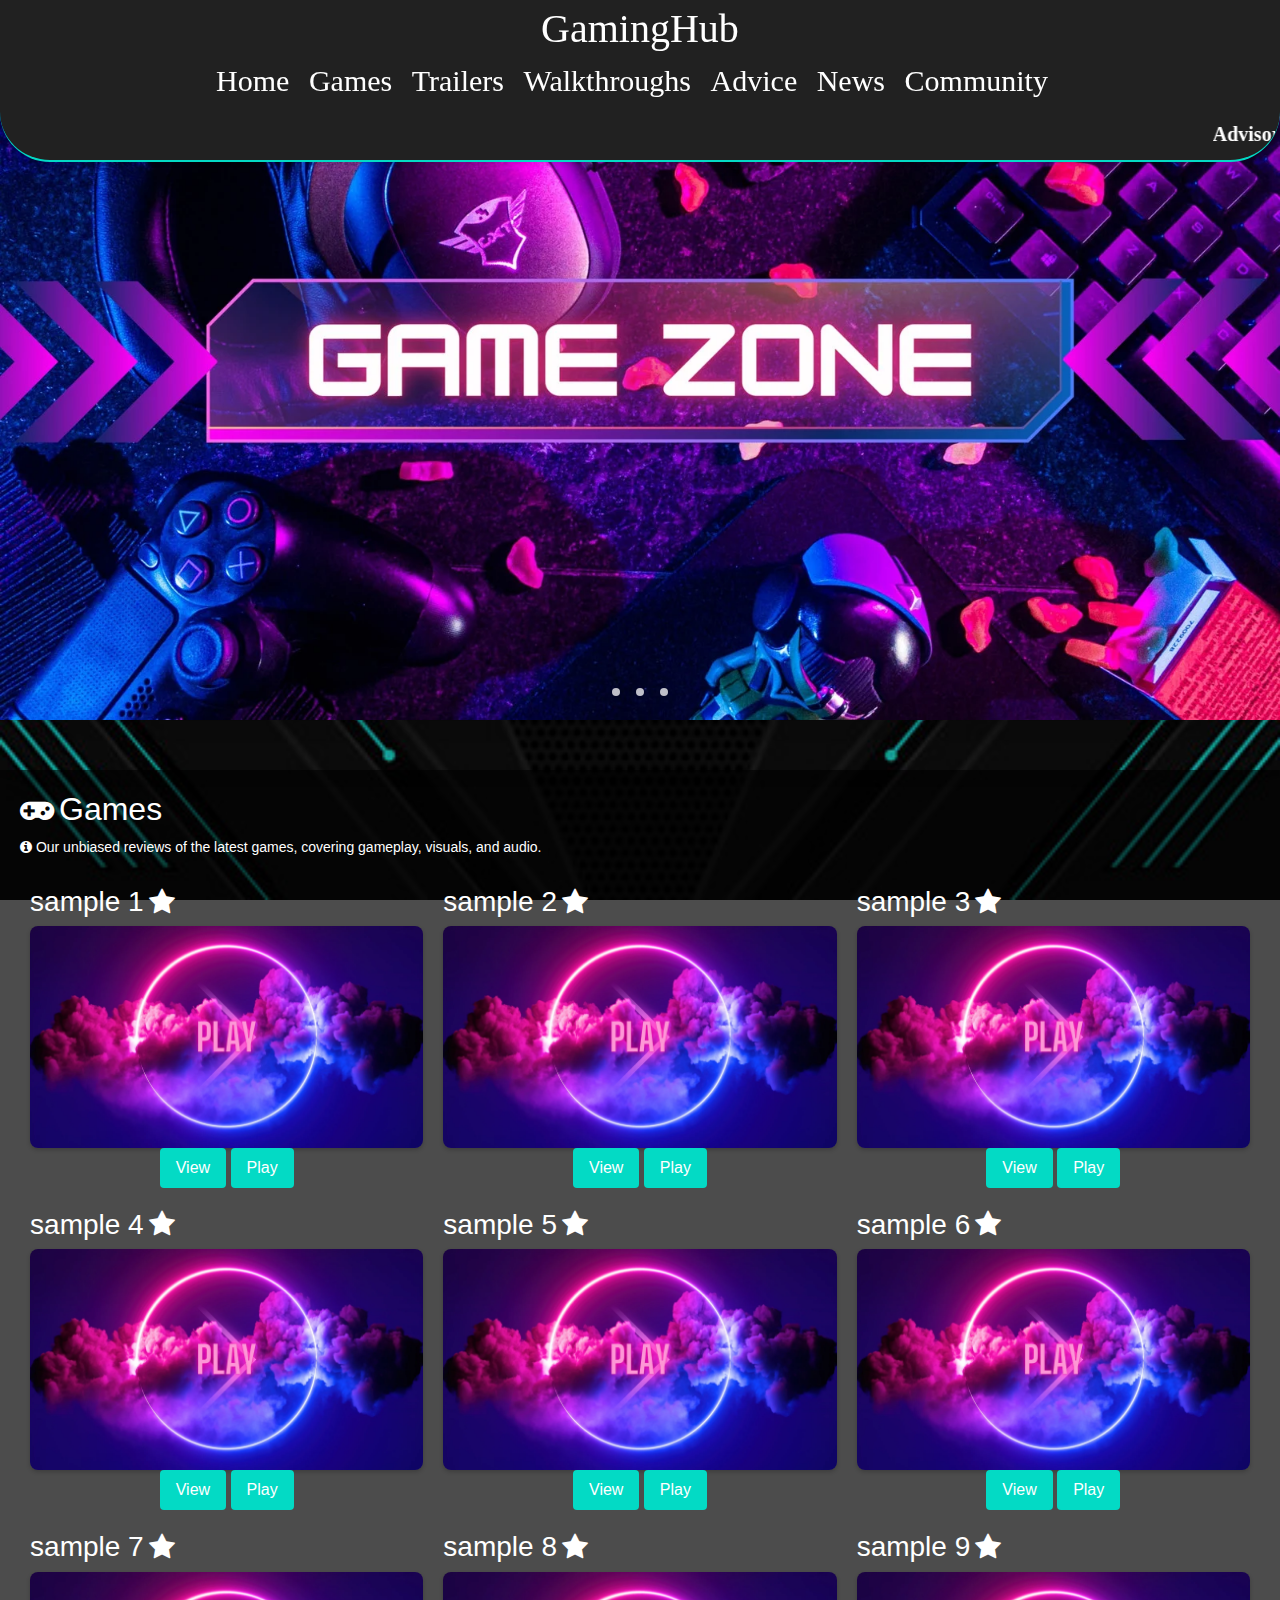
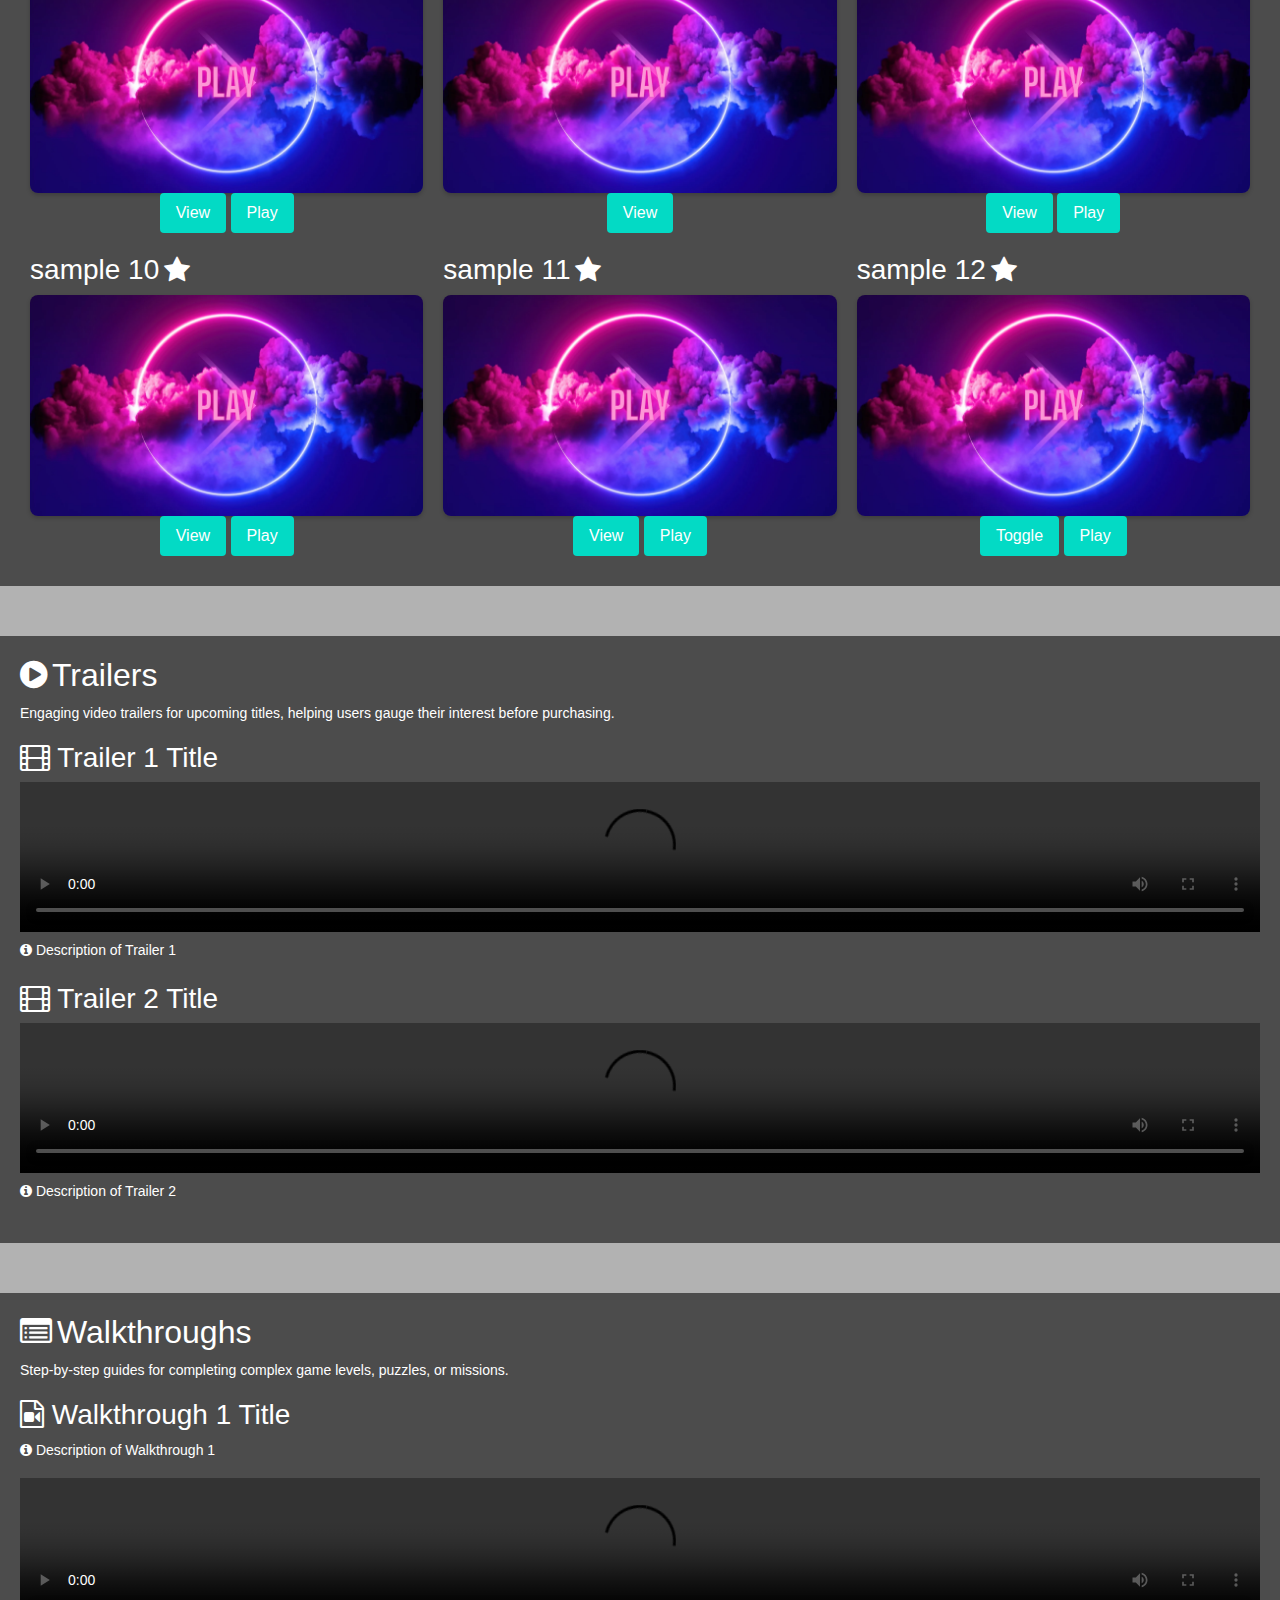
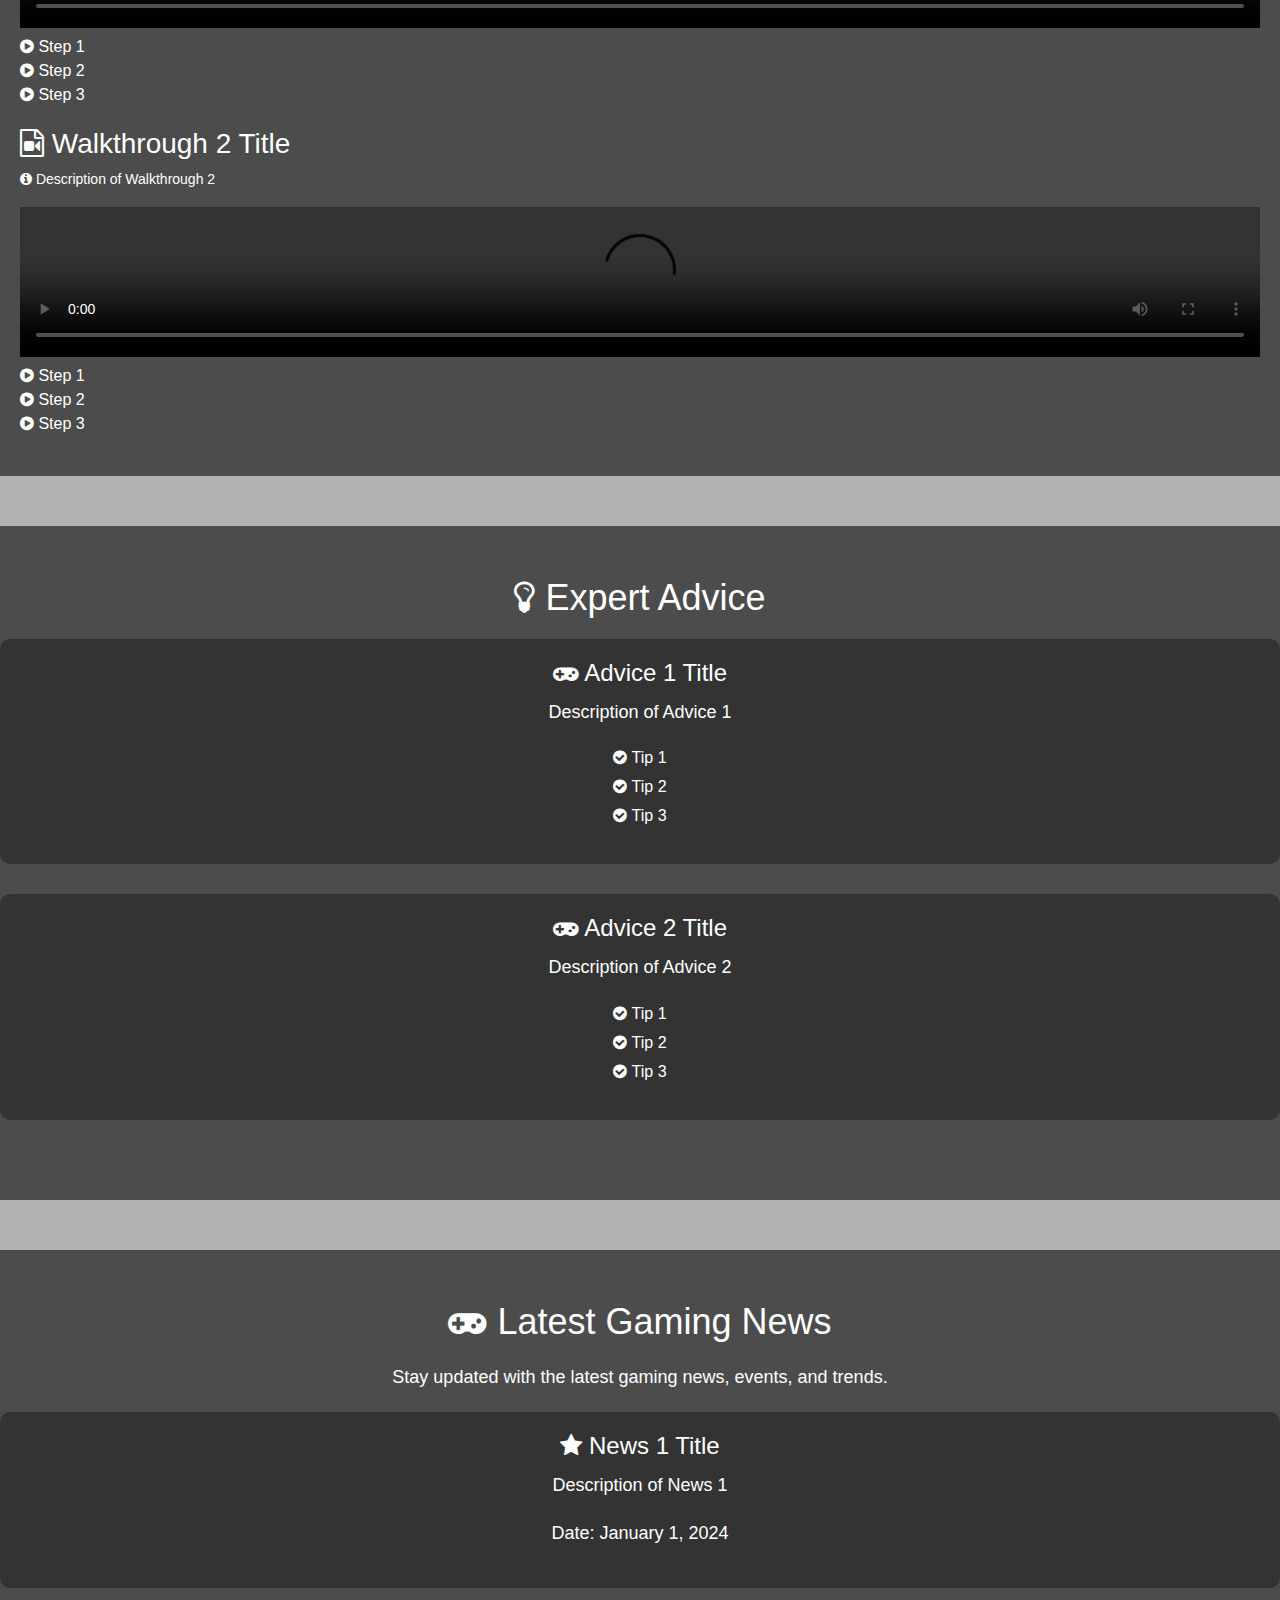
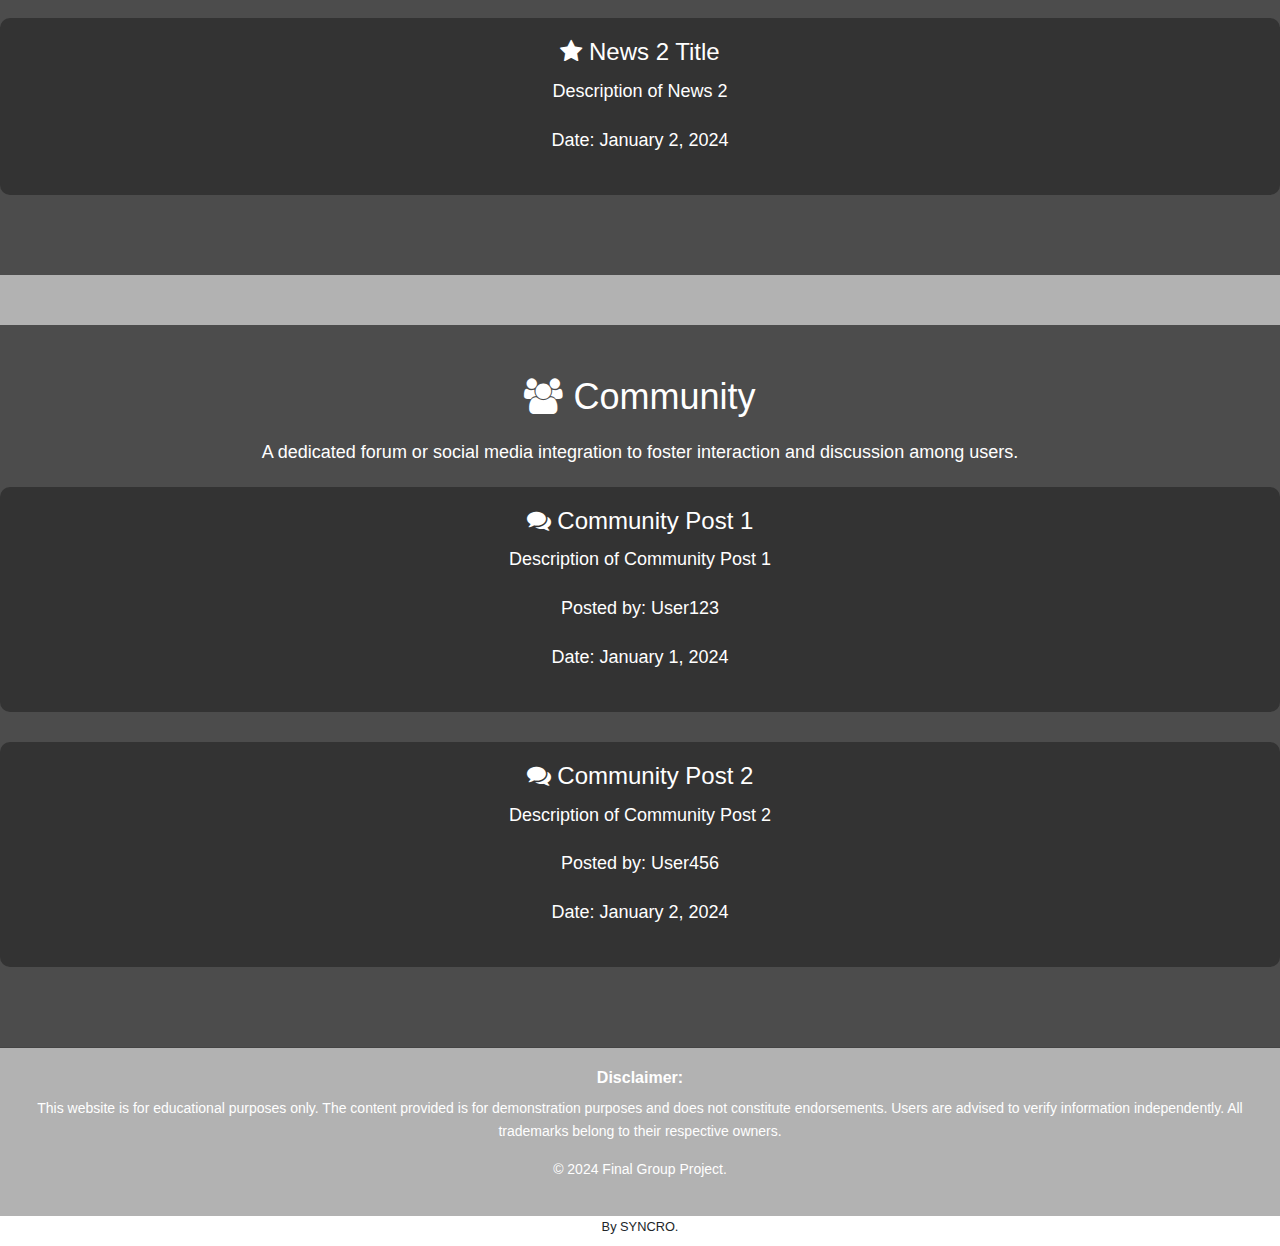
==== index.html @ 913b2d1a "Add files via upload" ====
<!DOCTYPE html>
<html lang="en">
<head>
    <meta charset="UTF-8">
    <meta name="viewport" content="width=device-width, initial-scale=1.0">
    <title>GamingHub</title>
    <link rel="stylesheet" href="https://maxcdn.bootstrapcdn.com/bootstrap/4.5.2/css/bootstrap.min.css">
    <script src="https://ajax.googleapis.com/ajax/libs/jquery/3.5.1/jquery.min.js"></script>
    <script src="https://cdnjs.cloudflare.com/ajax/libs/popper.js/1.16.0/umd/popper.min.js"></script>
    <script src="https://maxcdn.bootstrapcdn.com/bootstrap/4.5.2/js/bootstrap.min.js"></script>
    <link rel="stylesheet" href="https://cdnjs.cloudflare.com/ajax/libs/font-awesome/4.7.0/css/font-awesome.min.css">
    <link rel="stylesheet" href="https://cdnjs.cloudflare.com/ajax/libs/font-awesome/4.7.0/css/font-awesome.min.css">
    <link rel="stylesheet" href="style.css">
    <link rel="stylesheet" href="@media.css">
</head>
<body>
    <header id="navbar">
        <h1 class="logo">GamingHub</h1>
        <nav>
            <ul>
                <li><a href="#home-scroll">Home</a></li>
                <li><a href="#games-scroll">Games</a></li>
                <li><a href="#trailer-scroll">Trailers</a></li>
                <li><a href="#walkthrough-scroll">Walkthroughs</a></li>
                <li><a href="#advice-scroll">Advice</a></li>
                <li><a href="#news-scroll">News</a></li>
                <li><a href="#community-scroll">Community</a></li>
            </ul>
        </nav>
        <marquee behavior="scroll" direction="left"><b>Advisory:</b>Lorem ipsum, dolor sit amet consectetur adipisicing elit. Voluptas distinctio numquam dolores, nihil sapiente ipsam. Molestias eos ratione facere dolor, quae laborum suscipit repudiandae, earum, iure deserunt cupiditate similique. Corrupti!</i></marquee>
    </header>
    </div>
    <main>
        <section id="home-scroll" style="background-color: rgba(0, 0, 0, 1);"></section>
        <section id="home">
            <div class="slider-wrapper">
                <div class="slider">
                    <img id="slide-1" src="sample1.jpg" alt="gaming image">
                    <img id="slide-2" src="sample2.jpg" alt="female game character">
                    <img id="slide-3" src="sample3.jpg" alt="female game character">
                </div>
                <div class="slider-nav">
                    <a href="#slide-1"></a>
                    <a href="#slide-2"></a>
                    <a href="#slide-3"></a>
                </div>
            </div>
        </section>
        <section id="games-scroll" style="padding-top: 50px; background-color: rgba(0, 0, 0, 0.3); /* Dark background color */"></section>
        <section id="games">
            <h2><i class="fa fa-gamepad"></i>Games</h2>
            <p><i class="fa fa-info-circle"></i> Our unbiased reviews of the latest games, covering gameplay, visuals, and audio.</p>
            <div>
                <ul>
                    <li>
                        <h3>sample 1 <i class="fa fa-star"></i></h3>
                        <img src="sample4.jpg">
                        <p class="description"><i class="fa fa-info-circle"></i> Lorem ipsum dolor sit amet consectetur adipisicing elit. Esse distinctio fugit dolorum magni veritatis nostrum illum, repellat officia. Dolore iure illum fuga assumenda id fugit sapiente magnam omnis illo nemo.</p>
                        <button class="toggle-btn">View</button>
                        <button><a href="#" style="text-decoration: none; color: #fff;">Play</a></button>
                    </li>
                    <li>
                        <h3>sample 2 <i class="fa fa-star"></i></h3>
                        <img src="sample4.jpg">
                        <p class="description"><i class="fa fa-info-circle"></i> Lorem ipsum dolor sit amet consectetur adipisicing elit. Esse distinctio fugit dolorum magni veritatis nostrum illum, repellat officia. Dolore iure illum fuga assumenda id fugit sapiente magnam omnis illo nemo.</p>
                        <button class="toggle-btn">View</button>
                        <button><a href="#" style="text-decoration: none; color: #fff;">Play</a></button>
                    </li>
                    <li>
                        <h3>sample 3 <i class="fa fa-star"></i></h3>
                        <img src="sample4.jpg">
                        <p class="description"><i class="fa fa-info-circle"></i> Lorem ipsum dolor sit amet consectetur adipisicing elit. Esse distinctio fugit dolorum magni veritatis nostrum illum, repellat officia. Dolore iure illum fuga assumenda id fugit sapiente magnam omnis illo nemo.</p>
                        <button class="toggle-btn">View</button>
                        <button><a href="#" style="text-decoration: none; color: #fff;">Play</a></button>
                    </li>
                    <li>
                        <h3>sample 4 <i class="fa fa-star"></i></h3>
                        <img src="sample4.jpg">
                        <p class="description"><i class="fa fa-info-circle"></i> Lorem ipsum dolor sit amet consectetur adipisicing elit. Esse distinctio fugit dolorum magni veritatis nostrum illum, repellat officia. Dolore iure illum fuga assumenda id fugit sapiente magnam omnis illo nemo.</p>
                        <button class="toggle-btn">View</button>
                        <button><a href="#" style="text-decoration: none; color: #fff;">Play</a></button>
                    </li>
                    <li>
                        <h3>sample 5 <i class="fa fa-star"></i></h3>
                        <img src="sample4.jpg">
                        <p class="description"><i class="fa fa-info-circle"></i> Lorem ipsum dolor sit amet consectetur adipisicing elit. Esse distinctio fugit dolorum magni veritatis nostrum illum, repellat officia. Dolore iure illum fuga assumenda id fugit sapiente magnam omnis illo nemo.</p>
                       <button class="toggle-btn">View</button>
                       <button><a href="#" style="text-decoration: none; color: #fff;">Play</a></button>
                    </li>
                    <li>
                        <h3>sample 6 <i class="fa fa-star"></i></h3>
                        <img src="sample4.jpg">
                        <p class="description"><i class="fa fa-info-circle"></i> Lorem ipsum dolor sit amet consectetur adipisicing elit. Esse distinctio fugit dolorum magni veritatis nostrum illum, repellat officia. Dolore iure illum fuga assumenda id fugit sapiente magnam omnis illo nemo.</p>
                        <button class="toggle-btn">View</button>
                        <button><a href="#" style="text-decoration: none; color: #fff;">Play</a></button>
                    </li>
                    <li>
                        <h3>sample 7 <i class="fa fa-star"></i></h3>
                        <img src="sample4.jpg">
                        <p class="description"><i class="fa fa-info-circle"></i> Lorem ipsum dolor sit amet consectetur adipisicing elit. Esse distinctio fugit dolorum magni veritatis nostrum illum, repellat officia. Dolore iure illum fuga assumenda id fugit sapiente magnam omnis illo nemo.</p>
                        <button class="toggle-btn">View</button>
                        <button><a href="#" style="text-decoration: none; color: #fff;">Play</a></button>
                    </li>
                    <li>
                        <h3>sample 8 <i class="fa fa-star"></i></h3>
                        <img src="sample4.jpg">
                        <p class="description"><i class="fa fa-info-circle"></i> Lorem ipsum dolor sit amet consectetur adipisicing elit. Esse distinctio fugit dolorum magni veritatis nostrum illum, repellat officia. Dolore iure illum fuga assumenda id fugit sapiente magnam omnis illo nemo.</p>
                        <button class="toggle-btn">View</button>
                    </li>
                    <li>
                        <h3>sample 9 <i class="fa fa-star"></i></h3>
                        <img src="sample4.jpg">
                        <p class="description"><i class="fa fa-info-circle"></i> Lorem ipsum dolor sit amet consectetur adipisicing elit. Esse distinctio fugit dolorum magni veritatis nostrum illum, repellat officia. Dolore iure illum fuga assumenda id fugit sapiente magnam omnis illo nemo.</p>
                        <button class="toggle-btn">View</button>
                        <button><a href="#" style="text-decoration: none; color: #fff;">Play</a></button>
                    </li>
                    <li>
                        <h3>sample 10 <i class="fa fa-star"></i></h3>
                        <img src="sample4.jpg">
                        <p class="description"><i class="fa fa-info-circle"></i> Lorem ipsum dolor sit amet consectetur adipisicing elit. Esse distinctio fugit dolorum magni veritatis nostrum illum, repellat officia. Dolore iure illum fuga assumenda id fugit sapiente magnam omnis illo nemo.</p>
                        <button class="toggle-btn">View</button>
                        <button><a href="#" style="text-decoration: none; color: #fff;">Play</a></button>
                    </li>
                    <li>
                        <h3>sample 11 <i class="fa fa-star"></i></h3>
                        <img src="sample4.jpg">
                        <p class="description"><i class="fa fa-info-circle"></i> Lorem ipsum dolor sit amet consectetur adipisicing elit. Esse distinctio fugit dolorum magni veritatis nostrum illum, repellat officia. Dolore iure illum fuga assumenda id fugit sapiente magnam omnis illo nemo.</p>
                        <button class="toggle-btn">View</button>
                        <button><a href="#" style="text-decoration: none; color: #fff;">Play</a></button>
                    </li>
                    <li>
                        <h3>sample 12 <i class="fa fa-star"></i></h3>
                        <img src="sample4.jpg">
                        <p class="description"><i class="fa fa-info-circle"></i> Lorem ipsum dolor sit amet consectetur adipisicing elit. Esse distinctio fugit dolorum magni veritatis nostrum illum, repellat officia. Dolore iure illum fuga assumenda id fugit sapiente magnam omnis illo nemo.</p>
                        <button class="toggle-btn">Toggle</button>
                        <button><a href="#" style="text-decoration: none; color: #fff;">Play</a></button>
                    </li>
                    <!-- Add more news sections in a similar structure -->
                </ul>
            </div>
        </section>
        <section id="trailer-scroll" style="padding-top: 50px; background-color: rgba(0, 0, 0, 0.3); /* Dark background color */"></section>
        <section id="trailers">
            <h2><i class="fa fa-play-circle"></i>Trailers</h2>
            <p>Engaging video trailers for upcoming titles, helping users gauge their interest before purchasing.</p>
                <div class="trailer">
                    <h3><i class="fa fa-film"></i> Trailer 1 Title</h3>
                    <video controls>
                        <source src="trailer1.mp4" type="video/mp4">
                        Your browser does not support the video tag.
                    </video>
                    <p><i class="fa fa-info-circle"></i> Description of Trailer 1</p>
                </div>
                <div class="trailer">
                    <h3><i class="fa fa-film"></i> Trailer 2 Title</h3>
                    <video controls>
                        <source src="trailer2.mp4" type="video/mp4">
                        Your browser does not support the video tag.
                    </video>
                    <p><i class="fa fa-info-circle"></i> Description of Trailer 2</p>
                </div>
        </section>
        <section id="walkthrough-scroll" style="padding-top: 50px; background-color: rgba(0, 0, 0, 0.3); /* Dark background color */"></section>
        <section id="walkthroughs">
            <h2><i class="fa fa-list-alt"></i> Walkthroughs</h2>
            <p>Step-by-step guides for completing complex game levels, puzzles, or missions.</p>
            <div>
                <div class="walkthrough">
                    <h3><i class="fa fa-file-video-o"></i> Walkthrough 1 Title</h3>
                    <p><i class="fa fa-info-circle"></i> Description of Walkthrough 1</p>
                    <video controls>
                        <source src="walkthrough1.mp4" type="video/mp4">
                        Your browser does not support the video tag.
                    </video>
                    <ul>
                        <li><i class="fa fa-play-circle"></i> Step 1</li>
                        <li><i class="fa fa-play-circle"></i> Step 2</li>
                        <li><i class="fa fa-play-circle"></i> Step 3</li>
                        <!-- Add more steps as needed -->
                    </ul>
                </div>
                <div class="walkthrough">
                    <h3><i class="fa fa-file-video-o"></i> Walkthrough 2 Title</h3>
                    <p><i class="fa fa-info-circle"></i> Description of Walkthrough 2</p>
                    <video controls>
                        <source src="walkthrough2.mp4" type="video/mp4">
                        Your browser does not support the video tag.
                    </video>
                    <ul>
                        <li><i class="fa fa-play-circle"></i> Step 1</li>
                        <li><i class="fa fa-play-circle"></i> Step 2</li>
                        <li><i class="fa fa-play-circle"></i> Step 3</li>
                        <!-- Add more steps as needed -->
                    </ul>
                </div>
                <!-- Add more news sections in a similar structure -->
            </div>
        </section>
       <!-- Inside the "Expert Advice" section -->
       <section id="advice-scroll" style="padding-top: 50px; background-color: rgba(0, 0, 0, 0.3); /* Dark background color */"></section>
        <section id="advice">
            <h2><i class="fa fa-lightbulb-o"></i> Expert Advice</h2>
            <div class="advice">
                <h3><i class="fa fa-gamepad"></i> Advice 1 Title</h3>
                <p>Description of Advice 1</p>
                <ul>
                    <li><i class="fa fa-check-circle"></i> Tip 1</li>
                    <li><i class="fa fa-check-circle"></i> Tip 2</li>
                    <li><i class="fa fa-check-circle"></i> Tip 3</li>
                    <!-- Add more tips as needed -->
                </ul>
            </div>
            <div class="advice">
                <h3><i class="fa fa-gamepad"></i> Advice 2 Title</h3>
                <p>Description of Advice 2</p>
                <ul>
                    <li><i class="fa fa-check-circle"></i> Tip 1</li>
                    <li><i class="fa fa-check-circle"></i> Tip 2</li>
                    <li><i class="fa fa-check-circle"></i> Tip 3</li>
                    <!-- Add more tips as needed -->
                </ul>
            </div>
            <!-- Add more advice sections in a similar structure -->
        </section>

        <section id="news-scroll" style="padding-top: 50px; background-color: rgba(0, 0, 0, 0.3); /* Dark background color */"></section>
        <section id="news">
            <h2><i class="fa fa-gamepad"></i> Latest Gaming News</h2>
            <p>Stay updated with the latest gaming news, events, and trends.</p>
            <div class="news">
                <h3><i class="fa fa-star"></i> News 1 Title</h3>
                <p>Description of News 1</p>
                <p>Date: January 1, 2024</p>
            </div>
            <div class="news">
                <h3><i class="fa fa-star"></i> News 2 Title</h3>
                <p>Description of News 2</p>
                <p>Date: January 2, 2024</p>
            </div>
            <!-- Add more news sections in a similar structure -->
        </section>
        <!-- Inside the "Community" section -->
        <section id="community-scroll" style="padding-top: 50px; background-color: rgba(0, 0, 0, 0.3); /* Dark background color */"></section>
        <section id="community">
            <h2><i class="fa fa-users"></i> Community</h2>
            <p>A dedicated forum or social media integration to foster interaction and discussion among users.</p>
            <div>
                <div class="post">
                    <h3><i class="fa fa-comments"></i> Community Post 1</h3>
                    <p>Description of Community Post 1</p>
                    <p>Posted by: User123</p>
                    <p>Date: January 1, 2024</p>
                </div>
                <div class="post">
                    <h3><i class="fa fa-comments"></i> Community Post 2</h3>
                    <p>Description of Community Post 2</p>
                    <p>Posted by: User456</p>
                    <p>Date: January 2, 2024</p>
                </div>
                <!-- Add more community posts in a similar structure -->
            </div>
        </section>
    </main>
    <footer>
        <i class="fas fa-robot robot-icon"></i>
        <h6>Disclaimer:</h6>
        <p>This website is for educational purposes only. The content provided is for demonstration purposes and does not constitute endorsements. Users are advised to verify information independently. All trademarks belong to their respective owners.</p>
        <p class="copyright">© 2024 Final Group Project.</p>
    </footer>
    <h6 style="text-align: center;"><small>By SYNCRO.</small></h6>
</body>
<script src="function.js"></script>
</html>
---- style.css ----
*{
    margin: 0  ;
    padding: 0;
}
html{
    scroll-behavior: smooth;
}

/* Apply background image */
body {
    background-image: url('sample5.jpg'); /* Replace 'gaming-background.jpg' with your actual background image */
    background-size: cover;
    background-position: center;
    background-repeat: no-repeat;
    background-attachment: fixed; /* Ensures the background image remains fixed while scrolling */
}

/* Apply an overlay to enhance ambiance */
.overlay {
    position: fixed;
    top: 0;
    left: 0;
    width: 100%;
    height: 100%;
    background-color: rgba(0, 0, 0, 0.5); /* Semi-transparent black overlay */
}

/* Center content vertically and horizontally */
#content {
    position: absolute;
    top: 50%;
    left: 50%;
    transform: translate(-50%, -50%);
    text-align: center;
    color: #fff; /* Text color */
    font-family: 'Press Start 2P', cursive; /* Use a gaming-themed font */
}

/* Additional styling for a gaming-themed ambiance */
h1 {
    font-size: 3rem;
}

p {
    font-size: 1.2rem;
}

/* Add animations or effects to enhance ambiance (optional) */


/* CSS to hide the logo when scrolled */
.logo.hidden {
    display: none;
}


/*CSS for header */
header {
    background-color: #007ACC;
    color: white;
    text-align: center;
    position: fixed;
    transition: 2s;
    border-radius: 0px 0px 50px 50px;
    overflow: hidden;
}

/* CSS for navigation links */
nav ul {
    list-style-type: none;
    column-gap:  2em;
}

nav ul li {
    display: inline-block;
    margin-right: 1rem;
}

nav ul li a {
    text-decoration: none;
    color: black;
}

nav ul li a:hover {
    color: white;
    font-weight: bold;
}

.sticky + main {
    padding-top: 60px;
}

/* Updated CSS for header */
header {
    background-color: #212121; /* Dark background color */
    color: #fff; /* Text color */
    text-align: center;
    top: 0;
    position: fixed;
    width: 100%;
    z-index: 1000;
    padding: 20px 0; /* Increased padding for better spacing */
    border-bottom: 2px solid #03DAC5; /* Teal border bottom */
    box-shadow: 0 2px 4px rgba(0, 0, 0, 0.1); /* Soft shadow */
    font-family: 'Press Start 2P', cursive; /* Gaming-style font */
}

/* Styling for the header title */
header h1 {
    font-size: 2rem; /* Larger font size */
    margin-top: 0; /* Remove top margin */
    margin-bottom: 5px; /* Reduced bottom margin */
}

/* Styling for the navigation links */
nav ul li a {
    text-decoration: none;
    color: #fff; /* White color for links */
    font-size: 1.2rem; /* Font size */
    transition: color 0.3s ease; /* Smooth color transition */
}

nav ul li a:hover {
    color: #03DAC5; /* Teal color on hover */
}



.sticky + main {
    padding-top: 60px;
  }

/* Hide descriptions by default */
.description {
    display: none;
}

/* Styling for the section */
#home{
    height: 100%;
    width: 100%;
}
.slider-wrapper{
    position: relative;
    max-width: 100%;
    margin: 0 auto;
}
.slider{
    display: flex;
    aspect-ratio: 16/9;
    overflow: auto;
    scroll-snap-type: X mandatory;
    scroll-behavior: smooth;
    box-shadow:0 1.5rem 3rem -0.75rem hsla(0, 0%, 0%, 0.25);
}

.slider img{
    flex: 1 0 100%;
    scroll-snap-align: start;
    object-fit: fill;
}

.slider-nav{
    display: flex;
    column-gap: 1rem;
    position: absolute;
    bottom: 1.5rem;
    left: 50%;
    transform: translateX(-50%);
    z-index: 1;

}

.slider-nav a{
    width: 0.5rem;
    height: 0.5rem;
    border-radius: 50%;
    background-color: #fff;
    opacity: 0.75;
    transition: opacity ease 250ms;
}

.slider-nav a:hover{
    opacity: 100%;
}
::-webkit-scrollbar {
    display: none;
}
#games , #trailers , #walkthroughs , #advice , #news , #community{
    padding: 20px;
    background-color: rgba(0, 0, 0, 0.7);/* Adjust the alpha value (last parameter) to control transparency */
    color: #fff; /* Text color */
}

#games.visible {
    display: block; /* Show the reviews section when the 'visible' class is present */
}

/* Styling for the "Games" */

#games ul {
    list-style-type: none;
    padding: 0;
    margin: 0;
    display: flex;
    flex-wrap: wrap;
    justify-content: center;
}

#games ul li {
    width: calc(25% - 20px);
    margin: 10px;
    text-align: center;
}

#games ul li img {
    max-width: 100%;
    height: auto;
    border-radius: 8px; /* Rounded corners for images */
    box-shadow: 0 2px 4px rgba(0, 0, 0, 0.2); /* Soft shadow */
    transition: transform 0.3s ease; /* Smooth scale transition */
}

#games ul li img:hover {
    transform: scale(1.05); /* Scale up on hover */
}

#games ul li p {
    margin-top: 10px;
    font-size: 0.9rem; /* Reduced font size for paragraphs */
    line-height: 1.4;
    z-index: 1;
    text-align: left;
}

#games ul li button {
    background-color: #03DAC5; /* Teal button background color */
    color: #fff; /* Button text color */
    border: none;
    padding: 8px 16px;
    border-radius: 4px;
    cursor: pointer;
    transition: background-color 0.3s ease; /* Smooth background color transition */
}
#games h2 {
    display: flex;
    align-items: center;
}

#games h2 i {
    margin-right: 5px;
}

#games .description i {
    margin-right: 5px;
}


#games li h3 {
    display: flex;
    align-items: center;
}

#games li h3 i {
    margin-left: 5px;
}

#games ul li button:hover {
    background-color: #028e81; /* Darker teal on hover */
}
/*Trailers */


.trailer {
    margin-bottom: 20px;
}

.trailer video {
    width: 100%; /* Adjust the width as needed */
}

#trailers h2 {
    display: flex;
    align-items: center;
}

#trailers h2 i {
    margin-right: 5px;
}


/*Walkthroughs */

.walkthrough ul{
    list-style-type: none;
    padding-left: 0;
}
.walkthrough {
    margin-bottom: 20px;
}

.walkthrough video {
    width: 100%; /* Adjust the width as needed */
}

#walkthroughs h2 {
    display: flex;
    align-items: center;
}

#walkthroughs h2 i {
    margin-right: 5px;
}

/* Styling for the advice section */
#advice {
    color: #fff; /* Text color */
    padding: 50px 0; /* Adjust padding as needed */
    text-align: center;
    font-family: 'Arial', sans-serif; /* Example font family */
}

#advice h2 {
    font-size: 36px; /* Example font size */
    margin-bottom: 20px;
}

#advice p {
    font-size: 18px; /* Example font size */
    margin-bottom: 20px;
}

.advice {
    background-color: #333; /* Darker background color for advice boxes */
    border-radius: 10px; /* Rounded corners */
    padding: 20px;
    margin-bottom: 30px;
}

.advice h3 {
    font-size: 24px; /* Example font size */
    margin-bottom: 10px;
}

.advice p {
    font-size: 16px; /* Example font size */
    margin-bottom: 10px;
}

.advice ul {
    list-style-type: none;
    padding: 0;
}

.advice ul li {
    margin-bottom: 5px;
}

/* Styling for the news section */
#news {
    color: #fff; /* Text color */
    padding: 50px 0; /* Adjust padding as needed */
    text-align: center;
    font-family: 'Arial', sans-serif; /* Example font family */
}

#news h2 {
    font-size: 36px; /* Example font size */
    margin-bottom: 20px;
}

#news p {
    font-size: 18px; /* Example font size */
    margin-bottom: 20px;
}

.news {
    background-color: #333; /* Darker background color for news boxes */
    border-radius: 10px; /* Rounded corners */
    padding: 20px;
    margin-bottom: 30px;
}

.news h3 {
    font-size: 24px; /* Example font size */
    margin-bottom: 10px;
}

.news p {
    font-size: 16px; /* Example font size */
    margin-bottom: 10px;
}

.news-date {
    color: #999; /* Color for the date text */
    font-size: 14px; /* Example font size */
}

/* Styling for the community section */
#community {
    color: #fff; /* Text color */
    padding: 50px 0; /* Adjust padding as needed */
    text-align: center;
    font-family: 'Arial', sans-serif; /* Example font family */
}

#community h2 {
    font-size: 36px; /* Example font size */
    margin-bottom: 20px;
}

#community p {
    font-size: 18px; /* Example font size */
    margin-bottom: 20px;
}

.post {
    background-color: #333; /* Darker background color for post boxes */
    border-radius: 10px; /* Rounded corners */
    padding: 20px;
    margin-bottom: 30px;
}

.post h3 {
    font-size: 24px; /* Example font size */
    margin-bottom: 10px;
}

.post p {
    font-size: 16px; /* Example font size */
    margin-bottom: 10px;
}

.post-info {
    color: #999; /* Color for the info text */
    font-size: 14px; /* Example font size */
}

.post-icon {
    font-size: 40px; /* Example icon size */
    color: #ff9800; /* Example icon color */
    margin-bottom: 10px;
}

/* Styling for the futuristic footer */
footer {
    background-color: rgba(0, 0, 0, 0.3); /* Dark background color */
    color: #fff; /* Text color */
    padding: 20px;
    text-align: center;
}

.footer-content {
    max-width: 800px;
    margin: 0 auto;
}

h6 {
    font-size: 16px;
    font-weight: bold;
    margin-bottom: 10px;
}

p {
    font-size: 14px;
    line-height: 1.6;
}

/* Additional styling for a futuristic feel */
footer {
    border-top: 1px solid #444; /* Add a border at the top */
    position: relative;
    z-index: 1; /* Ensure footer is on top of other content */
}

.footer-content:before {
    content: '';
    position: absolute;
    top: 0;
    left: 0;
    width: 100%;
    height: 100%;
    background: linear-gradient(to bottom, rgba(0, 0, 0, 0) 0%, rgba(0, 0, 0, 0.8) 100%);
    z-index: -1;
}
---- @media.css ----
/* Responsive styles */
@media screen and (min-width: 768px) {
    #games ul li {
        width: calc(50% - 20px); /* Display two items per row */
    }
    #navbar {
        padding: 5px; /* Adjust padding for smaller screens */
        font-size: 14px; /* Adjust font size for smaller screens */
    }
    nav ul li a{
        font-size: 20px;
    }
    header h1{
        font-size: 30px;
    }
}
@media screen and (min-width: 1200px) {
    #games ul li {
        width: calc(33.33% - 20px); /* Display three items per row */
    }
    nav ul li a{
        font-size: 30px;
    }
    marquee{
        font-size: 20px;
    }
    header h1{
        font-size: 40px;
    }
}
@media screen and (max-width: 480px) {
    #games ul li {
        width: calc(100% - 20px); /* Single item per row on even smaller screens */
    }
    #navbar {
        padding: 5px; /* Adjust padding for smaller screens */
        font-size: 10px; /* Adjust font size for smaller screens */
    }
    nav ul li a{
        font-size: 12px;
    }

    header h1{
        font-size: 30px;
    }
    #home-scroll{
        padding-top: 130px;
    }
    marquee{
        padding-top: 10px;
        font-size: 15px;
    }
}
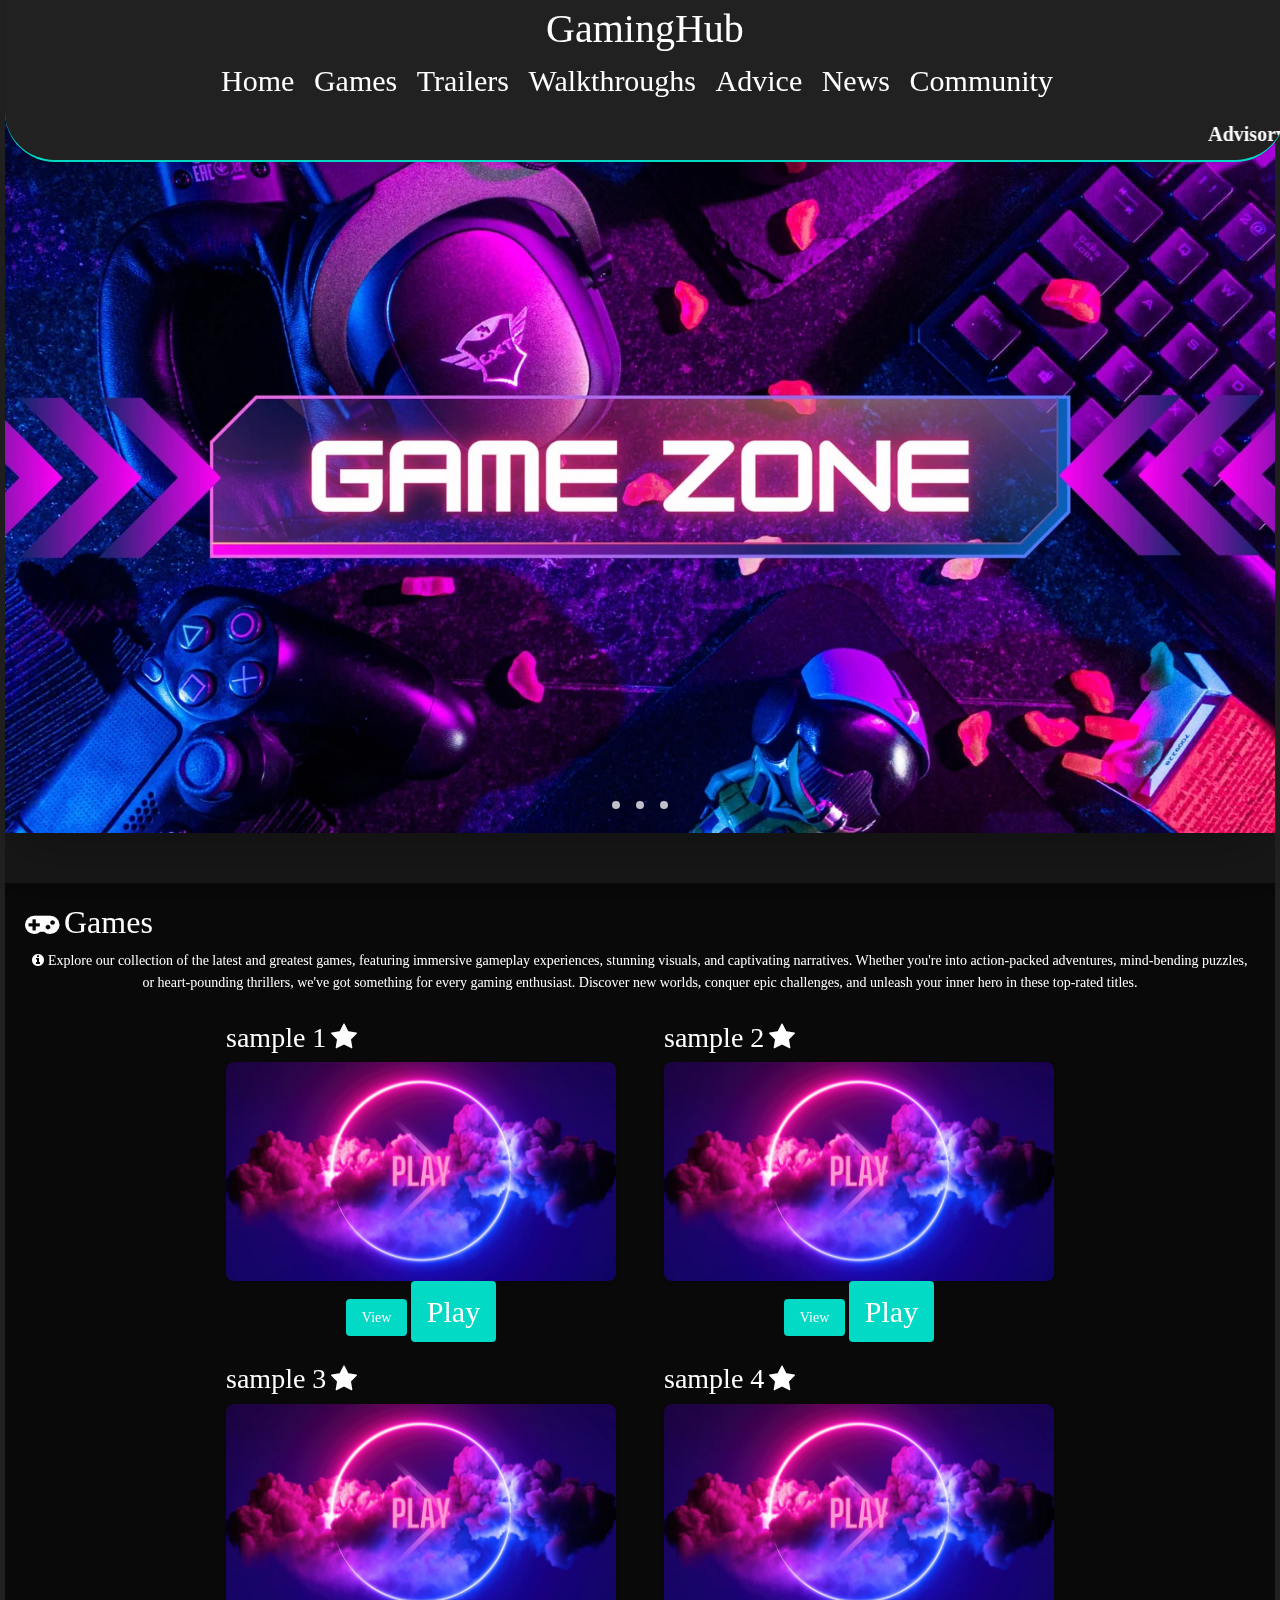
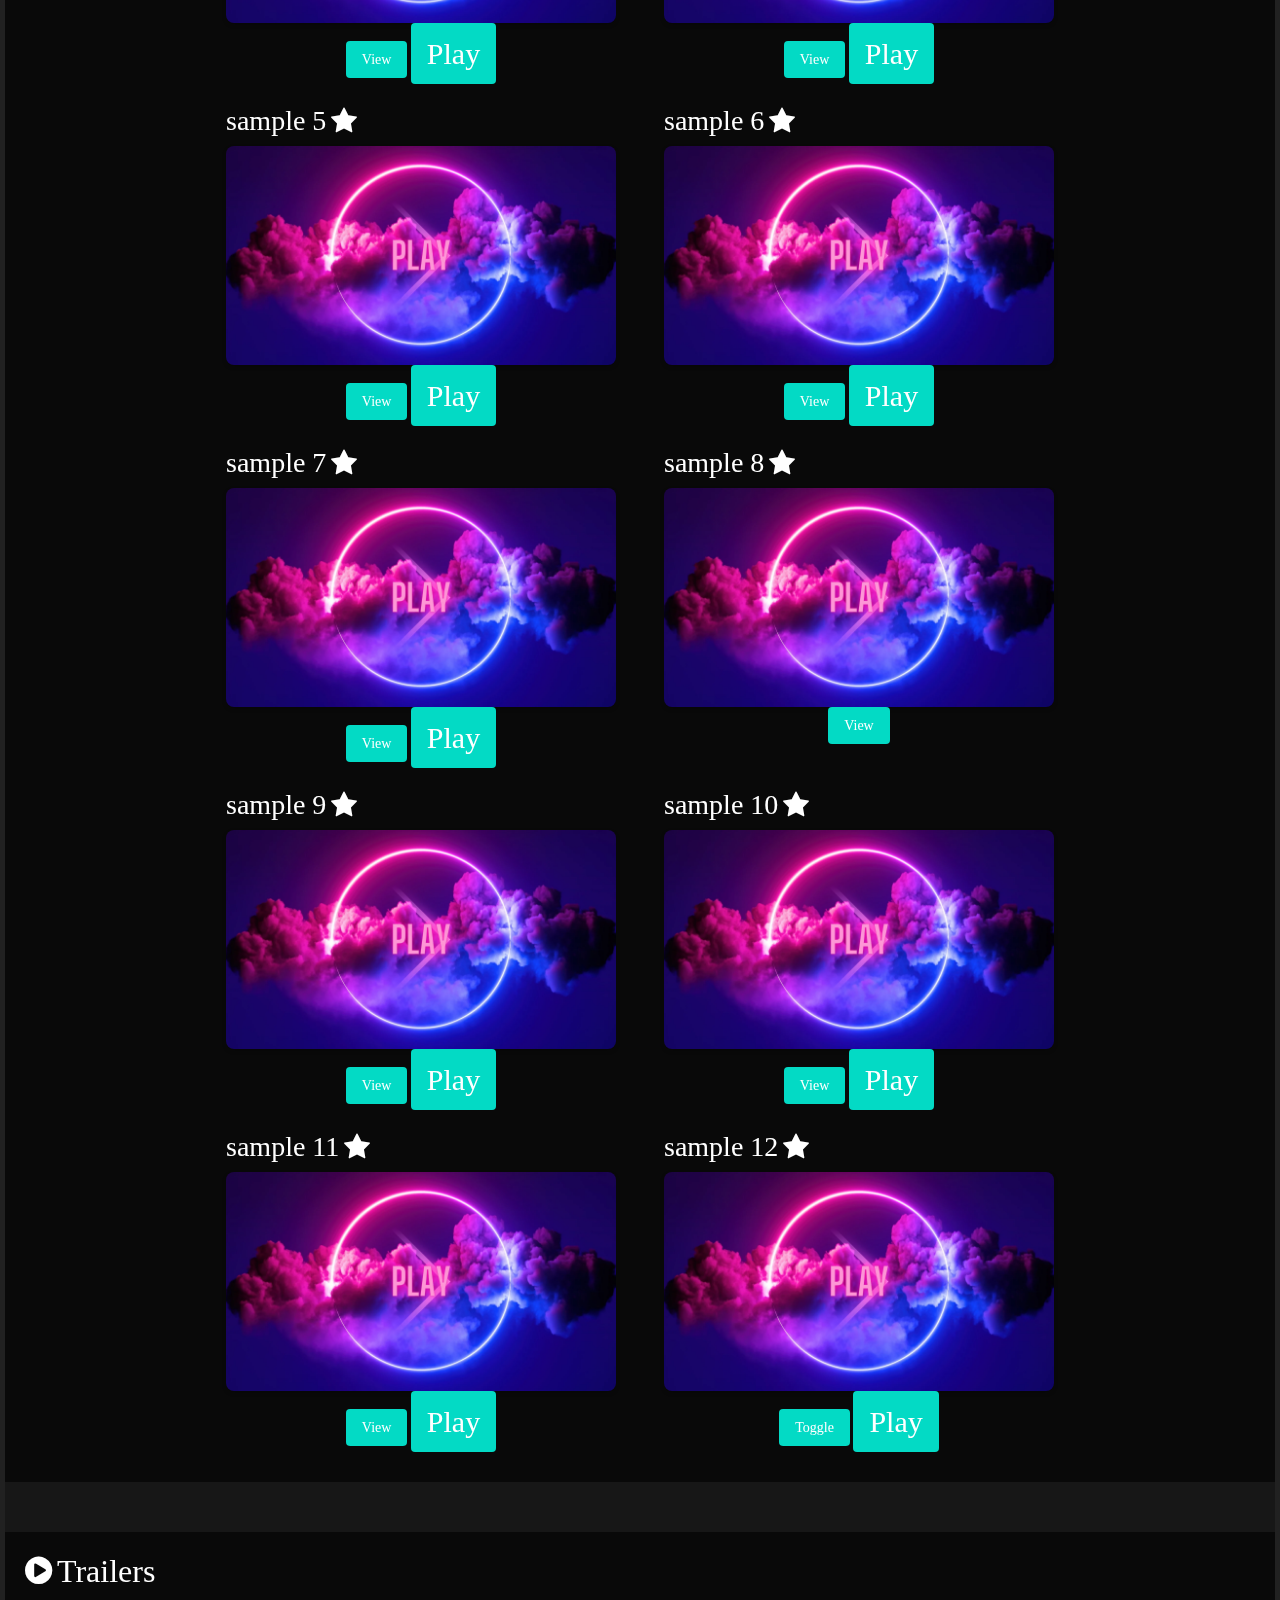
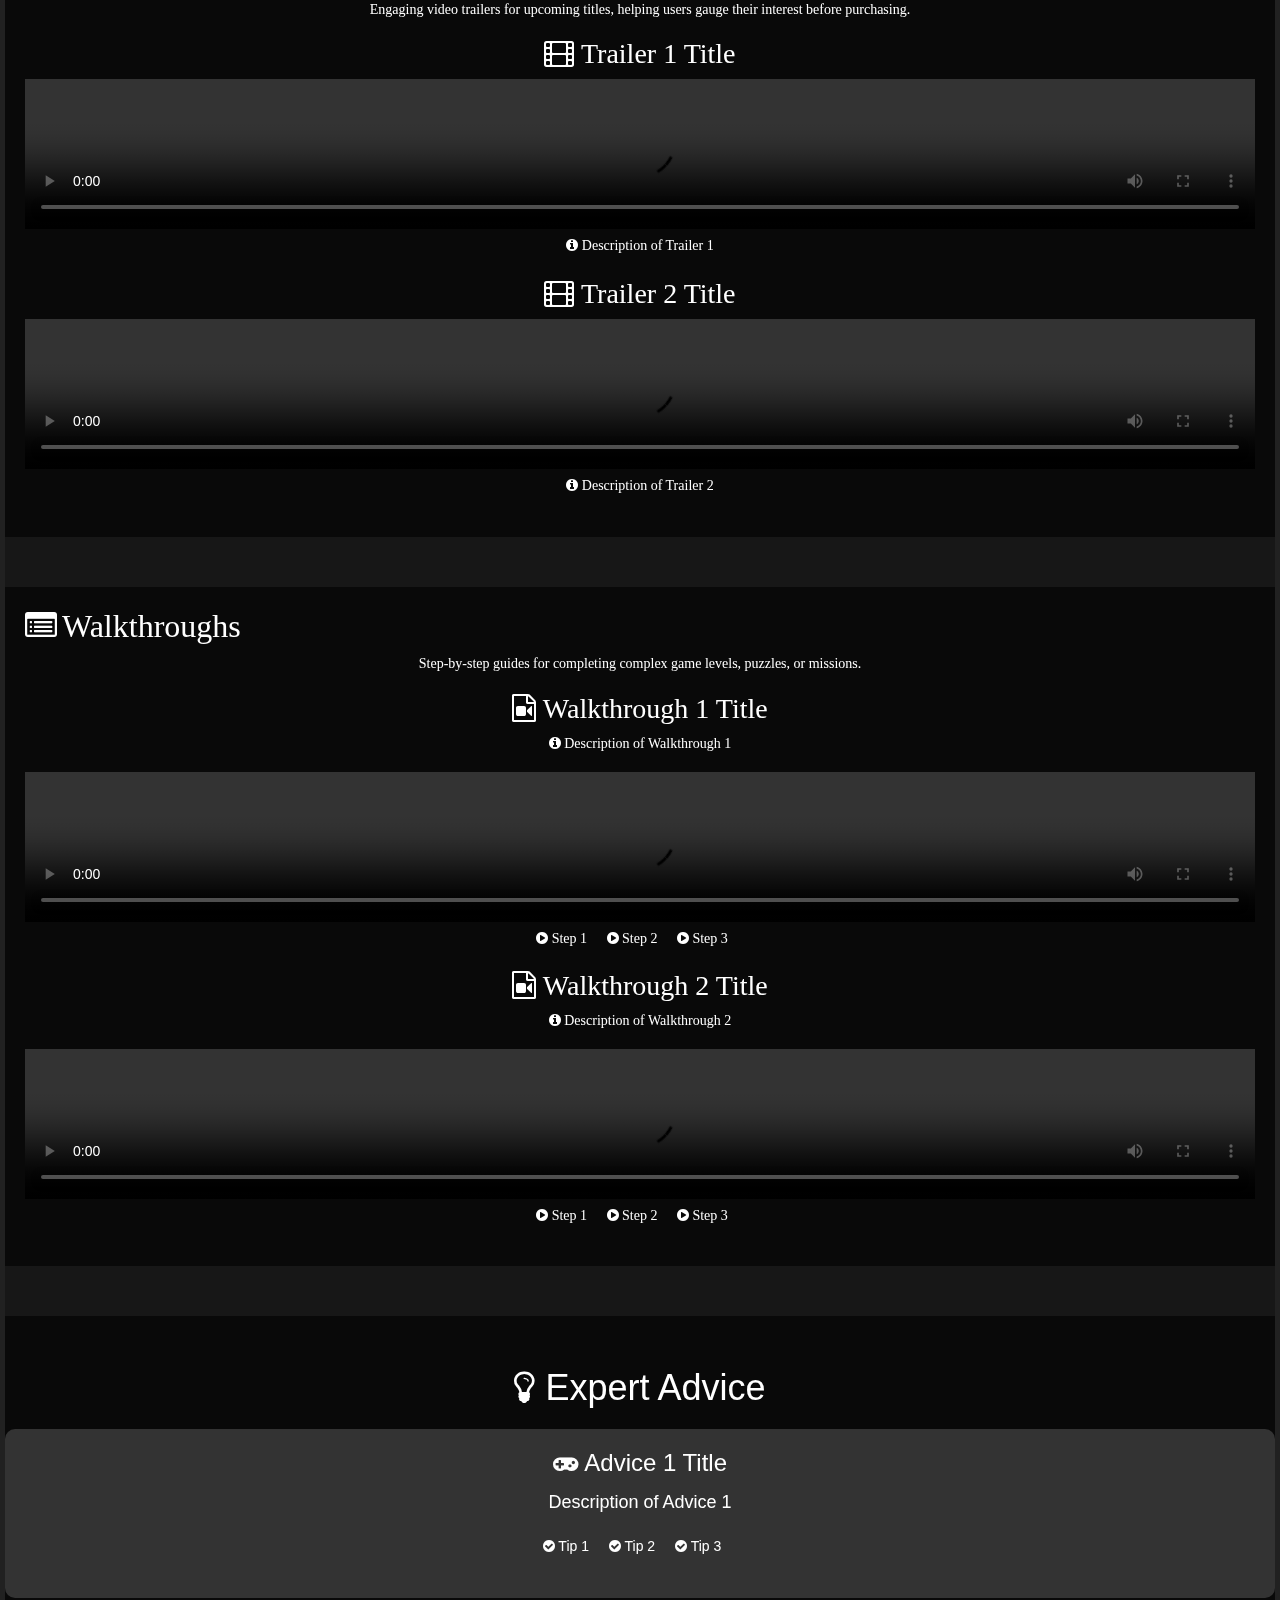
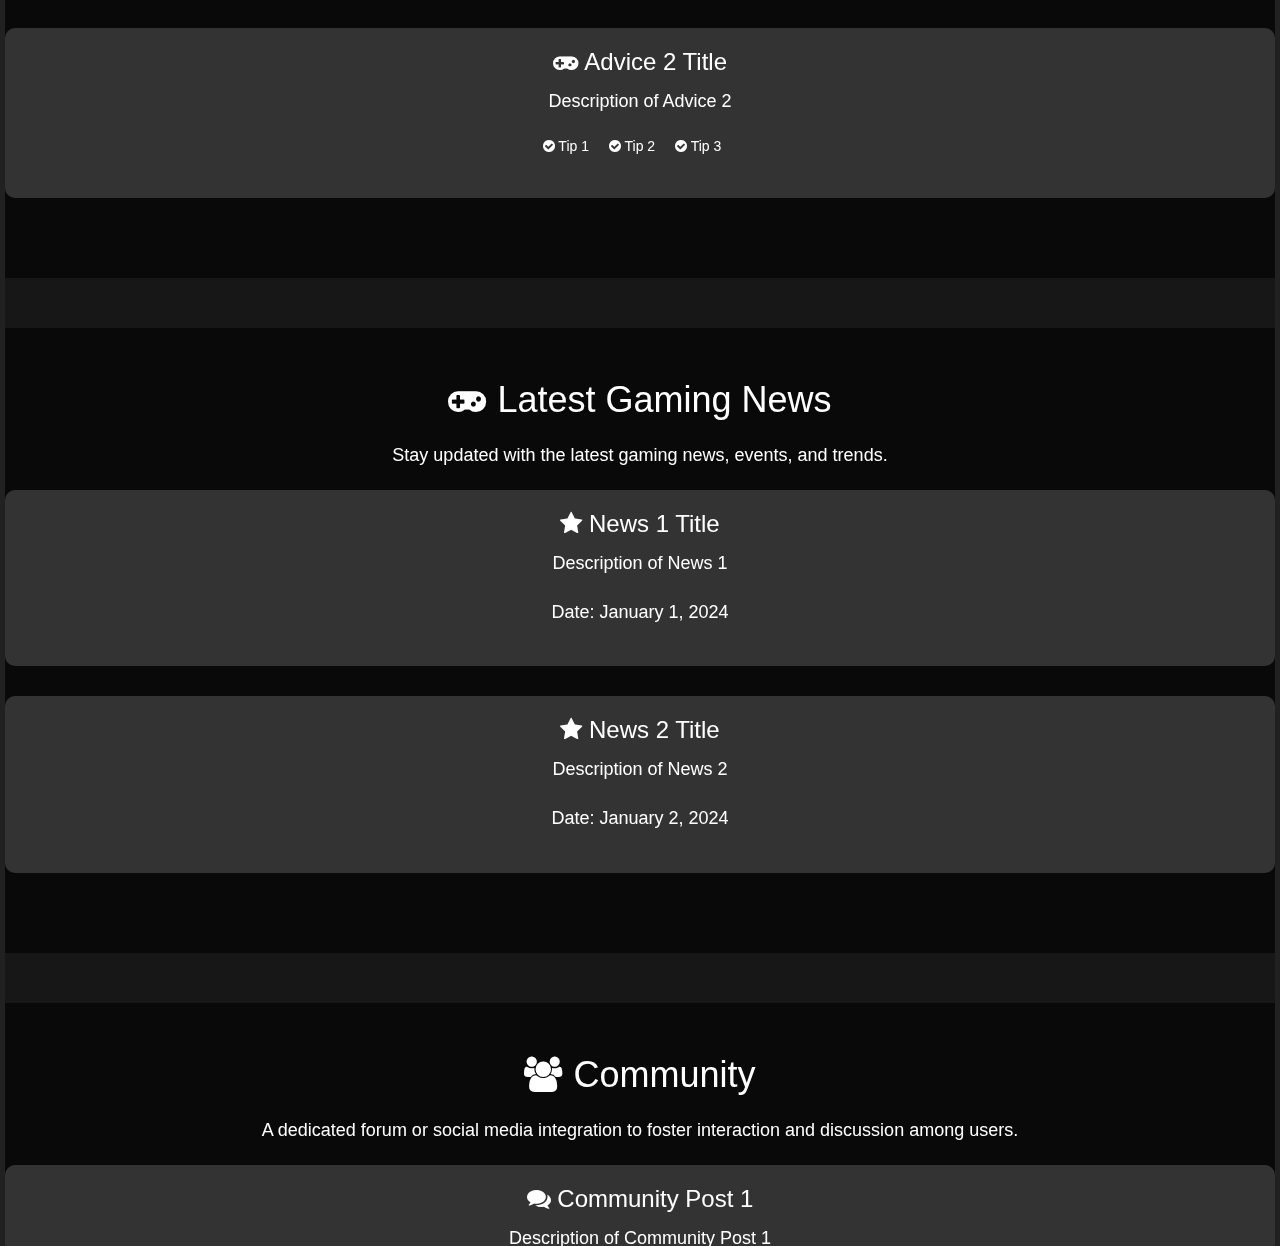
==== commit 6b25dcc9: "index.html" ====
--- a/index.html
+++ b/index.html
@@ -1,4 +1,31 @@
 <!DOCTYPE html>
+<html lang="en">
+<head>
+    <meta charset="UTF-8">
+    <meta name="viewport" content="width=device-width, initial-scale=1.0">
+    <title>GamingHub</title>
+    <link rel="stylesheet" href="https://maxcdn.bootstrapcdn.com/bootstrap/4.5.2/css/bootstrap.min.css">
+    <script src="https://ajax.googleapis.com/ajax/libs/jquery/3.5.1/jquery.min.js"></script>
+    <script src="https://cdnjs.cloudflare.com/ajax/libs/popper.js/1.16.0/umd/popper.min.js"></script>
+    <script src="https://maxcdn.bootstrapcdn.com/bootstrap/4.5.2/js/bootstrap.min.js"></script>
+    <link rel="stylesheet" href="https://cdnjs.cloudflare.com/ajax/libs/font-awesome/4.7.0/css/font-awesome.min.css">
+    <link rel="stylesheet" href="https://cdnjs.cloudflare.com/ajax/libs/font-awesome/4.7.0/css/font-awesome.min.css">
+    <link rel="stylesheet" href="style.css">
+    <link rel="stylesheet" href="@media.css">
+</head>
+<body>
+    <header id="navbar">
+        <h1 class="logo">GamingHub</h1>
+        <nav>
+            <ul>
+                <li><a href="#home-scroll">Home</a></li>
+                <li><a href="#games-scroll">Games</a></li>
+                <li><a href="#trailer-scroll">Trailers</a></li>
+                <li><a href="#walkthrough-scroll">Walkthroughs</a></li>
+                <li><a href="#advice-scroll">Advice</a></li>
+                <li><a href="#news-scroll">News</a></li>
+                <li><a href="#community-scroll">Community</a></li>
+            </ul><!DOCTYPE html>
 <html lang="en">
 <head>
     <meta charset="UTF-8">
@@ -49,7 +76,7 @@
         <section id="games-scroll" style="padding-top: 50px; background-color: rgba(0, 0, 0, 0.3); /* Dark background color */"></section>
         <section id="games">
             <h2><i class="fa fa-gamepad"></i>Games</h2>
-            <p><i class="fa fa-info-circle"></i> Our unbiased reviews of the latest games, covering gameplay, visuals, and audio.</p>
+            <p><i class="fa fa-info-circle"></i> Explore our collection of the latest and greatest games, featuring immersive gameplay experiences, stunning visuals, and captivating narratives. Whether you're into action-packed adventures, mind-bending puzzles, or heart-pounding thrillers, we've got something for every gaming enthusiast. Discover new worlds, conquer epic challenges, and unleash your inner hero in these top-rated titles.</p>
             <div>
                 <ul>
                     <li>
@@ -270,4 +297,249 @@
     <h6 style="text-align: center;"><small>By SYNCRO.</small></h6>
 </body>
 <script src="function.js"></script>
-</html>+</html>
+        </nav>
+        <marquee behavior="scroll" direction="left"><b>Advisory:</b>Lorem ipsum, dolor sit amet consectetur adipisicing elit. Voluptas distinctio numquam dolores, nihil sapiente ipsam. Molestias eos ratione facere dolor, quae laborum suscipit repudiandae, earum, iure deserunt cupiditate similique. Corrupti!</i></marquee>
+    </header>
+    </div>
+    <main>
+        <section id="home-scroll" style="background-color: rgba(0, 0, 0, 1);"></section>
+        <section id="home">
+            <div class="slider-wrapper">
+                <div class="slider">
+                    <img id="slide-1" src="sample1.jpg" alt="gaming image">
+                    <img id="slide-2" src="sample2.jpg" alt="female game character">
+                    <img id="slide-3" src="sample3.jpg" alt="female game character">
+                </div>
+                <div class="slider-nav">
+                    <a href="#slide-1"></a>
+                    <a href="#slide-2"></a>
+                    <a href="#slide-3"></a>
+                </div>
+            </div>
+        </section>
+        <section id="games-scroll" style="padding-top: 50px; background-color: rgba(0, 0, 0, 0.3); /* Dark background color */"></section>
+        <section id="games">
+            <h2><i class="fa fa-gamepad"></i>Games</h2>
+            <p><i class="fa fa-info-circle"></i> Our unbiased reviews of the latest games, covering gameplay, visuals, and audio.</p>
+            <div>
+                <ul>
+                    <li>
+                        <h3>sample 1 <i class="fa fa-star"></i></h3>
+                        <img src="sample4.jpg">
+                        <p class="description"><i class="fa fa-info-circle"></i> Lorem ipsum dolor sit amet consectetur adipisicing elit. Esse distinctio fugit dolorum magni veritatis nostrum illum, repellat officia. Dolore iure illum fuga assumenda id fugit sapiente magnam omnis illo nemo.</p>
+                        <button class="toggle-btn">View</button>
+                        <button><a href="#" style="text-decoration: none; color: #fff;">Play</a></button>
+                    </li>
+                    <li>
+                        <h3>sample 2 <i class="fa fa-star"></i></h3>
+                        <img src="sample4.jpg">
+                        <p class="description"><i class="fa fa-info-circle"></i> Lorem ipsum dolor sit amet consectetur adipisicing elit. Esse distinctio fugit dolorum magni veritatis nostrum illum, repellat officia. Dolore iure illum fuga assumenda id fugit sapiente magnam omnis illo nemo.</p>
+                        <button class="toggle-btn">View</button>
+                        <button><a href="#" style="text-decoration: none; color: #fff;">Play</a></button>
+                    </li>
+                    <li>
+                        <h3>sample 3 <i class="fa fa-star"></i></h3>
+                        <img src="sample4.jpg">
+                        <p class="description"><i class="fa fa-info-circle"></i> Lorem ipsum dolor sit amet consectetur adipisicing elit. Esse distinctio fugit dolorum magni veritatis nostrum illum, repellat officia. Dolore iure illum fuga assumenda id fugit sapiente magnam omnis illo nemo.</p>
+                        <button class="toggle-btn">View</button>
+                        <button><a href="#" style="text-decoration: none; color: #fff;">Play</a></button>
+                    </li>
+                    <li>
+                        <h3>sample 4 <i class="fa fa-star"></i></h3>
+                        <img src="sample4.jpg">
+                        <p class="description"><i class="fa fa-info-circle"></i> Lorem ipsum dolor sit amet consectetur adipisicing elit. Esse distinctio fugit dolorum magni veritatis nostrum illum, repellat officia. Dolore iure illum fuga assumenda id fugit sapiente magnam omnis illo nemo.</p>
+                        <button class="toggle-btn">View</button>
+                        <button><a href="#" style="text-decoration: none; color: #fff;">Play</a></button>
+                    </li>
+                    <li>
+                        <h3>sample 5 <i class="fa fa-star"></i></h3>
+                        <img src="sample4.jpg">
+                        <p class="description"><i class="fa fa-info-circle"></i> Lorem ipsum dolor sit amet consectetur adipisicing elit. Esse distinctio fugit dolorum magni veritatis nostrum illum, repellat officia. Dolore iure illum fuga assumenda id fugit sapiente magnam omnis illo nemo.</p>
+                       <button class="toggle-btn">View</button>
+                       <button><a href="#" style="text-decoration: none; color: #fff;">Play</a></button>
+                    </li>
+                    <li>
+                        <h3>sample 6 <i class="fa fa-star"></i></h3>
+                        <img src="sample4.jpg">
+                        <p class="description"><i class="fa fa-info-circle"></i> Lorem ipsum dolor sit amet consectetur adipisicing elit. Esse distinctio fugit dolorum magni veritatis nostrum illum, repellat officia. Dolore iure illum fuga assumenda id fugit sapiente magnam omnis illo nemo.</p>
+                        <button class="toggle-btn">View</button>
+                        <button><a href="#" style="text-decoration: none; color: #fff;">Play</a></button>
+                    </li>
+                    <li>
+                        <h3>sample 7 <i class="fa fa-star"></i></h3>
+                        <img src="sample4.jpg">
+                        <p class="description"><i class="fa fa-info-circle"></i> Lorem ipsum dolor sit amet consectetur adipisicing elit. Esse distinctio fugit dolorum magni veritatis nostrum illum, repellat officia. Dolore iure illum fuga assumenda id fugit sapiente magnam omnis illo nemo.</p>
+                        <button class="toggle-btn">View</button>
+                        <button><a href="#" style="text-decoration: none; color: #fff;">Play</a></button>
+                    </li>
+                    <li>
+                        <h3>sample 8 <i class="fa fa-star"></i></h3>
+                        <img src="sample4.jpg">
+                        <p class="description"><i class="fa fa-info-circle"></i> Lorem ipsum dolor sit amet consectetur adipisicing elit. Esse distinctio fugit dolorum magni veritatis nostrum illum, repellat officia. Dolore iure illum fuga assumenda id fugit sapiente magnam omnis illo nemo.</p>
+                        <button class="toggle-btn">View</button>
+                    </li>
+                    <li>
+                        <h3>sample 9 <i class="fa fa-star"></i></h3>
+                        <img src="sample4.jpg">
+                        <p class="description"><i class="fa fa-info-circle"></i> Lorem ipsum dolor sit amet consectetur adipisicing elit. Esse distinctio fugit dolorum magni veritatis nostrum illum, repellat officia. Dolore iure illum fuga assumenda id fugit sapiente magnam omnis illo nemo.</p>
+                        <button class="toggle-btn">View</button>
+                        <button><a href="#" style="text-decoration: none; color: #fff;">Play</a></button>
+                    </li>
+                    <li>
+                        <h3>sample 10 <i class="fa fa-star"></i></h3>
+                        <img src="sample4.jpg">
+                        <p class="description"><i class="fa fa-info-circle"></i> Lorem ipsum dolor sit amet consectetur adipisicing elit. Esse distinctio fugit dolorum magni veritatis nostrum illum, repellat officia. Dolore iure illum fuga assumenda id fugit sapiente magnam omnis illo nemo.</p>
+                        <button class="toggle-btn">View</button>
+                        <button><a href="#" style="text-decoration: none; color: #fff;">Play</a></button>
+                    </li>
+                    <li>
+                        <h3>sample 11 <i class="fa fa-star"></i></h3>
+                        <img src="sample4.jpg">
+                        <p class="description"><i class="fa fa-info-circle"></i> Lorem ipsum dolor sit amet consectetur adipisicing elit. Esse distinctio fugit dolorum magni veritatis nostrum illum, repellat officia. Dolore iure illum fuga assumenda id fugit sapiente magnam omnis illo nemo.</p>
+                        <button class="toggle-btn">View</button>
+                        <button><a href="#" style="text-decoration: none; color: #fff;">Play</a></button>
+                    </li>
+                    <li>
+                        <h3>sample 12 <i class="fa fa-star"></i></h3>
+                        <img src="sample4.jpg">
+                        <p class="description"><i class="fa fa-info-circle"></i> Lorem ipsum dolor sit amet consectetur adipisicing elit. Esse distinctio fugit dolorum magni veritatis nostrum illum, repellat officia. Dolore iure illum fuga assumenda id fugit sapiente magnam omnis illo nemo.</p>
+                        <button class="toggle-btn">Toggle</button>
+                        <button><a href="#" style="text-decoration: none; color: #fff;">Play</a></button>
+                    </li>
+                    <!-- Add more news sections in a similar structure -->
+                </ul>
+            </div>
+        </section>
+        <section id="trailer-scroll" style="padding-top: 50px; background-color: rgba(0, 0, 0, 0.3); /* Dark background color */"></section>
+        <section id="trailers">
+            <h2><i class="fa fa-play-circle"></i>Trailers</h2>
+            <p>Engaging video trailers for upcoming titles, helping users gauge their interest before purchasing.</p>
+                <div class="trailer">
+                    <h3><i class="fa fa-film"></i> Trailer 1 Title</h3>
+                    <video controls>
+                        <source src="trailer1.mp4" type="video/mp4">
+                        Your browser does not support the video tag.
+                    </video>
+                    <p><i class="fa fa-info-circle"></i> Description of Trailer 1</p>
+                </div>
+                <div class="trailer">
+                    <h3><i class="fa fa-film"></i> Trailer 2 Title</h3>
+                    <video controls>
+                        <source src="trailer2.mp4" type="video/mp4">
+                        Your browser does not support the video tag.
+                    </video>
+                    <p><i class="fa fa-info-circle"></i> Description of Trailer 2</p>
+                </div>
+        </section>
+        <section id="walkthrough-scroll" style="padding-top: 50px; background-color: rgba(0, 0, 0, 0.3); /* Dark background color */"></section>
+        <section id="walkthroughs">
+            <h2><i class="fa fa-list-alt"></i> Walkthroughs</h2>
+            <p>Step-by-step guides for completing complex game levels, puzzles, or missions.</p>
+            <div>
+                <div class="walkthrough">
+                    <h3><i class="fa fa-file-video-o"></i> Walkthrough 1 Title</h3>
+                    <p><i class="fa fa-info-circle"></i> Description of Walkthrough 1</p>
+                    <video controls>
+                        <source src="walkthrough1.mp4" type="video/mp4">
+                        Your browser does not support the video tag.
+                    </video>
+                    <ul>
+                        <li><i class="fa fa-play-circle"></i> Step 1</li>
+                        <li><i class="fa fa-play-circle"></i> Step 2</li>
+                        <li><i class="fa fa-play-circle"></i> Step 3</li>
+                        <!-- Add more steps as needed -->
+                    </ul>
+                </div>
+                <div class="walkthrough">
+                    <h3><i class="fa fa-file-video-o"></i> Walkthrough 2 Title</h3>
+                    <p><i class="fa fa-info-circle"></i> Description of Walkthrough 2</p>
+                    <video controls>
+                        <source src="walkthrough2.mp4" type="video/mp4">
+                        Your browser does not support the video tag.
+                    </video>
+                    <ul>
+                        <li><i class="fa fa-play-circle"></i> Step 1</li>
+                        <li><i class="fa fa-play-circle"></i> Step 2</li>
+                        <li><i class="fa fa-play-circle"></i> Step 3</li>
+                        <!-- Add more steps as needed -->
+                    </ul>
+                </div>
+                <!-- Add more news sections in a similar structure -->
+            </div>
+        </section>
+       <!-- Inside the "Expert Advice" section -->
+       <section id="advice-scroll" style="padding-top: 50px; background-color: rgba(0, 0, 0, 0.3); /* Dark background color */"></section>
+        <section id="advice">
+            <h2><i class="fa fa-lightbulb-o"></i> Expert Advice</h2>
+            <div class="advice">
+                <h3><i class="fa fa-gamepad"></i> Advice 1 Title</h3>
+                <p>Description of Advice 1</p>
+                <ul>
+                    <li><i class="fa fa-check-circle"></i> Tip 1</li>
+                    <li><i class="fa fa-check-circle"></i> Tip 2</li>
+                    <li><i class="fa fa-check-circle"></i> Tip 3</li>
+                    <!-- Add more tips as needed -->
+                </ul>
+            </div>
+            <div class="advice">
+                <h3><i class="fa fa-gamepad"></i> Advice 2 Title</h3>
+                <p>Description of Advice 2</p>
+                <ul>
+                    <li><i class="fa fa-check-circle"></i> Tip 1</li>
+                    <li><i class="fa fa-check-circle"></i> Tip 2</li>
+                    <li><i class="fa fa-check-circle"></i> Tip 3</li>
+                    <!-- Add more tips as needed -->
+                </ul>
+            </div>
+            <!-- Add more advice sections in a similar structure -->
+        </section>
+
+        <section id="news-scroll" style="padding-top: 50px; background-color: rgba(0, 0, 0, 0.3); /* Dark background color */"></section>
+        <section id="news">
+            <h2><i class="fa fa-gamepad"></i> Latest Gaming News</h2>
+            <p>Stay updated with the latest gaming news, events, and trends.</p>
+            <div class="news">
+                <h3><i class="fa fa-star"></i> News 1 Title</h3>
+                <p>Description of News 1</p>
+                <p>Date: January 1, 2024</p>
+            </div>
+            <div class="news">
+                <h3><i class="fa fa-star"></i> News 2 Title</h3>
+                <p>Description of News 2</p>
+                <p>Date: January 2, 2024</p>
+            </div>
+            <!-- Add more news sections in a similar structure -->
+        </section>
+        <!-- Inside the "Community" section -->
+        <section id="community-scroll" style="padding-top: 50px; background-color: rgba(0, 0, 0, 0.3); /* Dark background color */"></section>
+        <section id="community">
+            <h2><i class="fa fa-users"></i> Community</h2>
+            <p>A dedicated forum or social media integration to foster interaction and discussion among users.</p>
+            <div>
+                <div class="post">
+                    <h3><i class="fa fa-comments"></i> Community Post 1</h3>
+                    <p>Description of Community Post 1</p>
+                    <p>Posted by: User123</p>
+                    <p>Date: January 1, 2024</p>
+                </div>
+                <div class="post">
+                    <h3><i class="fa fa-comments"></i> Community Post 2</h3>
+                    <p>Description of Community Post 2</p>
+                    <p>Posted by: User456</p>
+                    <p>Date: January 2, 2024</p>
+                </div>
+                <!-- Add more community posts in a similar structure -->
+            </div>
+        </section>
+    </main>
+    <footer>
+        <i class="fas fa-robot robot-icon"></i>
+        <h6>Disclaimer:</h6>
+        <p>This website is for educational purposes only. The content provided is for demonstration purposes and does not constitute endorsements. Users are advised to verify information independently. All trademarks belong to their respective owners.</p>
+        <p class="copyright">© 2024 Final Group Project.</p>
+    </footer>
+    <h6 style="text-align: center;"><small>By SYNCRO.</small></h6>
+</body>
+<script src="function.js"></script>
+</html>
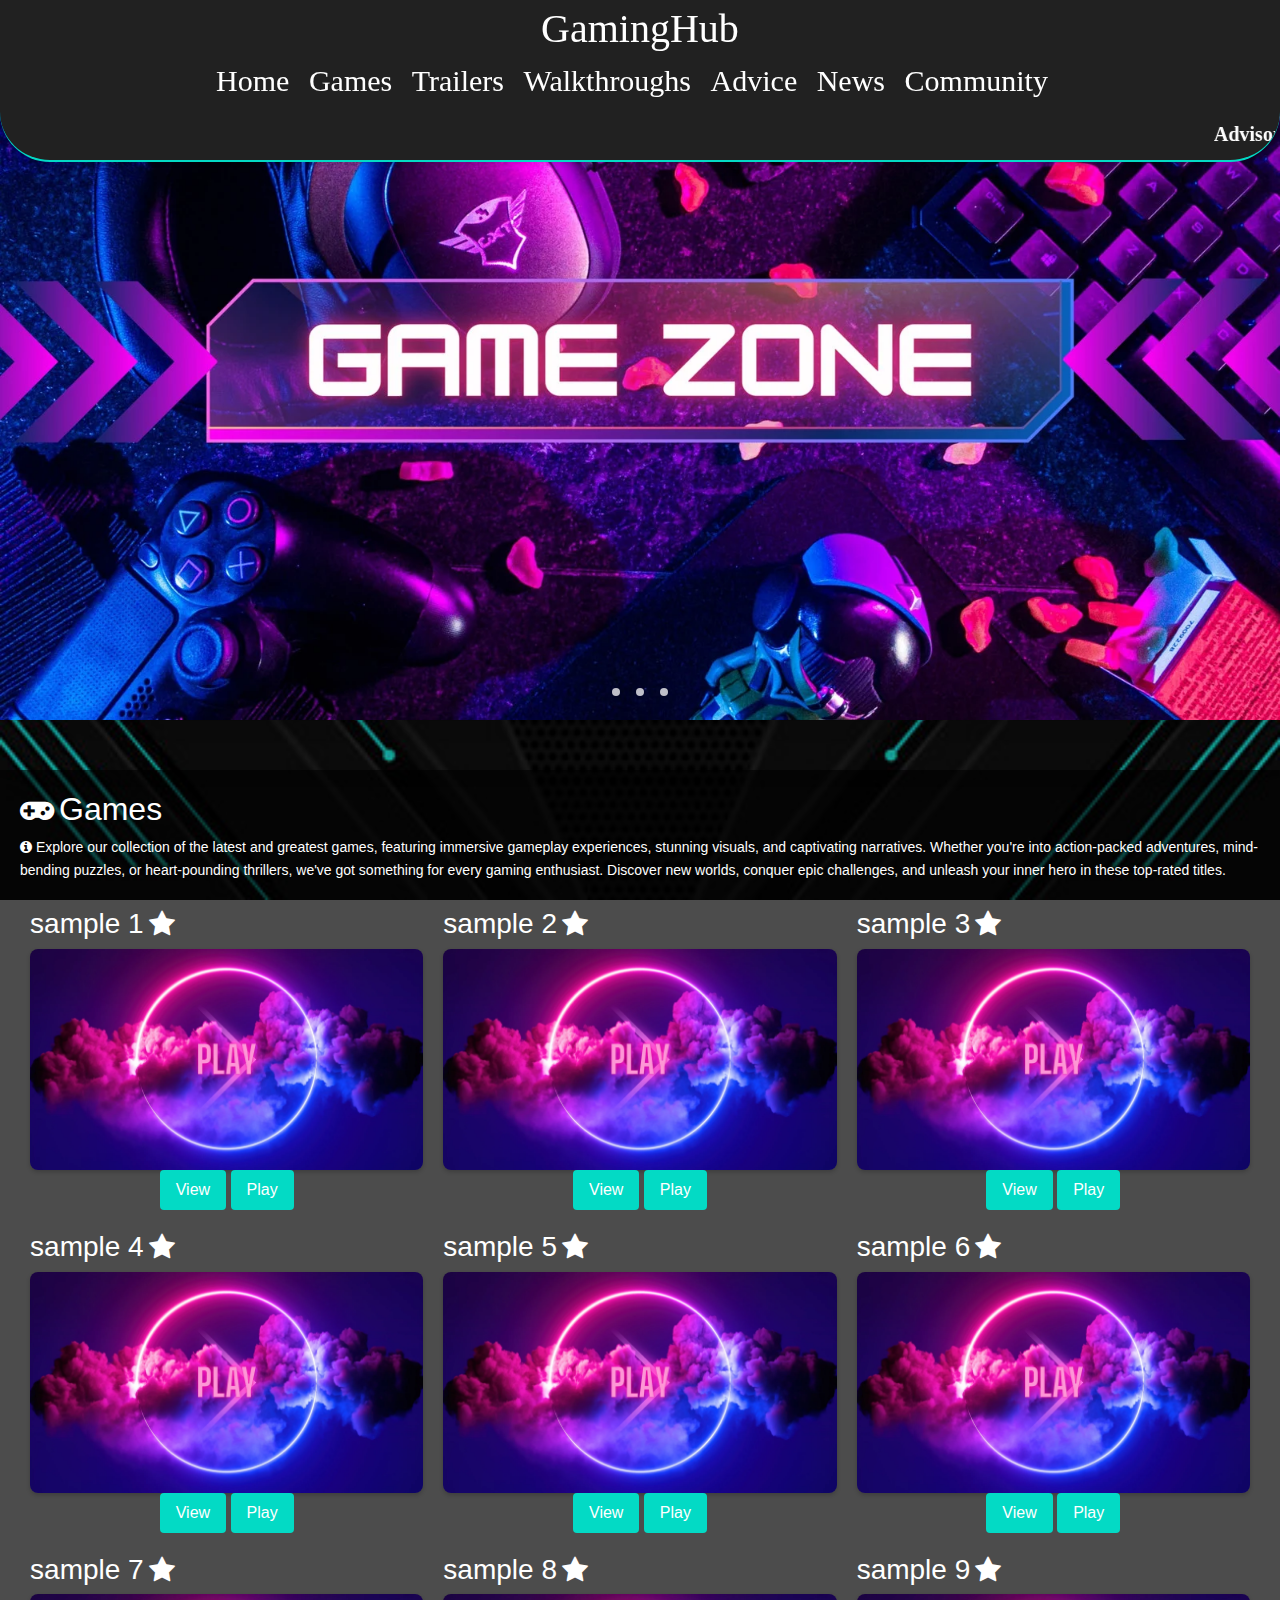
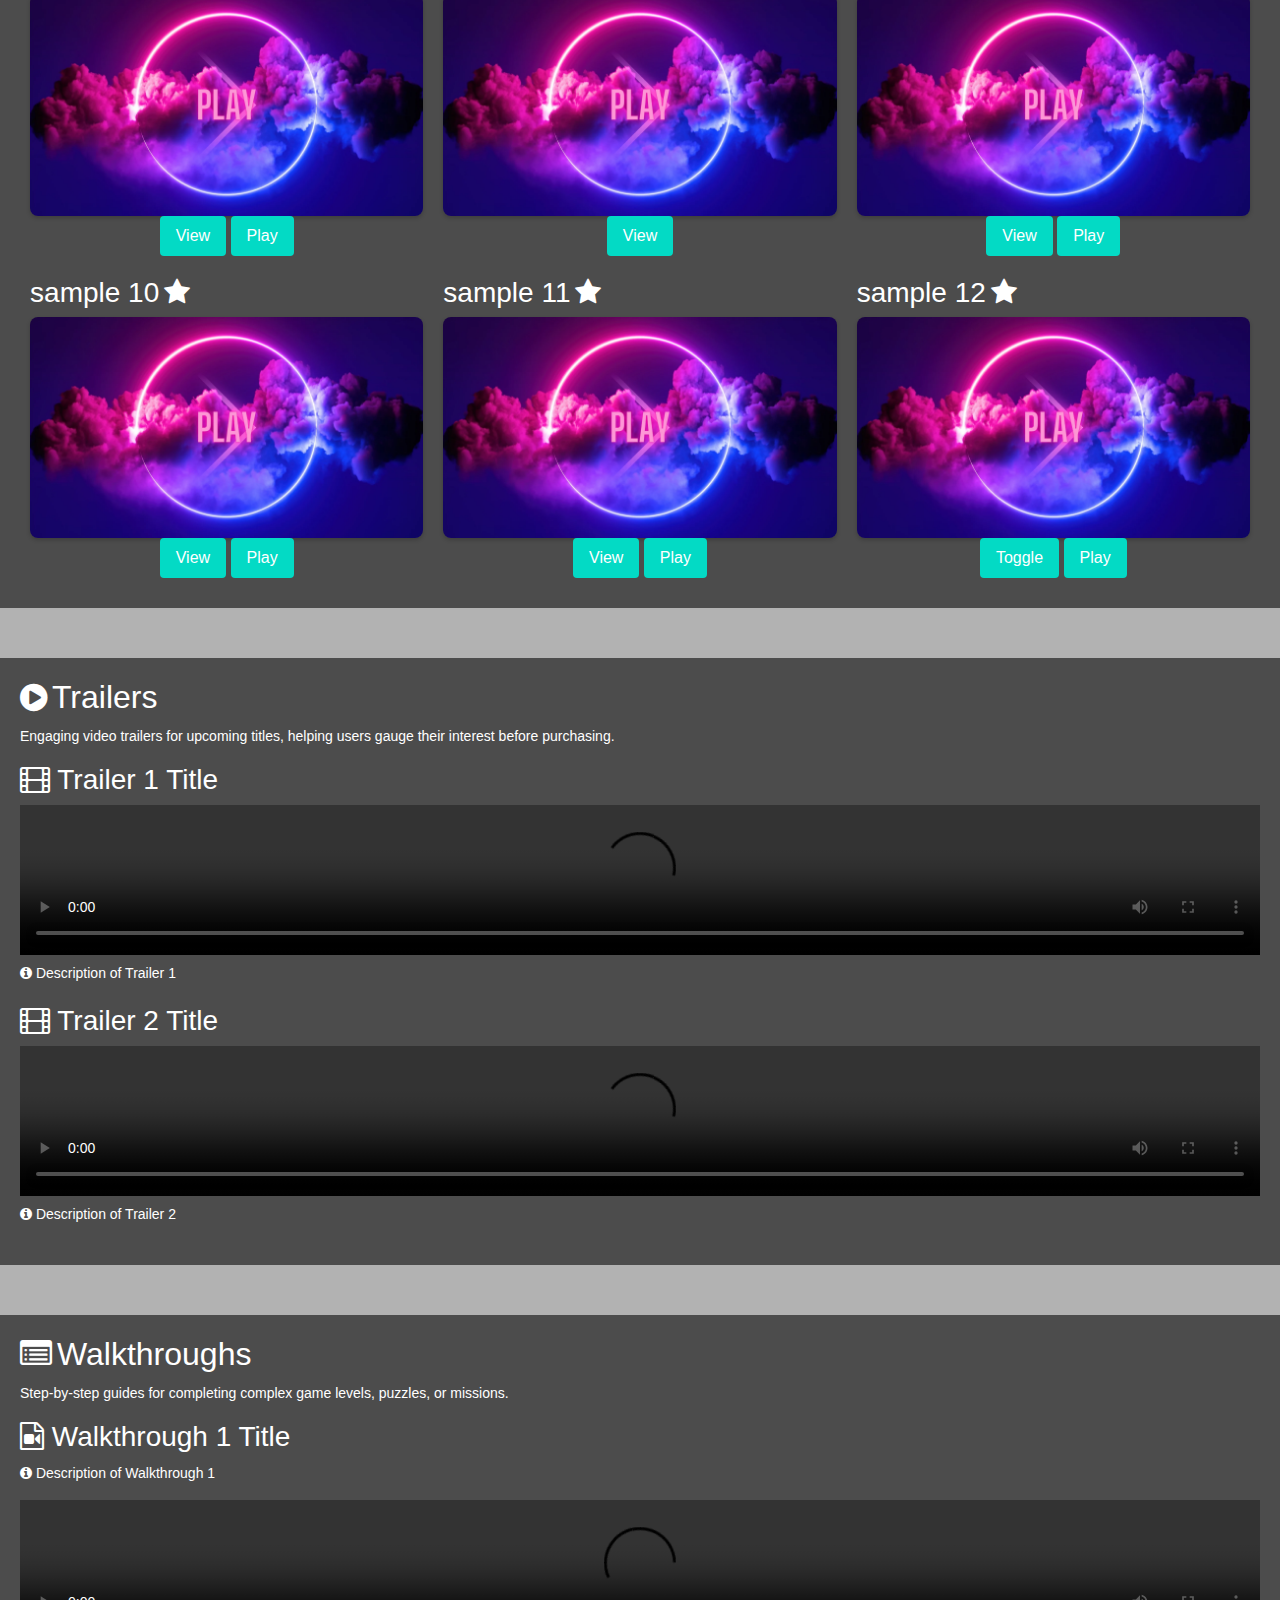
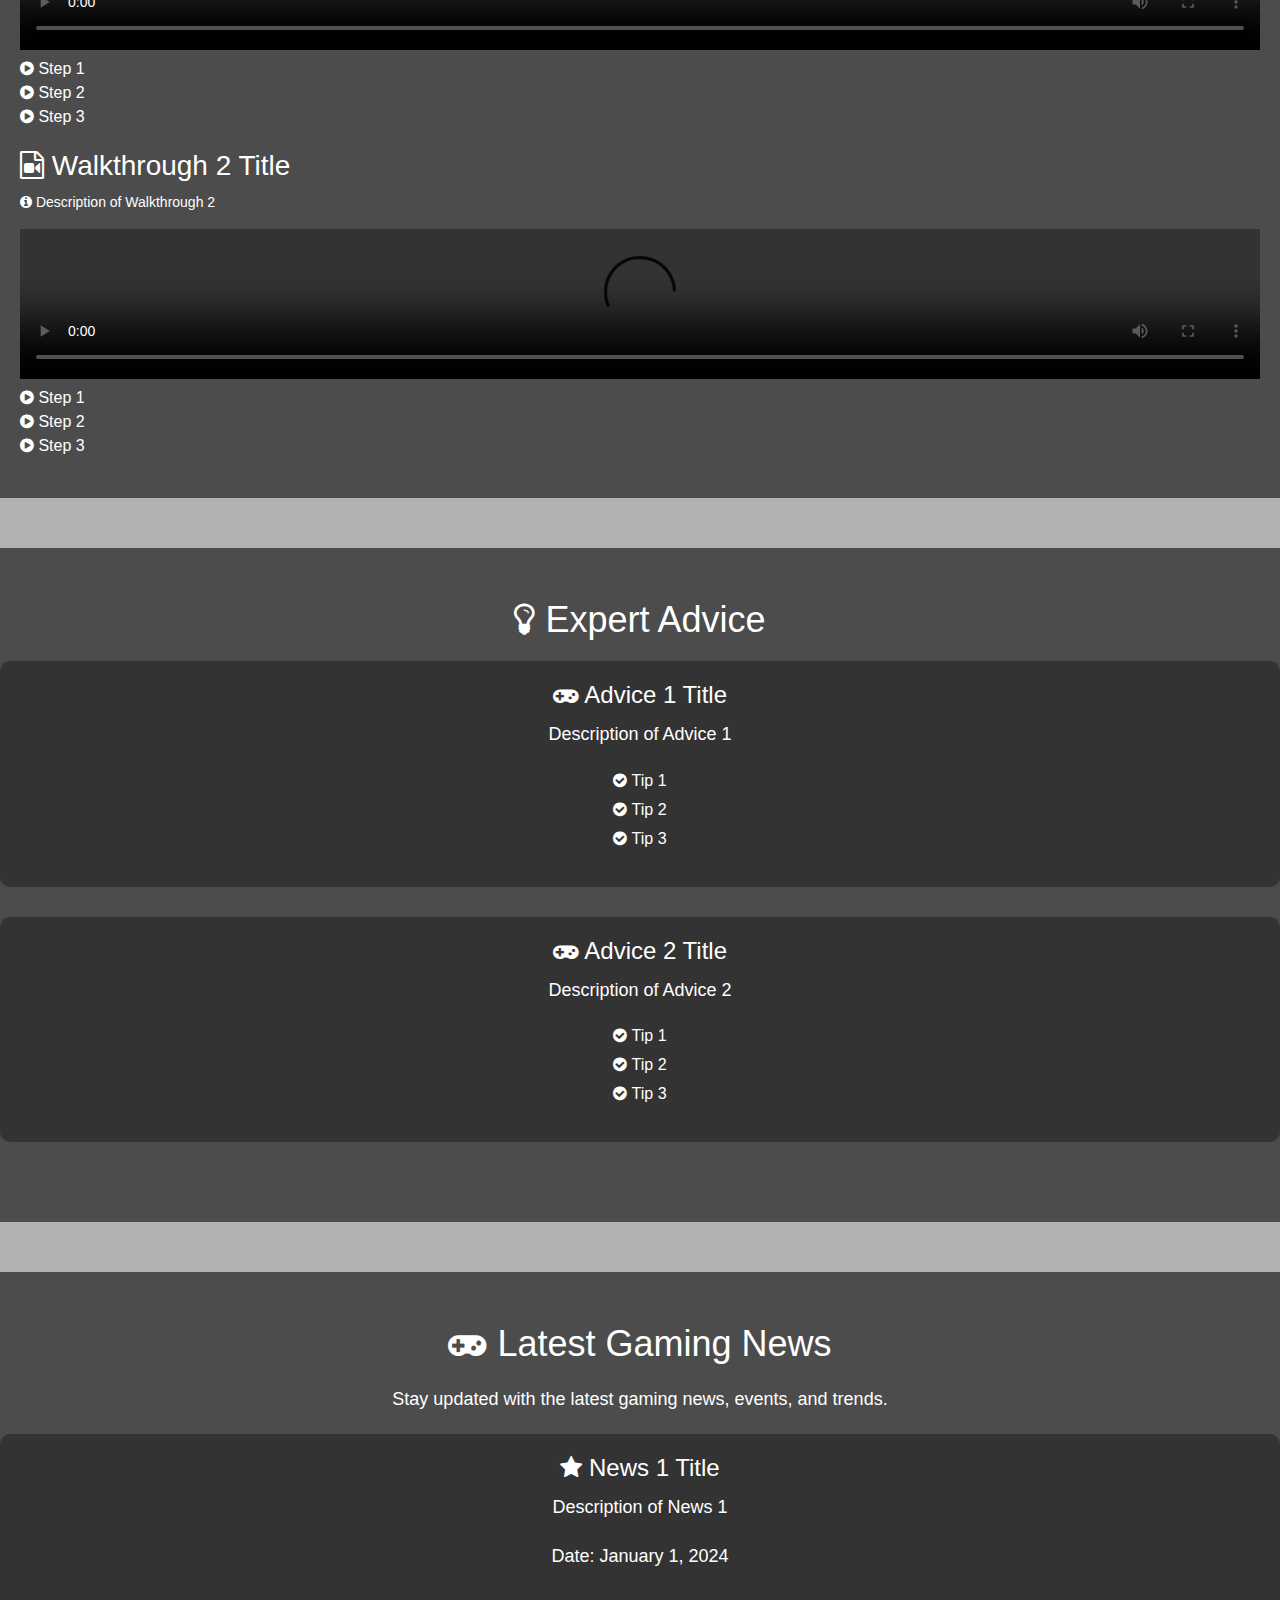
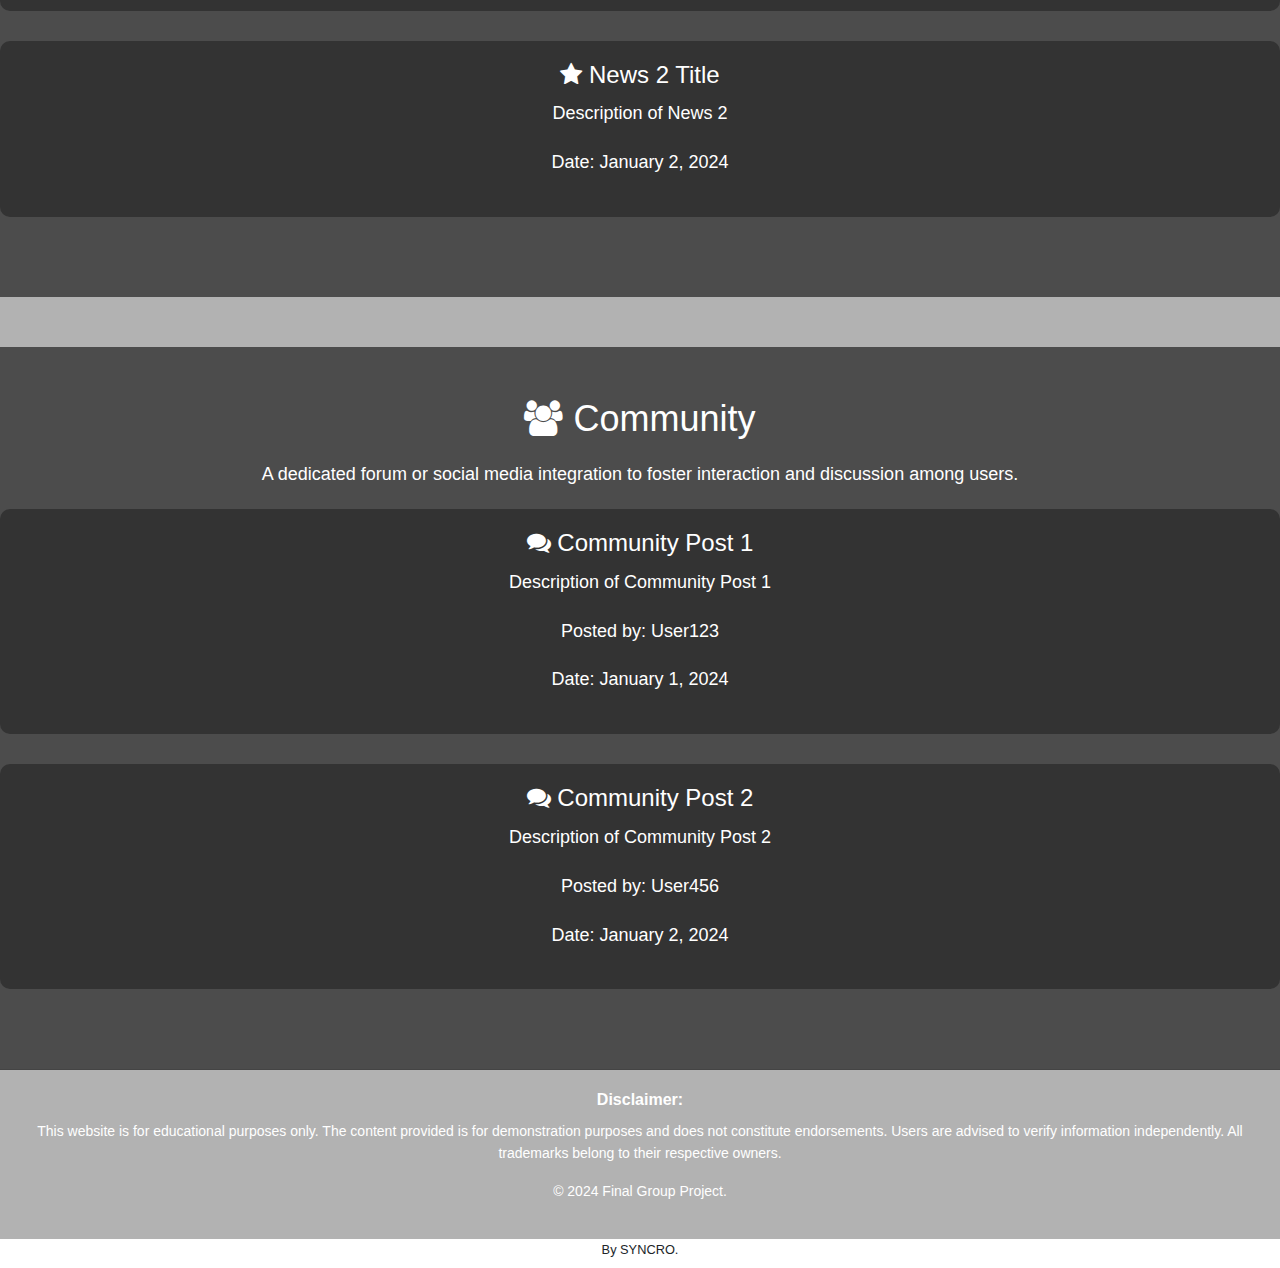
==== commit 09182d86: "Add files via upload" ====
--- a/index.html
+++ b/index.html
@@ -1,31 +1,4 @@
 <!DOCTYPE html>
-<html lang="en">
-<head>
-    <meta charset="UTF-8">
-    <meta name="viewport" content="width=device-width, initial-scale=1.0">
-    <title>GamingHub</title>
-    <link rel="stylesheet" href="https://maxcdn.bootstrapcdn.com/bootstrap/4.5.2/css/bootstrap.min.css">
-    <script src="https://ajax.googleapis.com/ajax/libs/jquery/3.5.1/jquery.min.js"></script>
-    <script src="https://cdnjs.cloudflare.com/ajax/libs/popper.js/1.16.0/umd/popper.min.js"></script>
-    <script src="https://maxcdn.bootstrapcdn.com/bootstrap/4.5.2/js/bootstrap.min.js"></script>
-    <link rel="stylesheet" href="https://cdnjs.cloudflare.com/ajax/libs/font-awesome/4.7.0/css/font-awesome.min.css">
-    <link rel="stylesheet" href="https://cdnjs.cloudflare.com/ajax/libs/font-awesome/4.7.0/css/font-awesome.min.css">
-    <link rel="stylesheet" href="style.css">
-    <link rel="stylesheet" href="@media.css">
-</head>
-<body>
-    <header id="navbar">
-        <h1 class="logo">GamingHub</h1>
-        <nav>
-            <ul>
-                <li><a href="#home-scroll">Home</a></li>
-                <li><a href="#games-scroll">Games</a></li>
-                <li><a href="#trailer-scroll">Trailers</a></li>
-                <li><a href="#walkthrough-scroll">Walkthroughs</a></li>
-                <li><a href="#advice-scroll">Advice</a></li>
-                <li><a href="#news-scroll">News</a></li>
-                <li><a href="#community-scroll">Community</a></li>
-            </ul><!DOCTYPE html>
 <html lang="en">
 <head>
     <meta charset="UTF-8">
@@ -297,249 +270,4 @@
     <h6 style="text-align: center;"><small>By SYNCRO.</small></h6>
 </body>
 <script src="function.js"></script>
-</html>
-        </nav>
-        <marquee behavior="scroll" direction="left"><b>Advisory:</b>Lorem ipsum, dolor sit amet consectetur adipisicing elit. Voluptas distinctio numquam dolores, nihil sapiente ipsam. Molestias eos ratione facere dolor, quae laborum suscipit repudiandae, earum, iure deserunt cupiditate similique. Corrupti!</i></marquee>
-    </header>
-    </div>
-    <main>
-        <section id="home-scroll" style="background-color: rgba(0, 0, 0, 1);"></section>
-        <section id="home">
-            <div class="slider-wrapper">
-                <div class="slider">
-                    <img id="slide-1" src="sample1.jpg" alt="gaming image">
-                    <img id="slide-2" src="sample2.jpg" alt="female game character">
-                    <img id="slide-3" src="sample3.jpg" alt="female game character">
-                </div>
-                <div class="slider-nav">
-                    <a href="#slide-1"></a>
-                    <a href="#slide-2"></a>
-                    <a href="#slide-3"></a>
-                </div>
-            </div>
-        </section>
-        <section id="games-scroll" style="padding-top: 50px; background-color: rgba(0, 0, 0, 0.3); /* Dark background color */"></section>
-        <section id="games">
-            <h2><i class="fa fa-gamepad"></i>Games</h2>
-            <p><i class="fa fa-info-circle"></i> Our unbiased reviews of the latest games, covering gameplay, visuals, and audio.</p>
-            <div>
-                <ul>
-                    <li>
-                        <h3>sample 1 <i class="fa fa-star"></i></h3>
-                        <img src="sample4.jpg">
-                        <p class="description"><i class="fa fa-info-circle"></i> Lorem ipsum dolor sit amet consectetur adipisicing elit. Esse distinctio fugit dolorum magni veritatis nostrum illum, repellat officia. Dolore iure illum fuga assumenda id fugit sapiente magnam omnis illo nemo.</p>
-                        <button class="toggle-btn">View</button>
-                        <button><a href="#" style="text-decoration: none; color: #fff;">Play</a></button>
-                    </li>
-                    <li>
-                        <h3>sample 2 <i class="fa fa-star"></i></h3>
-                        <img src="sample4.jpg">
-                        <p class="description"><i class="fa fa-info-circle"></i> Lorem ipsum dolor sit amet consectetur adipisicing elit. Esse distinctio fugit dolorum magni veritatis nostrum illum, repellat officia. Dolore iure illum fuga assumenda id fugit sapiente magnam omnis illo nemo.</p>
-                        <button class="toggle-btn">View</button>
-                        <button><a href="#" style="text-decoration: none; color: #fff;">Play</a></button>
-                    </li>
-                    <li>
-                        <h3>sample 3 <i class="fa fa-star"></i></h3>
-                        <img src="sample4.jpg">
-                        <p class="description"><i class="fa fa-info-circle"></i> Lorem ipsum dolor sit amet consectetur adipisicing elit. Esse distinctio fugit dolorum magni veritatis nostrum illum, repellat officia. Dolore iure illum fuga assumenda id fugit sapiente magnam omnis illo nemo.</p>
-                        <button class="toggle-btn">View</button>
-                        <button><a href="#" style="text-decoration: none; color: #fff;">Play</a></button>
-                    </li>
-                    <li>
-                        <h3>sample 4 <i class="fa fa-star"></i></h3>
-                        <img src="sample4.jpg">
-                        <p class="description"><i class="fa fa-info-circle"></i> Lorem ipsum dolor sit amet consectetur adipisicing elit. Esse distinctio fugit dolorum magni veritatis nostrum illum, repellat officia. Dolore iure illum fuga assumenda id fugit sapiente magnam omnis illo nemo.</p>
-                        <button class="toggle-btn">View</button>
-                        <button><a href="#" style="text-decoration: none; color: #fff;">Play</a></button>
-                    </li>
-                    <li>
-                        <h3>sample 5 <i class="fa fa-star"></i></h3>
-                        <img src="sample4.jpg">
-                        <p class="description"><i class="fa fa-info-circle"></i> Lorem ipsum dolor sit amet consectetur adipisicing elit. Esse distinctio fugit dolorum magni veritatis nostrum illum, repellat officia. Dolore iure illum fuga assumenda id fugit sapiente magnam omnis illo nemo.</p>
-                       <button class="toggle-btn">View</button>
-                       <button><a href="#" style="text-decoration: none; color: #fff;">Play</a></button>
-                    </li>
-                    <li>
-                        <h3>sample 6 <i class="fa fa-star"></i></h3>
-                        <img src="sample4.jpg">
-                        <p class="description"><i class="fa fa-info-circle"></i> Lorem ipsum dolor sit amet consectetur adipisicing elit. Esse distinctio fugit dolorum magni veritatis nostrum illum, repellat officia. Dolore iure illum fuga assumenda id fugit sapiente magnam omnis illo nemo.</p>
-                        <button class="toggle-btn">View</button>
-                        <button><a href="#" style="text-decoration: none; color: #fff;">Play</a></button>
-                    </li>
-                    <li>
-                        <h3>sample 7 <i class="fa fa-star"></i></h3>
-                        <img src="sample4.jpg">
-                        <p class="description"><i class="fa fa-info-circle"></i> Lorem ipsum dolor sit amet consectetur adipisicing elit. Esse distinctio fugit dolorum magni veritatis nostrum illum, repellat officia. Dolore iure illum fuga assumenda id fugit sapiente magnam omnis illo nemo.</p>
-                        <button class="toggle-btn">View</button>
-                        <button><a href="#" style="text-decoration: none; color: #fff;">Play</a></button>
-                    </li>
-                    <li>
-                        <h3>sample 8 <i class="fa fa-star"></i></h3>
-                        <img src="sample4.jpg">
-                        <p class="description"><i class="fa fa-info-circle"></i> Lorem ipsum dolor sit amet consectetur adipisicing elit. Esse distinctio fugit dolorum magni veritatis nostrum illum, repellat officia. Dolore iure illum fuga assumenda id fugit sapiente magnam omnis illo nemo.</p>
-                        <button class="toggle-btn">View</button>
-                    </li>
-                    <li>
-                        <h3>sample 9 <i class="fa fa-star"></i></h3>
-                        <img src="sample4.jpg">
-                        <p class="description"><i class="fa fa-info-circle"></i> Lorem ipsum dolor sit amet consectetur adipisicing elit. Esse distinctio fugit dolorum magni veritatis nostrum illum, repellat officia. Dolore iure illum fuga assumenda id fugit sapiente magnam omnis illo nemo.</p>
-                        <button class="toggle-btn">View</button>
-                        <button><a href="#" style="text-decoration: none; color: #fff;">Play</a></button>
-                    </li>
-                    <li>
-                        <h3>sample 10 <i class="fa fa-star"></i></h3>
-                        <img src="sample4.jpg">
-                        <p class="description"><i class="fa fa-info-circle"></i> Lorem ipsum dolor sit amet consectetur adipisicing elit. Esse distinctio fugit dolorum magni veritatis nostrum illum, repellat officia. Dolore iure illum fuga assumenda id fugit sapiente magnam omnis illo nemo.</p>
-                        <button class="toggle-btn">View</button>
-                        <button><a href="#" style="text-decoration: none; color: #fff;">Play</a></button>
-                    </li>
-                    <li>
-                        <h3>sample 11 <i class="fa fa-star"></i></h3>
-                        <img src="sample4.jpg">
-                        <p class="description"><i class="fa fa-info-circle"></i> Lorem ipsum dolor sit amet consectetur adipisicing elit. Esse distinctio fugit dolorum magni veritatis nostrum illum, repellat officia. Dolore iure illum fuga assumenda id fugit sapiente magnam omnis illo nemo.</p>
-                        <button class="toggle-btn">View</button>
-                        <button><a href="#" style="text-decoration: none; color: #fff;">Play</a></button>
-                    </li>
-                    <li>
-                        <h3>sample 12 <i class="fa fa-star"></i></h3>
-                        <img src="sample4.jpg">
-                        <p class="description"><i class="fa fa-info-circle"></i> Lorem ipsum dolor sit amet consectetur adipisicing elit. Esse distinctio fugit dolorum magni veritatis nostrum illum, repellat officia. Dolore iure illum fuga assumenda id fugit sapiente magnam omnis illo nemo.</p>
-                        <button class="toggle-btn">Toggle</button>
-                        <button><a href="#" style="text-decoration: none; color: #fff;">Play</a></button>
-                    </li>
-                    <!-- Add more news sections in a similar structure -->
-                </ul>
-            </div>
-        </section>
-        <section id="trailer-scroll" style="padding-top: 50px; background-color: rgba(0, 0, 0, 0.3); /* Dark background color */"></section>
-        <section id="trailers">
-            <h2><i class="fa fa-play-circle"></i>Trailers</h2>
-            <p>Engaging video trailers for upcoming titles, helping users gauge their interest before purchasing.</p>
-                <div class="trailer">
-                    <h3><i class="fa fa-film"></i> Trailer 1 Title</h3>
-                    <video controls>
-                        <source src="trailer1.mp4" type="video/mp4">
-                        Your browser does not support the video tag.
-                    </video>
-                    <p><i class="fa fa-info-circle"></i> Description of Trailer 1</p>
-                </div>
-                <div class="trailer">
-                    <h3><i class="fa fa-film"></i> Trailer 2 Title</h3>
-                    <video controls>
-                        <source src="trailer2.mp4" type="video/mp4">
-                        Your browser does not support the video tag.
-                    </video>
-                    <p><i class="fa fa-info-circle"></i> Description of Trailer 2</p>
-                </div>
-        </section>
-        <section id="walkthrough-scroll" style="padding-top: 50px; background-color: rgba(0, 0, 0, 0.3); /* Dark background color */"></section>
-        <section id="walkthroughs">
-            <h2><i class="fa fa-list-alt"></i> Walkthroughs</h2>
-            <p>Step-by-step guides for completing complex game levels, puzzles, or missions.</p>
-            <div>
-                <div class="walkthrough">
-                    <h3><i class="fa fa-file-video-o"></i> Walkthrough 1 Title</h3>
-                    <p><i class="fa fa-info-circle"></i> Description of Walkthrough 1</p>
-                    <video controls>
-                        <source src="walkthrough1.mp4" type="video/mp4">
-                        Your browser does not support the video tag.
-                    </video>
-                    <ul>
-                        <li><i class="fa fa-play-circle"></i> Step 1</li>
-                        <li><i class="fa fa-play-circle"></i> Step 2</li>
-                        <li><i class="fa fa-play-circle"></i> Step 3</li>
-                        <!-- Add more steps as needed -->
-                    </ul>
-                </div>
-                <div class="walkthrough">
-                    <h3><i class="fa fa-file-video-o"></i> Walkthrough 2 Title</h3>
-                    <p><i class="fa fa-info-circle"></i> Description of Walkthrough 2</p>
-                    <video controls>
-                        <source src="walkthrough2.mp4" type="video/mp4">
-                        Your browser does not support the video tag.
-                    </video>
-                    <ul>
-                        <li><i class="fa fa-play-circle"></i> Step 1</li>
-                        <li><i class="fa fa-play-circle"></i> Step 2</li>
-                        <li><i class="fa fa-play-circle"></i> Step 3</li>
-                        <!-- Add more steps as needed -->
-                    </ul>
-                </div>
-                <!-- Add more news sections in a similar structure -->
-            </div>
-        </section>
-       <!-- Inside the "Expert Advice" section -->
-       <section id="advice-scroll" style="padding-top: 50px; background-color: rgba(0, 0, 0, 0.3); /* Dark background color */"></section>
-        <section id="advice">
-            <h2><i class="fa fa-lightbulb-o"></i> Expert Advice</h2>
-            <div class="advice">
-                <h3><i class="fa fa-gamepad"></i> Advice 1 Title</h3>
-                <p>Description of Advice 1</p>
-                <ul>
-                    <li><i class="fa fa-check-circle"></i> Tip 1</li>
-                    <li><i class="fa fa-check-circle"></i> Tip 2</li>
-                    <li><i class="fa fa-check-circle"></i> Tip 3</li>
-                    <!-- Add more tips as needed -->
-                </ul>
-            </div>
-            <div class="advice">
-                <h3><i class="fa fa-gamepad"></i> Advice 2 Title</h3>
-                <p>Description of Advice 2</p>
-                <ul>
-                    <li><i class="fa fa-check-circle"></i> Tip 1</li>
-                    <li><i class="fa fa-check-circle"></i> Tip 2</li>
-                    <li><i class="fa fa-check-circle"></i> Tip 3</li>
-                    <!-- Add more tips as needed -->
-                </ul>
-            </div>
-            <!-- Add more advice sections in a similar structure -->
-        </section>
-
-        <section id="news-scroll" style="padding-top: 50px; background-color: rgba(0, 0, 0, 0.3); /* Dark background color */"></section>
-        <section id="news">
-            <h2><i class="fa fa-gamepad"></i> Latest Gaming News</h2>
-            <p>Stay updated with the latest gaming news, events, and trends.</p>
-            <div class="news">
-                <h3><i class="fa fa-star"></i> News 1 Title</h3>
-                <p>Description of News 1</p>
-                <p>Date: January 1, 2024</p>
-            </div>
-            <div class="news">
-                <h3><i class="fa fa-star"></i> News 2 Title</h3>
-                <p>Description of News 2</p>
-                <p>Date: January 2, 2024</p>
-            </div>
-            <!-- Add more news sections in a similar structure -->
-        </section>
-        <!-- Inside the "Community" section -->
-        <section id="community-scroll" style="padding-top: 50px; background-color: rgba(0, 0, 0, 0.3); /* Dark background color */"></section>
-        <section id="community">
-            <h2><i class="fa fa-users"></i> Community</h2>
-            <p>A dedicated forum or social media integration to foster interaction and discussion among users.</p>
-            <div>
-                <div class="post">
-                    <h3><i class="fa fa-comments"></i> Community Post 1</h3>
-                    <p>Description of Community Post 1</p>
-                    <p>Posted by: User123</p>
-                    <p>Date: January 1, 2024</p>
-                </div>
-                <div class="post">
-                    <h3><i class="fa fa-comments"></i> Community Post 2</h3>
-                    <p>Description of Community Post 2</p>
-                    <p>Posted by: User456</p>
-                    <p>Date: January 2, 2024</p>
-                </div>
-                <!-- Add more community posts in a similar structure -->
-            </div>
-        </section>
-    </main>
-    <footer>
-        <i class="fas fa-robot robot-icon"></i>
-        <h6>Disclaimer:</h6>
-        <p>This website is for educational purposes only. The content provided is for demonstration purposes and does not constitute endorsements. Users are advised to verify information independently. All trademarks belong to their respective owners.</p>
-        <p class="copyright">© 2024 Final Group Project.</p>
-    </footer>
-    <h6 style="text-align: center;"><small>By SYNCRO.</small></h6>
-</body>
-<script src="function.js"></script>
-</html>
+</html>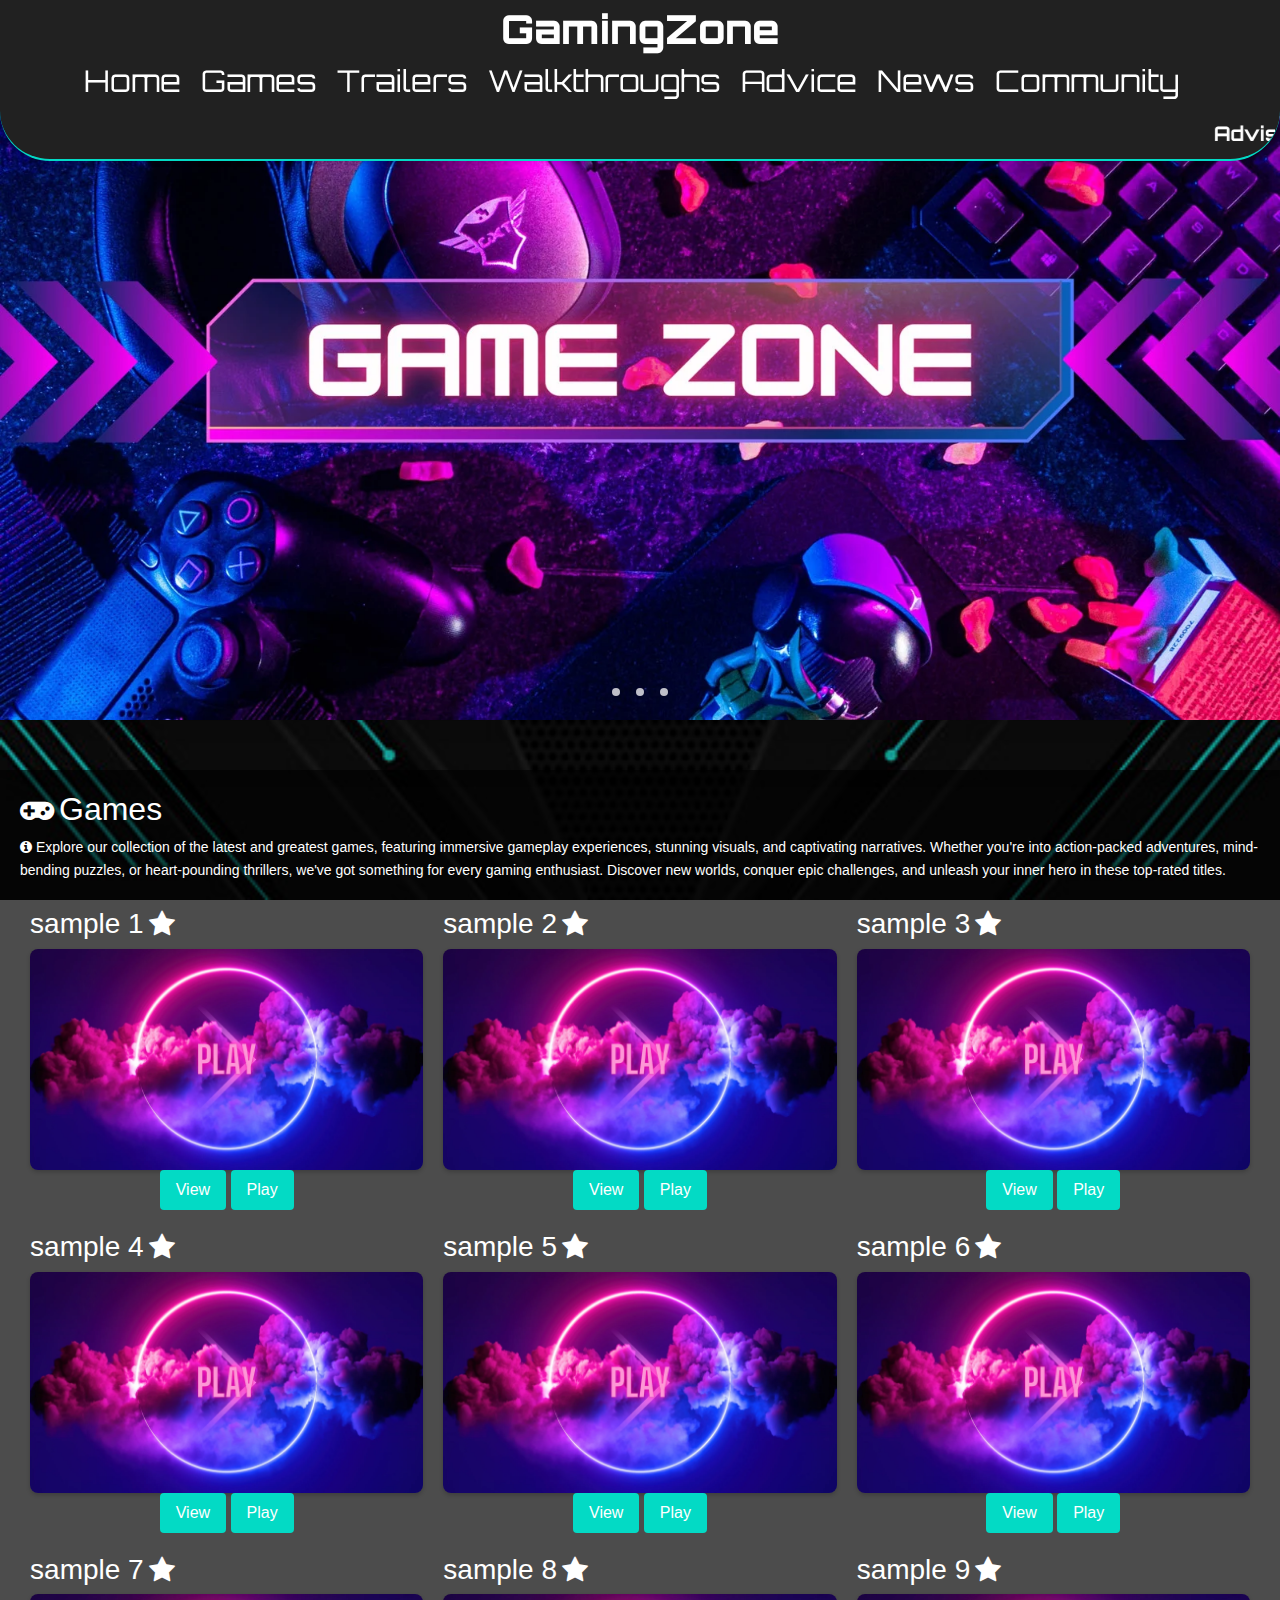
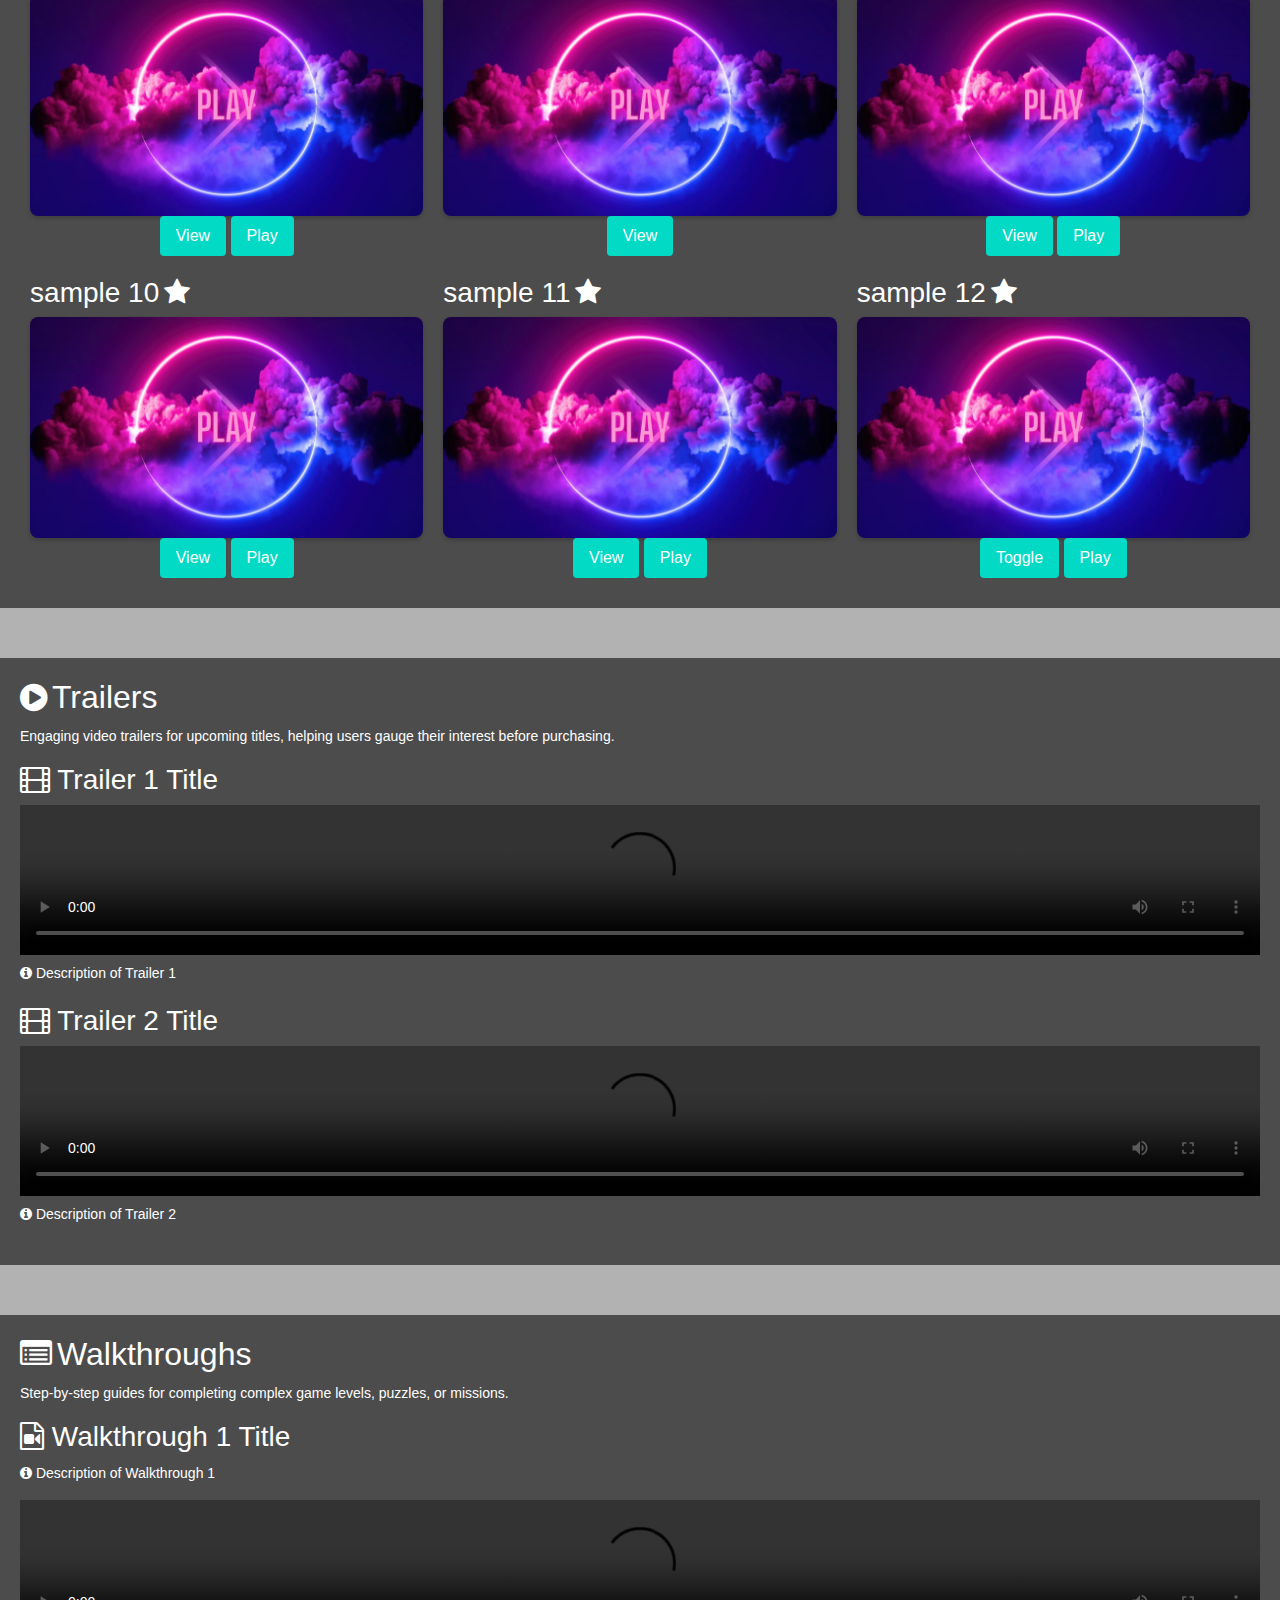
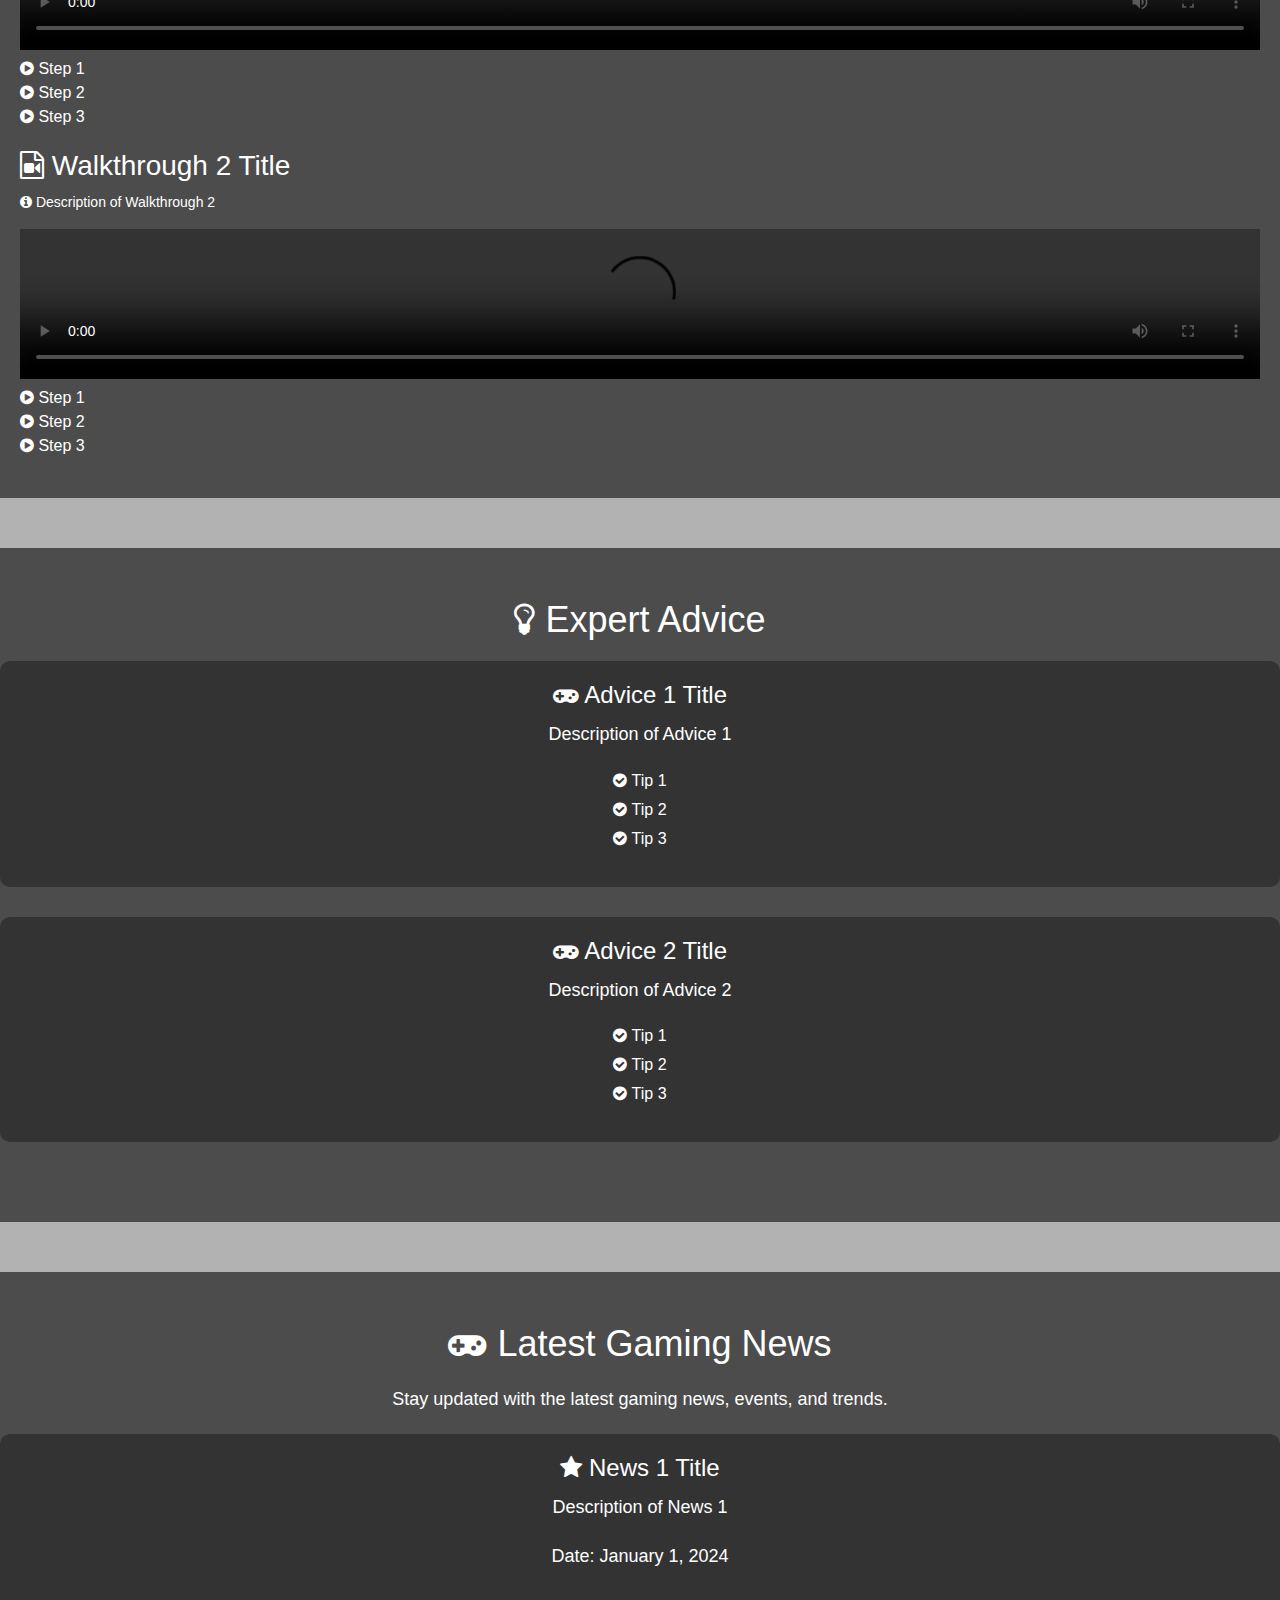
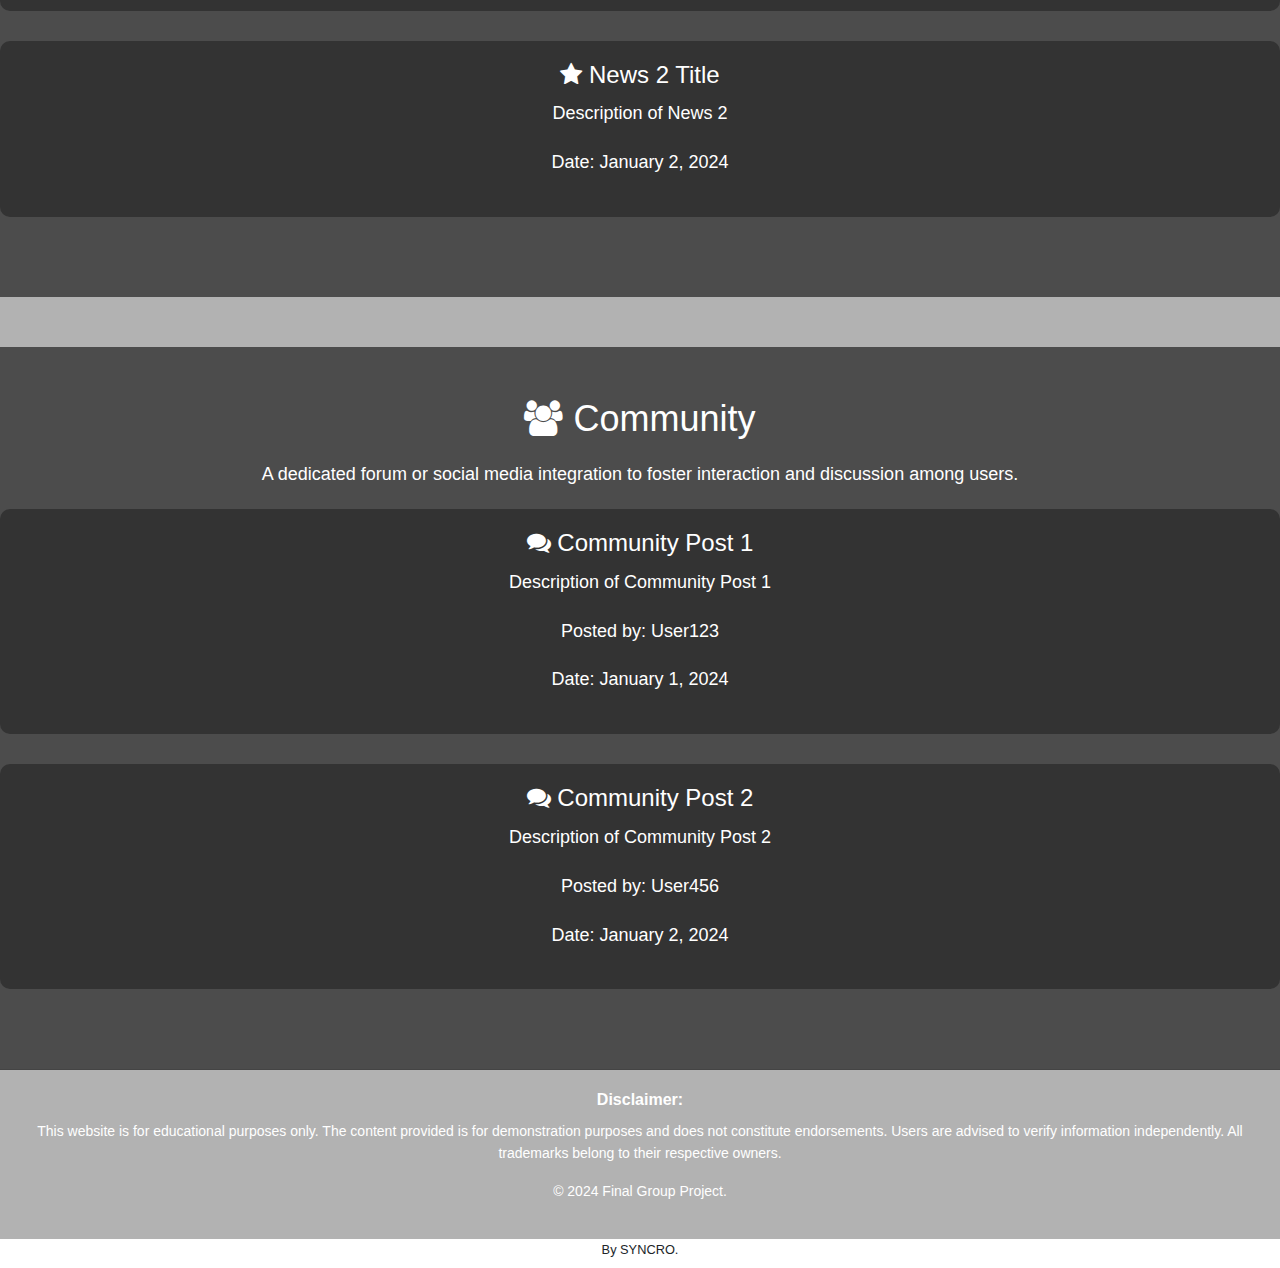
==== commit 31ed31fa: "index.html" ====
--- a/index.html
+++ b/index.html
@@ -3,7 +3,7 @@
 <head>
     <meta charset="UTF-8">
     <meta name="viewport" content="width=device-width, initial-scale=1.0">
-    <title>GamingHub</title>
+    <title>GamingZone</title>
     <link rel="stylesheet" href="https://maxcdn.bootstrapcdn.com/bootstrap/4.5.2/css/bootstrap.min.css">
     <script src="https://ajax.googleapis.com/ajax/libs/jquery/3.5.1/jquery.min.js"></script>
     <script src="https://cdnjs.cloudflare.com/ajax/libs/popper.js/1.16.0/umd/popper.min.js"></script>
@@ -15,7 +15,7 @@
 </head>
 <body>
     <header id="navbar">
-        <h1 class="logo">GamingHub</h1>
+        <h1 class="logo">GamingZone</h1>
         <nav>
             <ul>
                 <li><a href="#home-scroll">Home</a></li>
@@ -270,4 +270,4 @@
     <h6 style="text-align: center;"><small>By SYNCRO.</small></h6>
 </body>
 <script src="function.js"></script>
-</html>+</html>
--- a/style.css
+++ b/style.css
@@ -1,3 +1,4 @@
+@import url('https://fonts.googleapis.com/css2?family=Orbitron:wght@400;500;600;700;800;900&display=swap');
 *{
     margin: 0  ;
     padding: 0;
@@ -52,7 +53,9 @@
 .logo.hidden {
     display: none;
 }
-
+.logo{
+    font-weight: 800;
+}
 
 /*CSS for header */
 header {
@@ -102,7 +105,7 @@
     padding: 20px 0; /* Increased padding for better spacing */
     border-bottom: 2px solid #03DAC5; /* Teal border bottom */
     box-shadow: 0 2px 4px rgba(0, 0, 0, 0.1); /* Soft shadow */
-    font-family: 'Press Start 2P', cursive; /* Gaming-style font */
+    font-family: "Orbitron", sans-serif; /* Gaming-style font */
 }
 
 /* Styling for the header title */
--- a/@media.css
+++ b/@media.css
@@ -28,7 +28,7 @@
         font-size: 40px;
     }
 }
-@media screen and (max-width: 480px) {
+@media screen and (max-width: 468px) {
     #games ul li {
         width: calc(100% - 20px); /* Single item per row on even smaller screens */
     }
@@ -37,7 +37,7 @@
         font-size: 10px; /* Adjust font size for smaller screens */
     }
     nav ul li a{
-        font-size: 12px;
+        font-size: 14px;
     }
 
     header h1{
@@ -47,7 +47,6 @@
         padding-top: 130px;
     }
     marquee{
-        padding-top: 10px;
         font-size: 15px;
     }
-}+}
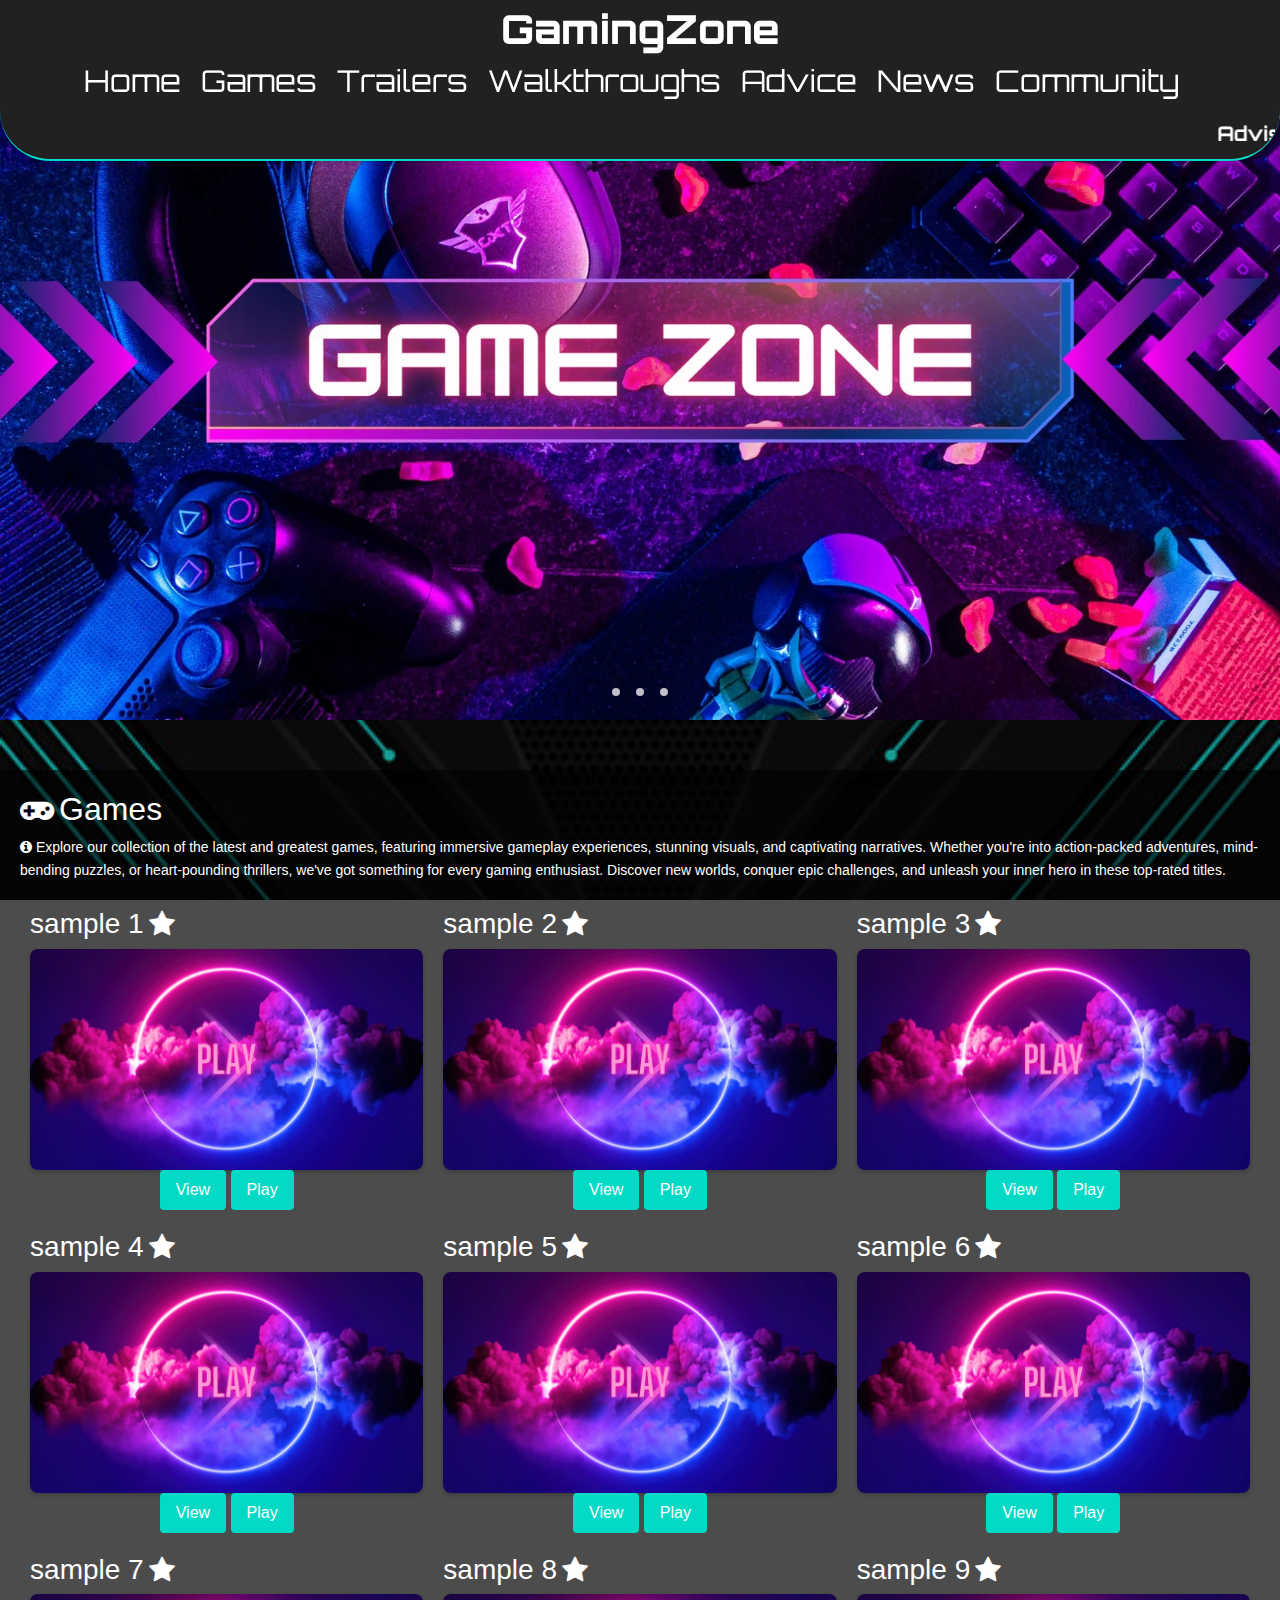
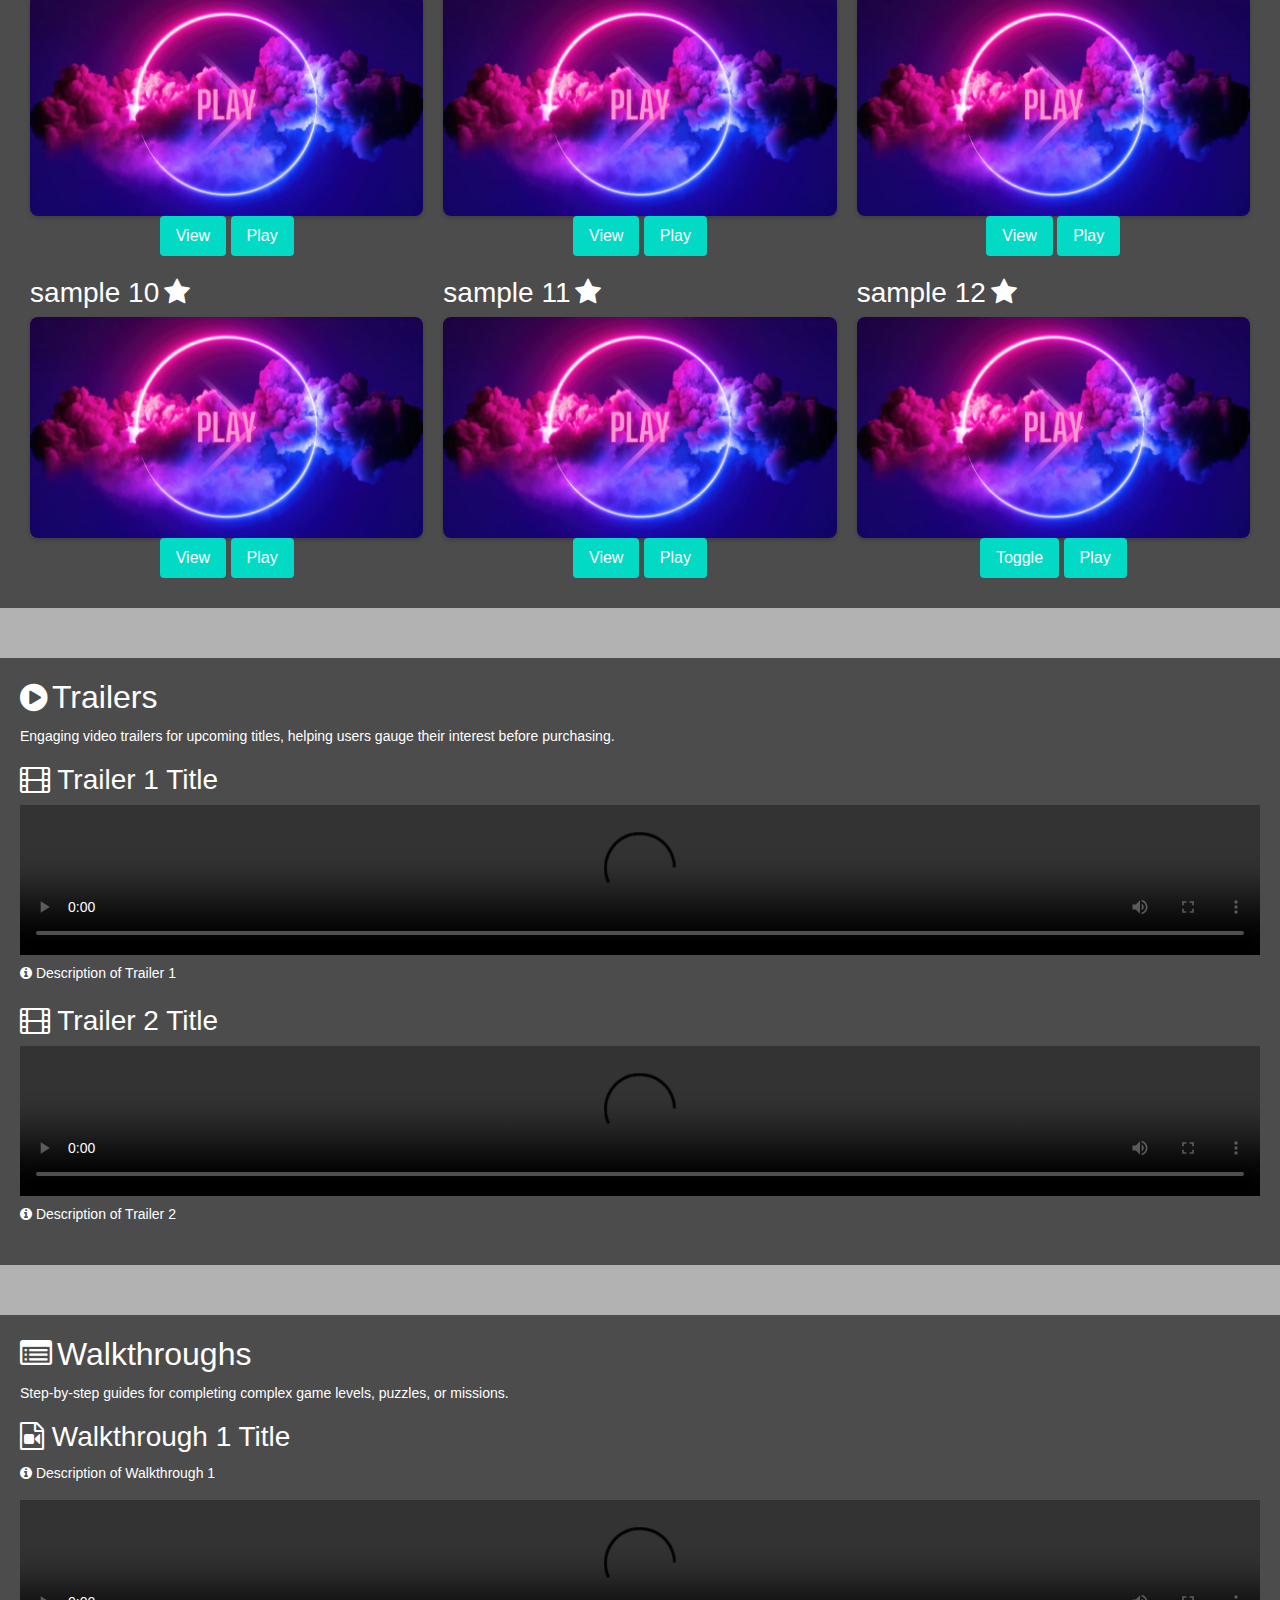
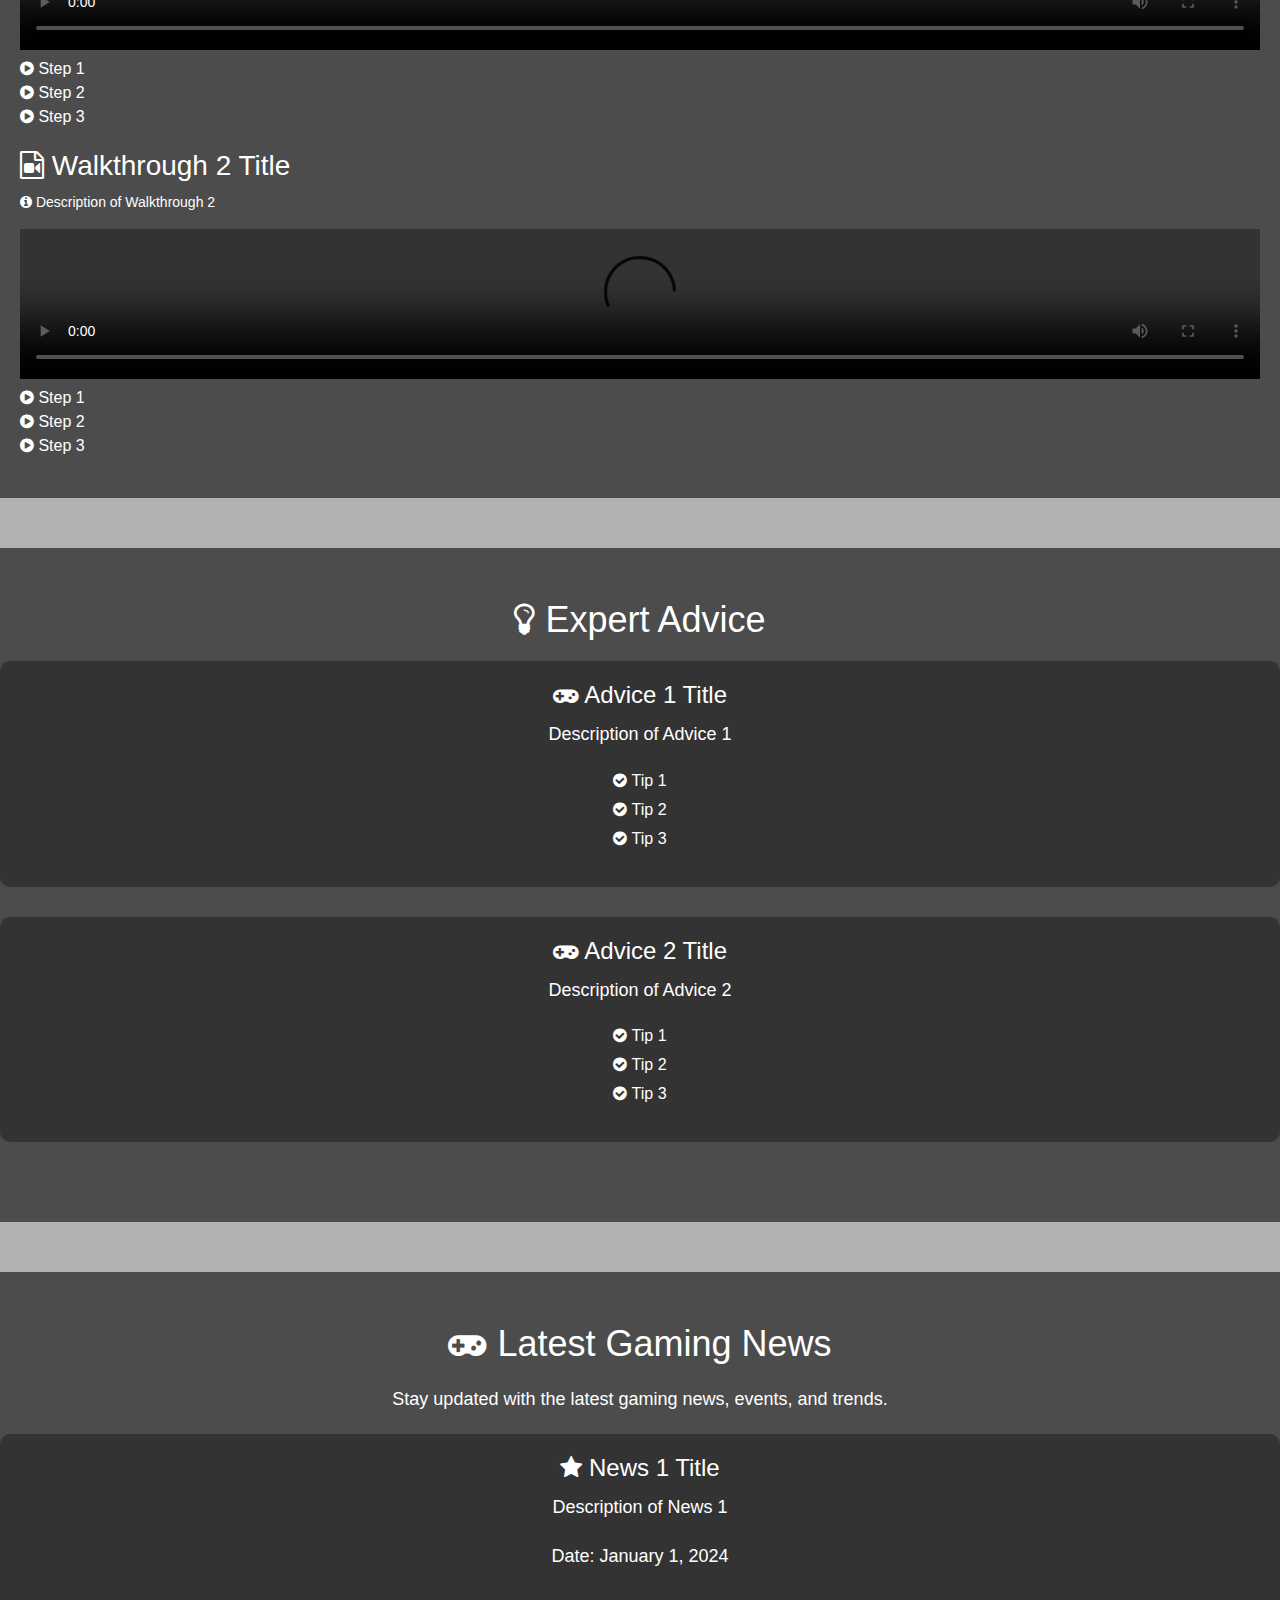
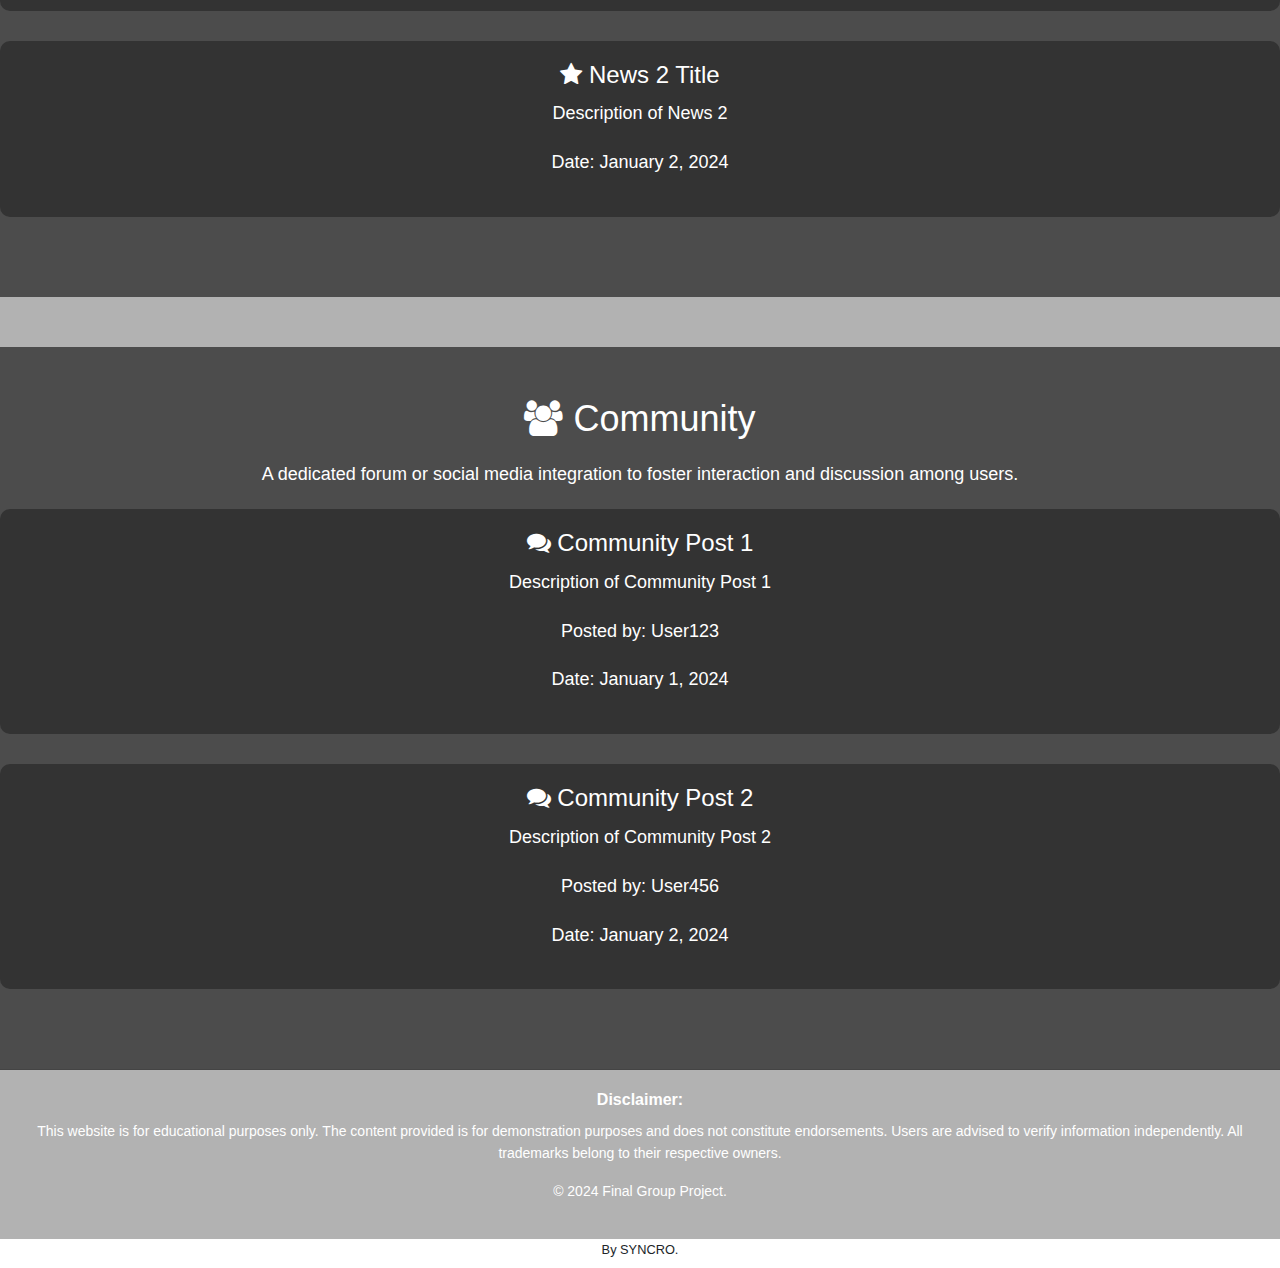
==== commit 5869c573: "index.html" ====
--- a/index.html
+++ b/index.html
@@ -106,6 +106,7 @@
                         <img src="sample4.jpg">
                         <p class="description"><i class="fa fa-info-circle"></i> Lorem ipsum dolor sit amet consectetur adipisicing elit. Esse distinctio fugit dolorum magni veritatis nostrum illum, repellat officia. Dolore iure illum fuga assumenda id fugit sapiente magnam omnis illo nemo.</p>
                         <button class="toggle-btn">View</button>
+                        <button><a href="#" style="text-decoration: none; color: #fff;">Play</a></button>
                     </li>
                     <li>
                         <h3>sample 9 <i class="fa fa-star"></i></h3>
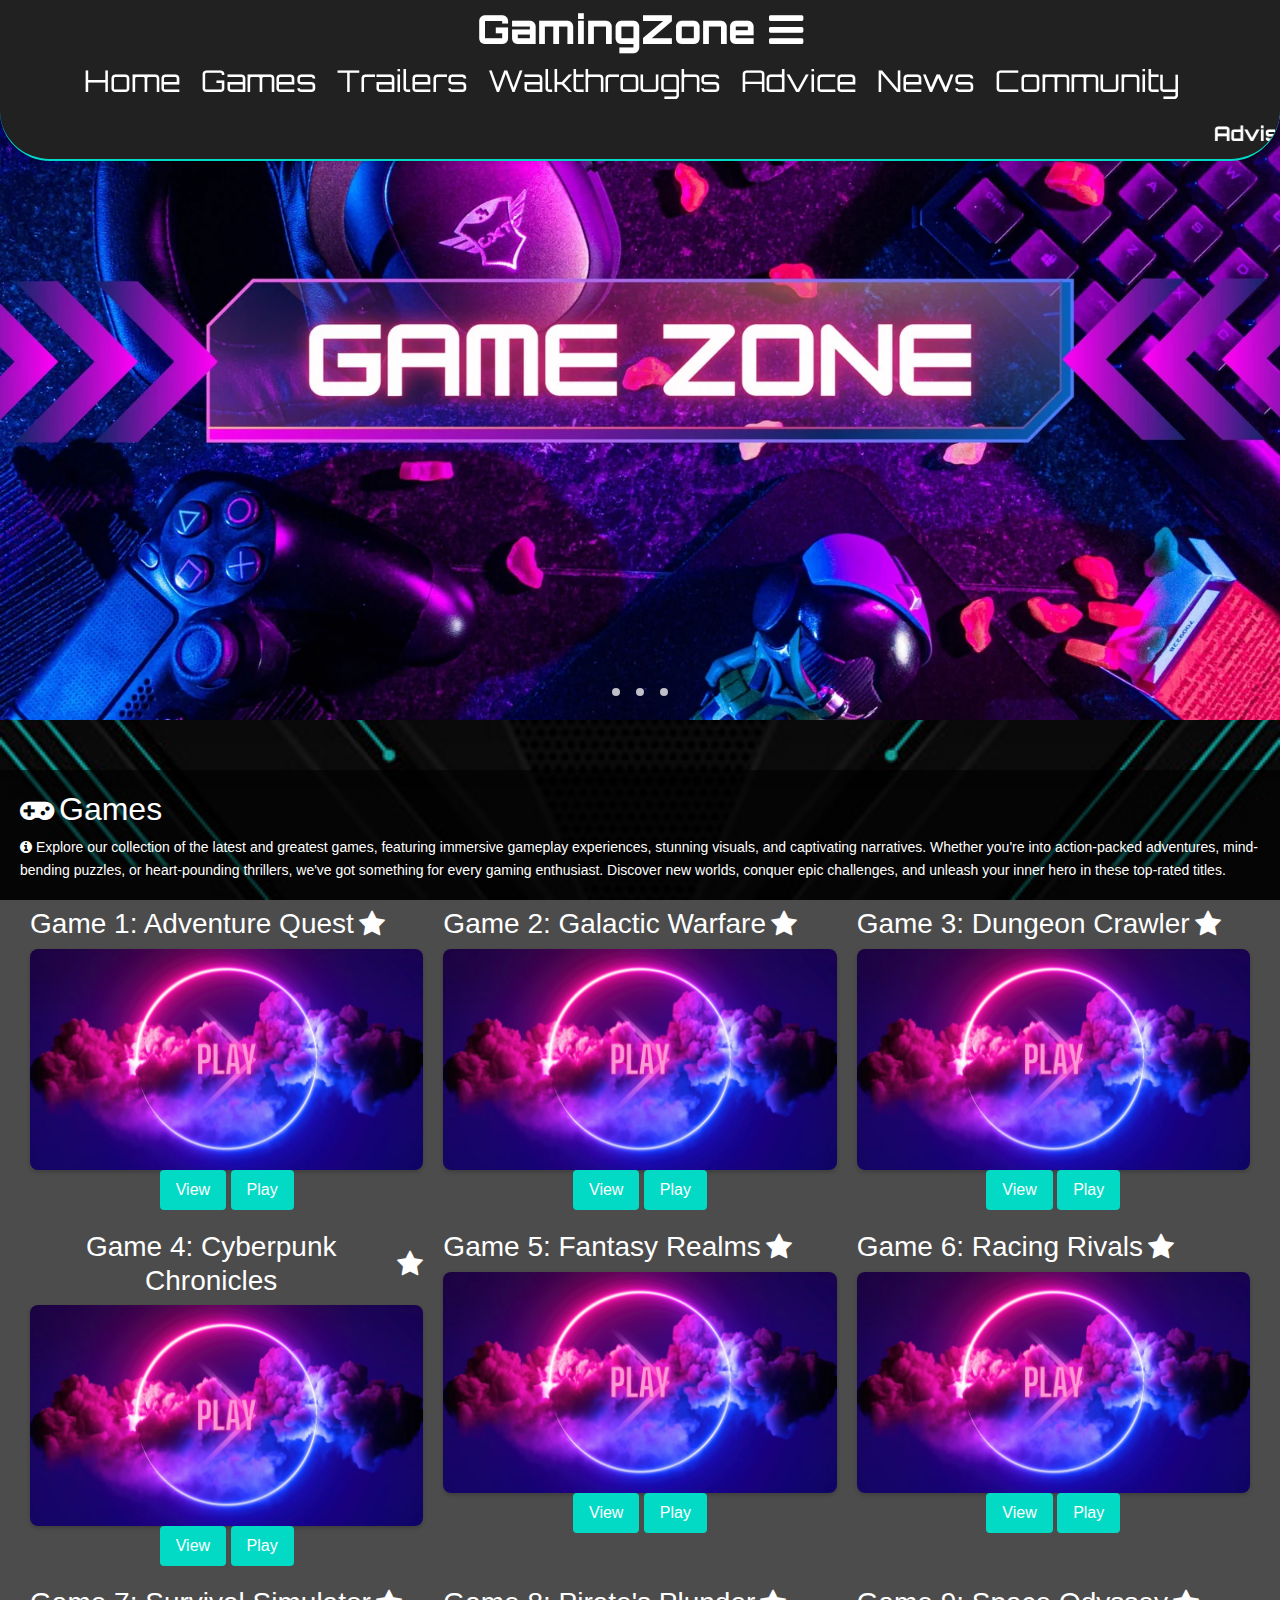
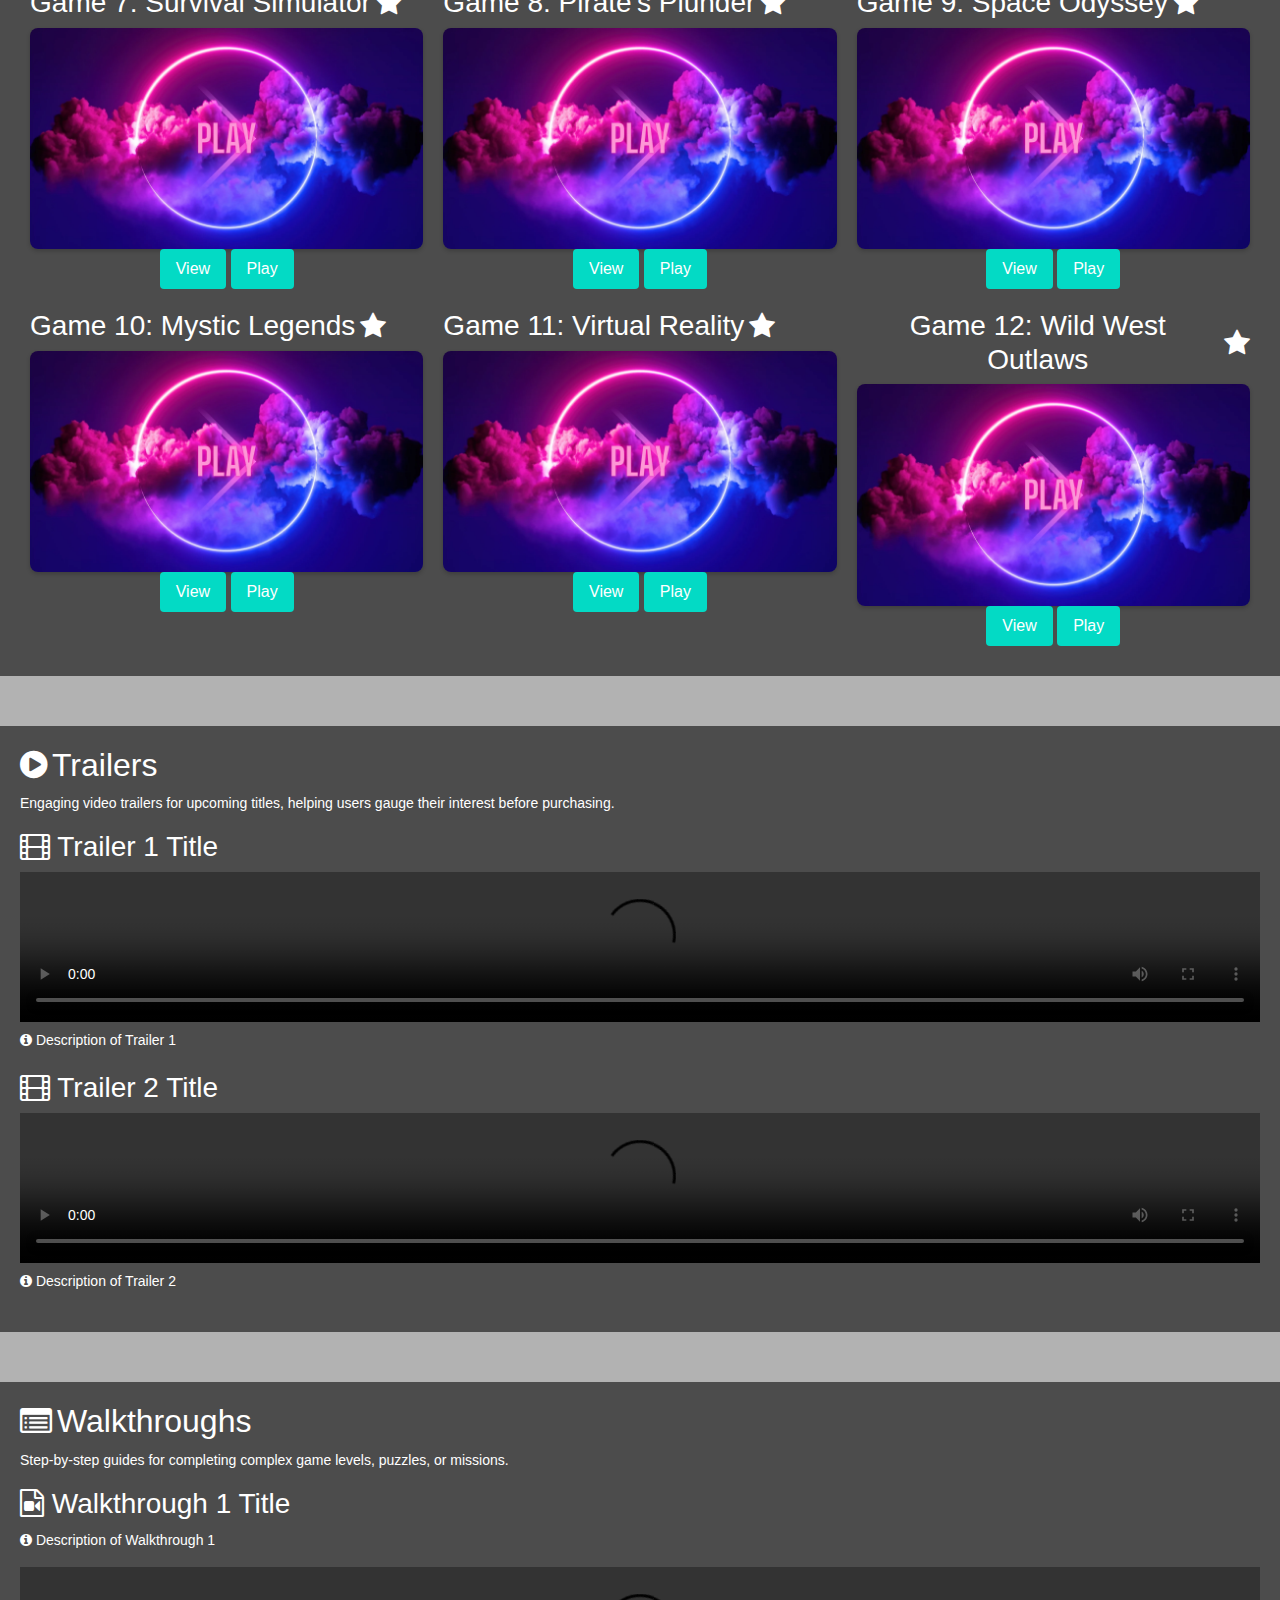
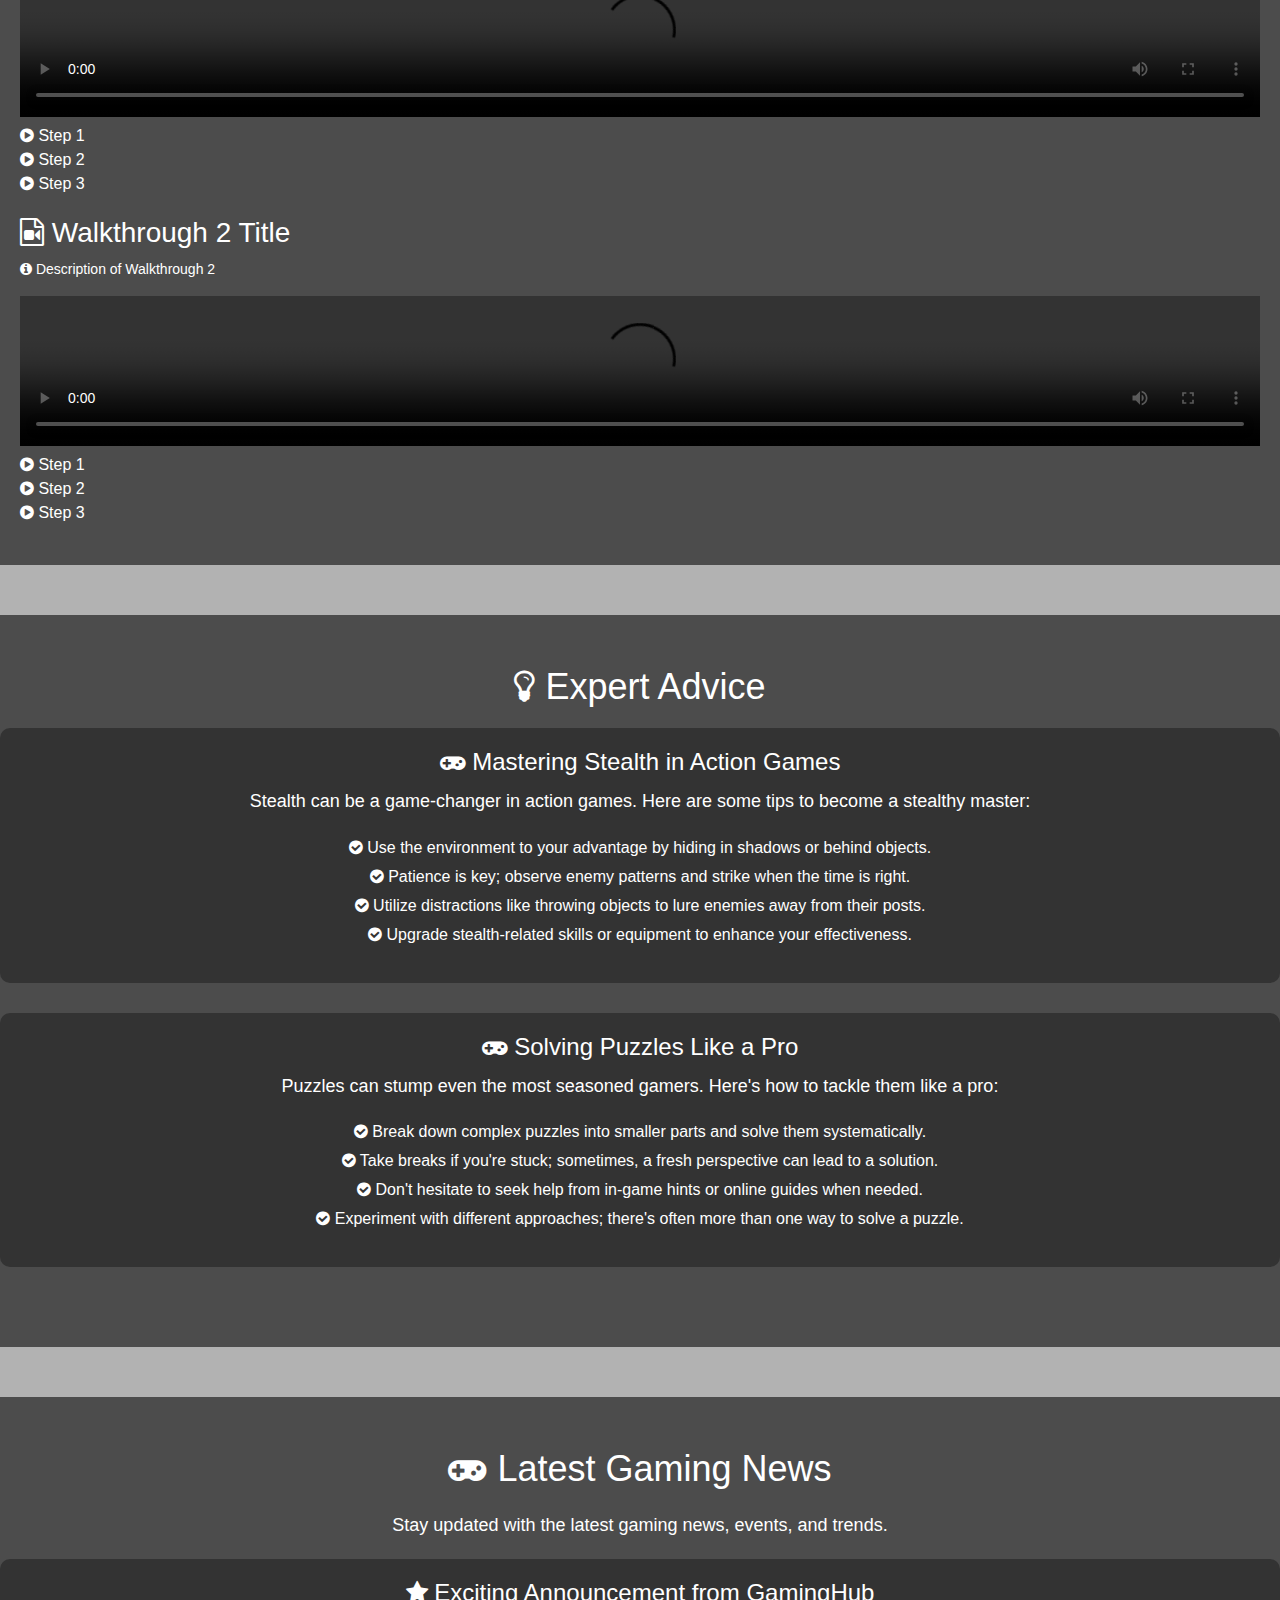
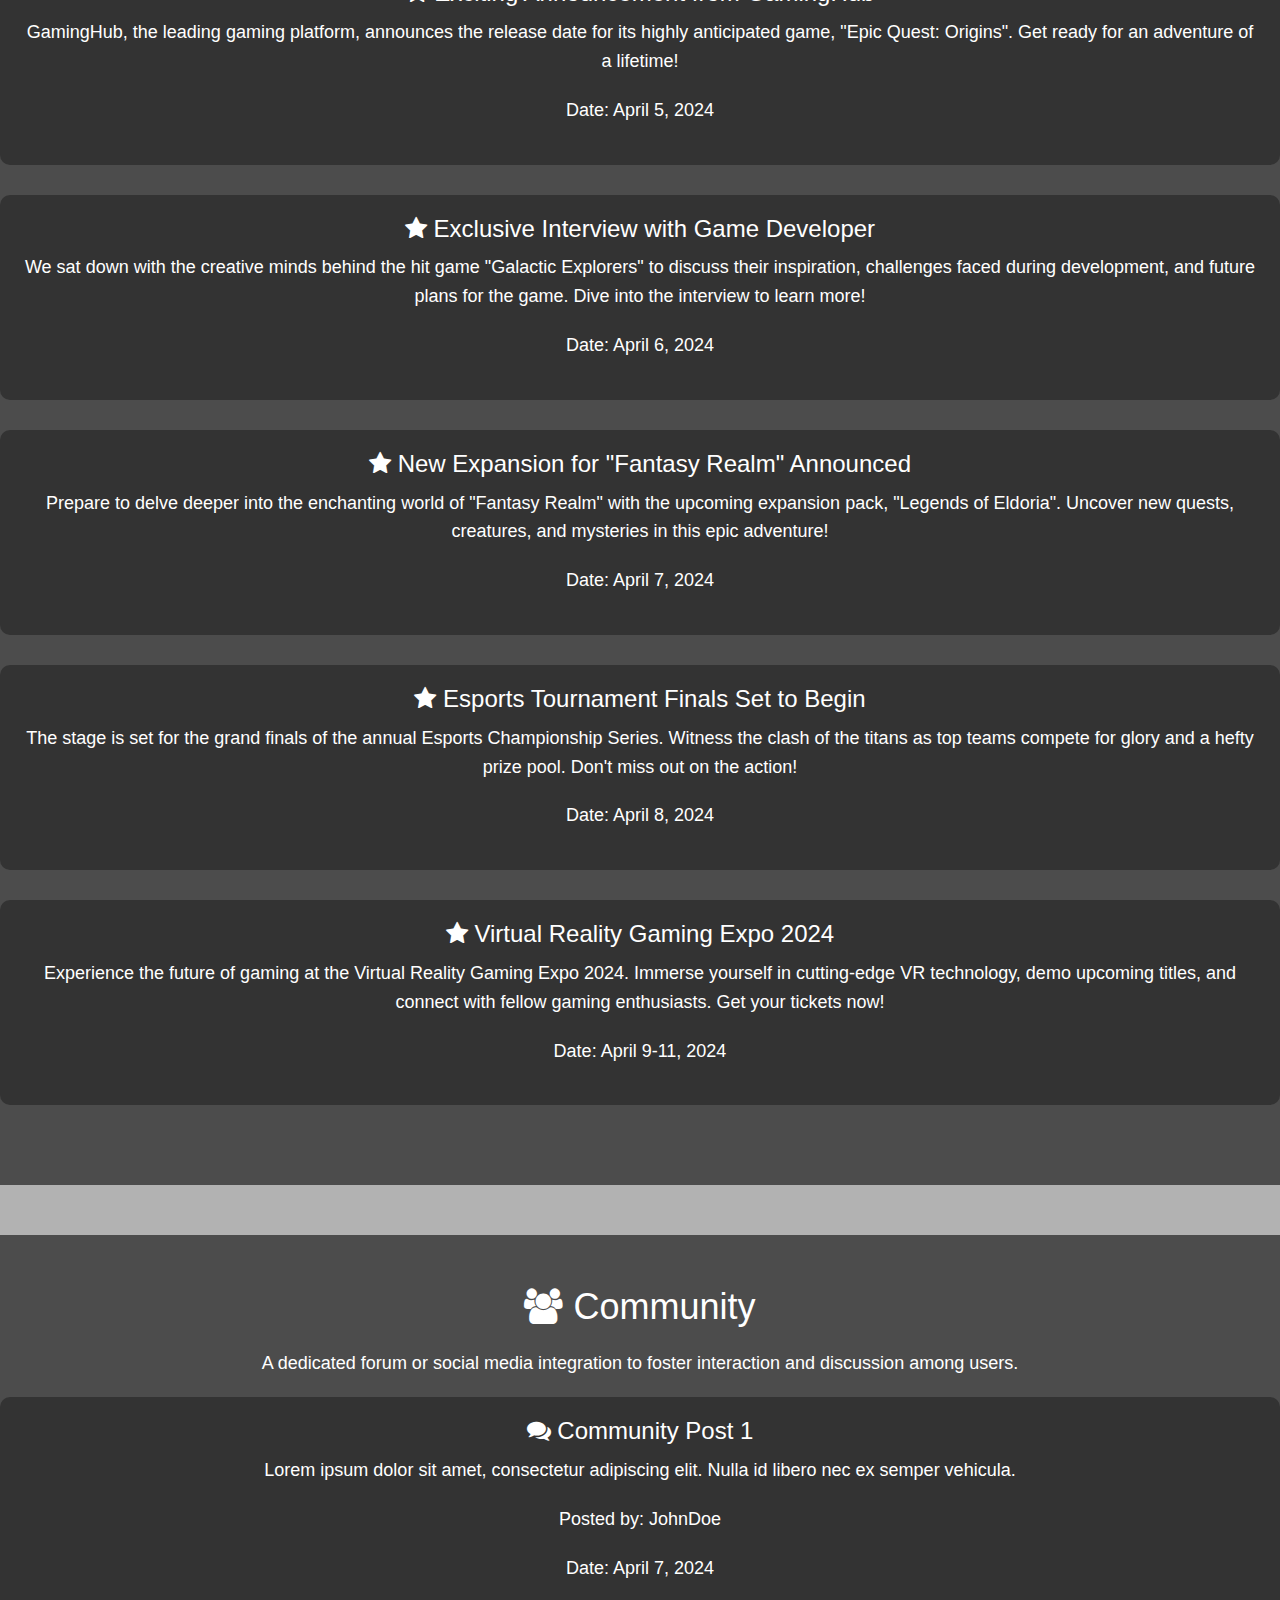
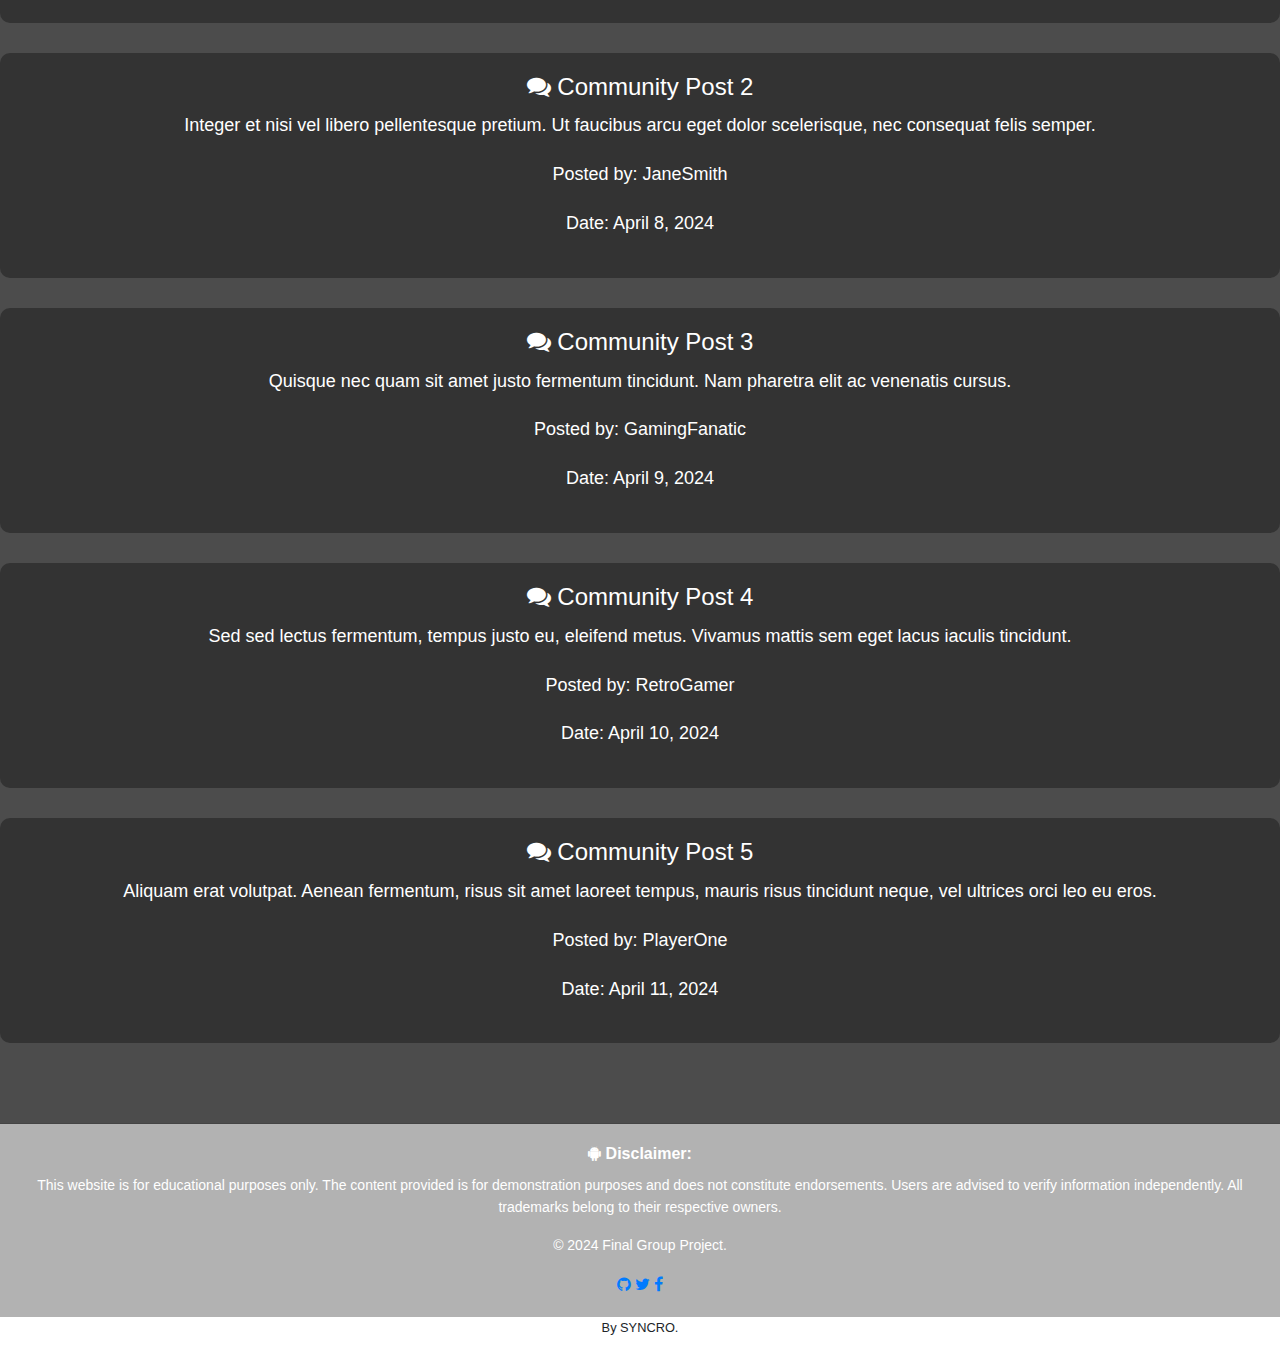
==== commit 26e212d4: "index.html" ====
--- a/index.html
+++ b/index.html
@@ -1,5 +1,7 @@
 <!DOCTYPE html>
+
 <html lang="en">
+
 <head>
     <meta charset="UTF-8">
     <meta name="viewport" content="width=device-width, initial-scale=1.0">
@@ -15,8 +17,8 @@
 </head>
 <body>
     <header id="navbar">
-        <h1 class="logo">GamingZone</h1>
-        <nav>
+        <h1 class="logo">GamingZone <i class="fa fa-bars" onclick="toggleNavbar()"></i></h1>
+        <nav class="collapsible">
             <ul>
                 <li><a href="#home-scroll">Home</a></li>
                 <li><a href="#games-scroll">Games</a></li>
@@ -53,89 +55,90 @@
             <div>
                 <ul>
                     <li>
-                        <h3>sample 1 <i class="fa fa-star"></i></h3>
-                        <img src="sample4.jpg">
-                        <p class="description"><i class="fa fa-info-circle"></i> Lorem ipsum dolor sit amet consectetur adipisicing elit. Esse distinctio fugit dolorum magni veritatis nostrum illum, repellat officia. Dolore iure illum fuga assumenda id fugit sapiente magnam omnis illo nemo.</p>
-                        <button class="toggle-btn">View</button>
-                        <button><a href="#" style="text-decoration: none; color: #fff;">Play</a></button>
-                    </li>
-                    <li>
-                        <h3>sample 2 <i class="fa fa-star"></i></h3>
-                        <img src="sample4.jpg">
-                        <p class="description"><i class="fa fa-info-circle"></i> Lorem ipsum dolor sit amet consectetur adipisicing elit. Esse distinctio fugit dolorum magni veritatis nostrum illum, repellat officia. Dolore iure illum fuga assumenda id fugit sapiente magnam omnis illo nemo.</p>
-                        <button class="toggle-btn">View</button>
-                        <button><a href="#" style="text-decoration: none; color: #fff;">Play</a></button>
-                    </li>
-                    <li>
-                        <h3>sample 3 <i class="fa fa-star"></i></h3>
-                        <img src="sample4.jpg">
-                        <p class="description"><i class="fa fa-info-circle"></i> Lorem ipsum dolor sit amet consectetur adipisicing elit. Esse distinctio fugit dolorum magni veritatis nostrum illum, repellat officia. Dolore iure illum fuga assumenda id fugit sapiente magnam omnis illo nemo.</p>
-                        <button class="toggle-btn">View</button>
-                        <button><a href="#" style="text-decoration: none; color: #fff;">Play</a></button>
-                    </li>
-                    <li>
-                        <h3>sample 4 <i class="fa fa-star"></i></h3>
-                        <img src="sample4.jpg">
-                        <p class="description"><i class="fa fa-info-circle"></i> Lorem ipsum dolor sit amet consectetur adipisicing elit. Esse distinctio fugit dolorum magni veritatis nostrum illum, repellat officia. Dolore iure illum fuga assumenda id fugit sapiente magnam omnis illo nemo.</p>
-                        <button class="toggle-btn">View</button>
-                        <button><a href="#" style="text-decoration: none; color: #fff;">Play</a></button>
-                    </li>
-                    <li>
-                        <h3>sample 5 <i class="fa fa-star"></i></h3>
-                        <img src="sample4.jpg">
-                        <p class="description"><i class="fa fa-info-circle"></i> Lorem ipsum dolor sit amet consectetur adipisicing elit. Esse distinctio fugit dolorum magni veritatis nostrum illum, repellat officia. Dolore iure illum fuga assumenda id fugit sapiente magnam omnis illo nemo.</p>
-                       <button class="toggle-btn">View</button>
-                       <button><a href="#" style="text-decoration: none; color: #fff;">Play</a></button>
-                    </li>
-                    <li>
-                        <h3>sample 6 <i class="fa fa-star"></i></h3>
-                        <img src="sample4.jpg">
-                        <p class="description"><i class="fa fa-info-circle"></i> Lorem ipsum dolor sit amet consectetur adipisicing elit. Esse distinctio fugit dolorum magni veritatis nostrum illum, repellat officia. Dolore iure illum fuga assumenda id fugit sapiente magnam omnis illo nemo.</p>
-                        <button class="toggle-btn">View</button>
-                        <button><a href="#" style="text-decoration: none; color: #fff;">Play</a></button>
-                    </li>
-                    <li>
-                        <h3>sample 7 <i class="fa fa-star"></i></h3>
-                        <img src="sample4.jpg">
-                        <p class="description"><i class="fa fa-info-circle"></i> Lorem ipsum dolor sit amet consectetur adipisicing elit. Esse distinctio fugit dolorum magni veritatis nostrum illum, repellat officia. Dolore iure illum fuga assumenda id fugit sapiente magnam omnis illo nemo.</p>
-                        <button class="toggle-btn">View</button>
-                        <button><a href="#" style="text-decoration: none; color: #fff;">Play</a></button>
-                    </li>
-                    <li>
-                        <h3>sample 8 <i class="fa fa-star"></i></h3>
-                        <img src="sample4.jpg">
-                        <p class="description"><i class="fa fa-info-circle"></i> Lorem ipsum dolor sit amet consectetur adipisicing elit. Esse distinctio fugit dolorum magni veritatis nostrum illum, repellat officia. Dolore iure illum fuga assumenda id fugit sapiente magnam omnis illo nemo.</p>
-                        <button class="toggle-btn">View</button>
-                        <button><a href="#" style="text-decoration: none; color: #fff;">Play</a></button>
-                    </li>
-                    <li>
-                        <h3>sample 9 <i class="fa fa-star"></i></h3>
-                        <img src="sample4.jpg">
-                        <p class="description"><i class="fa fa-info-circle"></i> Lorem ipsum dolor sit amet consectetur adipisicing elit. Esse distinctio fugit dolorum magni veritatis nostrum illum, repellat officia. Dolore iure illum fuga assumenda id fugit sapiente magnam omnis illo nemo.</p>
-                        <button class="toggle-btn">View</button>
-                        <button><a href="#" style="text-decoration: none; color: #fff;">Play</a></button>
-                    </li>
-                    <li>
-                        <h3>sample 10 <i class="fa fa-star"></i></h3>
-                        <img src="sample4.jpg">
-                        <p class="description"><i class="fa fa-info-circle"></i> Lorem ipsum dolor sit amet consectetur adipisicing elit. Esse distinctio fugit dolorum magni veritatis nostrum illum, repellat officia. Dolore iure illum fuga assumenda id fugit sapiente magnam omnis illo nemo.</p>
-                        <button class="toggle-btn">View</button>
-                        <button><a href="#" style="text-decoration: none; color: #fff;">Play</a></button>
-                    </li>
-                    <li>
-                        <h3>sample 11 <i class="fa fa-star"></i></h3>
-                        <img src="sample4.jpg">
-                        <p class="description"><i class="fa fa-info-circle"></i> Lorem ipsum dolor sit amet consectetur adipisicing elit. Esse distinctio fugit dolorum magni veritatis nostrum illum, repellat officia. Dolore iure illum fuga assumenda id fugit sapiente magnam omnis illo nemo.</p>
-                        <button class="toggle-btn">View</button>
-                        <button><a href="#" style="text-decoration: none; color: #fff;">Play</a></button>
-                    </li>
-                    <li>
-                        <h3>sample 12 <i class="fa fa-star"></i></h3>
-                        <img src="sample4.jpg">
-                        <p class="description"><i class="fa fa-info-circle"></i> Lorem ipsum dolor sit amet consectetur adipisicing elit. Esse distinctio fugit dolorum magni veritatis nostrum illum, repellat officia. Dolore iure illum fuga assumenda id fugit sapiente magnam omnis illo nemo.</p>
-                        <button class="toggle-btn">Toggle</button>
-                        <button><a href="#" style="text-decoration: none; color: #fff;">Play</a></button>
-                    </li>
+    <h3>Game 1: Adventure Quest <i class="fa fa-star"></i></h3>
+    <img src="sample4.jpg" alt="Adventure Quest">
+    <p class="description"><i class="fa fa-info-circle"></i> Embark on an epic journey through mystical lands and ancient ruins in this action-packed adventure RPG. Uncover hidden treasures, battle fearsome monsters, and become the ultimate hero.</p>
+    <button class="toggle-btn">View</button>
+    <button><a href="#" style="text-decoration: none; color: #fff;">Play</a></button>
+</li>
+<li>
+    <h3>Game 2: Galactic Warfare <i class="fa fa-star"></i></h3>
+    <img src="sample4.jpg" alt="Galactic Warfare">
+    <p class="description"><i class="fa fa-info-circle"></i> Engage in intense space battles and strategic warfare across the galaxy. Command your fleet, conquer enemy territories, and lead your faction to victory in this sci-fi strategy game.</p>
+    <button class="toggle-btn">View</button>
+    <button><a href="#" style="text-decoration: none; color: #fff;">Play</a></button>
+</li>
+<li>
+    <h3>Game 3: Dungeon Crawler <i class="fa fa-star"></i></h3>
+    <img src="sample4.jpg" alt="Dungeon Crawler">
+    <p class="description"><i class="fa fa-info-circle"></i> Descend into the depths of perilous dungeons filled with traps, monsters, and untold riches. Test your bravery and skill as you navigate through labyrinthine corridors and face off against legendary foes.</p>
+    <button class="toggle-btn">View</button>
+    <button><a href="#" style="text-decoration: none; color: #fff;">Play</a></button>
+</li>
+<li>
+    <h3>Game 4: Cyberpunk Chronicles <i class="fa fa-star"></i></h3>
+    <img src="sample4.jpg" alt="Cyberpunk Chronicles">
+    <p class="description"><i class="fa fa-info-circle"></i> Immerse yourself in a dystopian future where cybernetic enhancements and corporate intrigue reign supreme. Hack your way through cyberspace, forge alliances, and uncover dark conspiracies in this futuristic RPG.</p>
+    <button class="toggle-btn">View</button>
+    <button><a href="#" style="text-decoration: none; color: #fff;">Play</a></button>
+</li>
+<li>
+    <h3>Game 5: Fantasy Realms <i class="fa fa-star"></i></h3>
+    <img src="sample4.jpg" alt="Fantasy Realms">
+    <p class="description"><i class="fa fa-info-circle"></i> Enter a world of magic and wonder, where mythical creatures roam and ancient powers await discovery. Craft spells, summon legendary beasts, and embark on epic quests in this enchanting fantasy adventure.</p>
+    <button class="toggle-btn">View</button>
+    <button><a href="#" style="text-decoration: none; color: #fff;">Play</a></button>
+</li>
+<li>
+    <h3>Game 6: Racing Rivals <i class="fa fa-star"></i></h3>
+    <img src="sample4.jpg" alt="Racing Rivals">
+    <p class="description"><i class="fa fa-info-circle"></i> Feel the adrenaline rush as you compete against rival drivers in high-speed races across exotic locales. Customize your ride, master drifting techniques, and claim victory in this thrilling racing game.</p>
+    <button class="toggle-btn">View</button>
+    <button><a href="#" style="text-decoration: none; color: #fff;">Play</a></button>
+</li>
+<li>
+    <h3>Game 7: Survival Simulator <i class="fa fa-star"></i></h3>
+    <img src="sample4.jpg" alt="Survival Simulator">
+    <p class="description"><i class="fa fa-info-circle"></i> Test your survival skills in a harsh wilderness where danger lurks around every corner. Hunt for food, build shelter, and fend off predators as you strive to stay alive in this immersive survival experience.</p>
+    <button class="toggle-btn">View</button>
+    <button><a href="#" style="text-decoration: none; color: #fff;">Play</a></button>
+</li>
+<li>
+    <h3>Game 8: Pirate's Plunder <i class="fa fa-star"></i></h3>
+    <img src="sample4.jpg" alt="Pirate's Plunder">
+    <p class="description"><i class="fa fa-info-circle"></i> Set sail on the high seas and embark on a swashbuckling adventure filled with treasure, betrayal, and daring escapades. Command your crew, plunder enemy ships, and become the most feared pirate captain.</p>
+    <button class="toggle-btn">View</button>
+    <button><a href="#" style="text-decoration: none; color: #fff;">Play</a></button>
+</li>
+<li>
+    <h3>Game 9: Space Odyssey <i class="fa fa-star"></i></h3>
+    <img src="sample4.jpg" alt="Space Odyssey">
+    <p class="description"><i class="fa fa-info-circle"></i> Explore the vast expanse of space in search of new worlds, alien civilizations, and untold mysteries. Build space stations, engage in interstellar trade, and chart your course through the cosmos in this epic space simulation.</p>
+    <button class="toggle-btn">View</button>
+    <button><a href="#" style="text-decoration: none; color: #fff;">Play</a></button>
+</li>
+<li>
+    <h3>Game 10: Mystic Legends <i class="fa fa-star"></i></h3>
+    <img src="sample4.jpg" alt="Mystic Legends">
+    <p class="description"><i class="fa fa-info-circle"></i> Unravel the mysteries of a forgotten realm where magic and technology collide. Gather artifacts, battle mythical beasts, and rewrite the fate of the world in this captivating RPG adventure.</p>
+    <button class="toggle-btn">View</button>
+    <button><a href="#" style="text-decoration: none; color: #fff;">Play</a></button>
+</li>
+<li>
+    <h3>Game 11: Virtual Reality <i class="fa fa-star"></i></h3>
+    <img src="sample4.jpg" alt="Virtual Reality">
+    <p class="description"><i class="fa fa-info-circle"></i> Immerse yourself in a virtual world where anything is possible. Experience breathtaking landscapes, engage in thrilling adventures, and redefine reality in this cutting-edge VR experience.</p>
+    <button class="toggle-btn">View</button>
+    <button><a href="#" style="text-decoration: none; color: #fff;">Play</a></button>
+</li>
+<li>
+    <h3>Game 12: Wild West Outlaws <i class="fa fa-star"></i></h3>
+    <img src="sample4.jpg" alt="Wild West Outlaws">
+    <p class="description"><i class="fa fa-info-circle"></i> Ride into the sunset and become a legend of the American frontier. Rob banks, duel outlaws, and carve out your own path in the lawless land of the Wild West.</p>
+    <button class="toggle-btn">View</button>
+    <button><a href="#" style="text-decoration: none; color: #fff;">Play</a></button>
+</li>
+
                     <!-- Add more news sections in a similar structure -->
                 </ul>
             </div>
@@ -197,78 +200,168 @@
                 <!-- Add more news sections in a similar structure -->
             </div>
         </section>
-       <!-- Inside the "Expert Advice" section -->
-       <section id="advice-scroll" style="padding-top: 50px; background-color: rgba(0, 0, 0, 0.3); /* Dark background color */"></section>
-        <section id="advice">
-            <h2><i class="fa fa-lightbulb-o"></i> Expert Advice</h2>
-            <div class="advice">
-                <h3><i class="fa fa-gamepad"></i> Advice 1 Title</h3>
-                <p>Description of Advice 1</p>
-                <ul>
-                    <li><i class="fa fa-check-circle"></i> Tip 1</li>
-                    <li><i class="fa fa-check-circle"></i> Tip 2</li>
-                    <li><i class="fa fa-check-circle"></i> Tip 3</li>
-                    <!-- Add more tips as needed -->
-                </ul>
-            </div>
-            <div class="advice">
-                <h3><i class="fa fa-gamepad"></i> Advice 2 Title</h3>
-                <p>Description of Advice 2</p>
-                <ul>
-                    <li><i class="fa fa-check-circle"></i> Tip 1</li>
-                    <li><i class="fa fa-check-circle"></i> Tip 2</li>
-                    <li><i class="fa fa-check-circle"></i> Tip 3</li>
-                    <!-- Add more tips as needed -->
-                </ul>
-            </div>
-            <!-- Add more advice sections in a similar structure -->
-        </section>
-
-        <section id="news-scroll" style="padding-top: 50px; background-color: rgba(0, 0, 0, 0.3); /* Dark background color */"></section>
-        <section id="news">
-            <h2><i class="fa fa-gamepad"></i> Latest Gaming News</h2>
-            <p>Stay updated with the latest gaming news, events, and trends.</p>
-            <div class="news">
-                <h3><i class="fa fa-star"></i> News 1 Title</h3>
-                <p>Description of News 1</p>
-                <p>Date: January 1, 2024</p>
-            </div>
-            <div class="news">
-                <h3><i class="fa fa-star"></i> News 2 Title</h3>
-                <p>Description of News 2</p>
-                <p>Date: January 2, 2024</p>
-            </div>
-            <!-- Add more news sections in a similar structure -->
-        </section>
-        <!-- Inside the "Community" section -->
-        <section id="community-scroll" style="padding-top: 50px; background-color: rgba(0, 0, 0, 0.3); /* Dark background color */"></section>
-        <section id="community">
-            <h2><i class="fa fa-users"></i> Community</h2>
-            <p>A dedicated forum or social media integration to foster interaction and discussion among users.</p>
-            <div>
-                <div class="post">
-                    <h3><i class="fa fa-comments"></i> Community Post 1</h3>
-                    <p>Description of Community Post 1</p>
-                    <p>Posted by: User123</p>
-                    <p>Date: January 1, 2024</p>
-                </div>
-                <div class="post">
-                    <h3><i class="fa fa-comments"></i> Community Post 2</h3>
-                    <p>Description of Community Post 2</p>
-                    <p>Posted by: User456</p>
-                    <p>Date: January 2, 2024</p>
-                </div>
-                <!-- Add more community posts in a similar structure -->
-            </div>
-        </section>
-    </main>
-    <footer>
-        <i class="fas fa-robot robot-icon"></i>
-        <h6>Disclaimer:</h6>
-        <p>This website is for educational purposes only. The content provided is for demonstration purposes and does not constitute endorsements. Users are advised to verify information independently. All trademarks belong to their respective owners.</p>
-        <p class="copyright">© 2024 Final Group Project.</p>
-    </footer>
-    <h6 style="text-align: center;"><small>By SYNCRO.</small></h6>
+  
+        
+
+<!-- Inside the "Expert Advice" section -->
+<section id="advice-scroll" style="padding-top: 50px; background-color: rgba(0, 0, 0, 0.3); /* Dark background color */"></section>
+<section id="advice">
+    <!-- Expert Advice section -->
+    <h2><i class="fa fa-lightbulb-o"></i> Expert Advice</h2>
+    <!-- Advice 1 -->
+    <div class="advice">
+        <h3><i class="fa fa-gamepad"></i> Mastering Stealth in Action Games</h3>
+        <!-- Description -->
+        <p>Stealth can be a game-changer in action games. Here are some tips to become a stealthy master:</p>
+        <!-- Tips -->
+        <ul>
+            <li><i class="fa fa-check-circle"></i> Use the environment to your advantage by hiding in shadows or behind objects.</li>
+            <li><i class="fa fa-check-circle"></i> Patience is key; observe enemy patterns and strike when the time is right.</li>
+            <li><i class="fa fa-check-circle"></i> Utilize distractions like throwing objects to lure enemies away from their posts.</li>
+            <li><i class="fa fa-check-circle"></i> Upgrade stealth-related skills or equipment to enhance your effectiveness.</li>
+        </ul>
+    </div>
+    <!-- Advice 2 -->
+    <div class="advice">
+        <h3><i class="fa fa-gamepad"></i> Solving Puzzles Like a Pro</h3>
+        <!-- Description -->
+        <p>Puzzles can stump even the most seasoned gamers. Here's how to tackle them like a pro:</p>
+        <!-- Tips -->
+        <ul>
+            <li><i class="fa fa-check-circle"></i> Break down complex puzzles into smaller parts and solve them systematically.</li>
+            <li><i class="fa fa-check-circle"></i> Take breaks if you're stuck; sometimes, a fresh perspective can lead to a solution.</li>
+            <li><i class="fa fa-check-circle"></i> Don't hesitate to seek help from in-game hints or online guides when needed.</li>
+            <li><i class="fa fa-check-circle"></i> Experiment with different approaches; there's often more than one way to solve a puzzle.</li>
+        </ul>
+    </div>
+    <!-- Add more advice sections in a similar structure -->
+</section>
+
+
+<!-- Inside the "Latest Gaming News" section -->
+<section id="news-scroll" style="padding-top: 50px; background-color: rgba(0, 0, 0, 0.3); /* Dark background color */"></section>
+<section id="news">
+    <!-- Latest Gaming News section -->
+    <h2><i class="fa fa-gamepad"></i> Latest Gaming News</h2>
+    <!-- Introduction -->
+    <p>Stay updated with the latest gaming news, events, and trends.</p>
+    <!-- News 1 -->
+    <div class="news">
+        <h3><i class="fa fa-star"></i> Exciting Announcement from GamingHub</h3>
+        <!-- Description -->
+        <p>GamingHub, the leading gaming platform, announces the release date for its highly anticipated game, "Epic Quest: Origins". Get ready for an adventure of a lifetime!</p>
+        <!-- Date -->
+        <p>Date: April 5, 2024</p>
+    </div>
+    <!-- News 2 -->
+    <div class="news">
+        <h3><i class="fa fa-star"></i> Exclusive Interview with Game Developer</h3>
+        <!-- Description -->
+        <p>We sat down with the creative minds behind the hit game "Galactic Explorers" to discuss their inspiration, challenges faced during development, and future plans for the game. Dive into the interview to learn more!</p>
+        <!-- Date -->
+        <p>Date: April 6, 2024</p>
+    </div>
+    <!-- News 3 -->
+    <div class="news">
+        <h3><i class="fa fa-star"></i> New Expansion for "Fantasy Realm" Announced</h3>
+        <!-- Description -->
+        <p>Prepare to delve deeper into the enchanting world of "Fantasy Realm" with the upcoming expansion pack, "Legends of Eldoria". Uncover new quests, creatures, and mysteries in this epic adventure!</p>
+        <!-- Date -->
+        <p>Date: April 7, 2024</p>
+    </div>
+    <!-- News 4 -->
+    <div class="news">
+        <h3><i class="fa fa-star"></i> Esports Tournament Finals Set to Begin</h3>
+        <!-- Description -->
+        <p>The stage is set for the grand finals of the annual Esports Championship Series. Witness the clash of the titans as top teams compete for glory and a hefty prize pool. Don't miss out on the action!</p>
+        <!-- Date -->
+        <p>Date: April 8, 2024</p>
+    </div>
+    <!-- News 5 -->
+    <div class="news">
+        <h3><i class="fa fa-star"></i> Virtual Reality Gaming Expo 2024</h3>
+        <!-- Description -->
+        <p>Experience the future of gaming at the Virtual Reality Gaming Expo 2024. Immerse yourself in cutting-edge VR technology, demo upcoming titles, and connect with fellow gaming enthusiasts. Get your tickets now!</p>
+        <!-- Date -->
+        <p>Date: April 9-11, 2024</p>
+    </div>
+    <!-- Add more news sections in a similar structure -->
+</section>
+
+<!-- Inside the "Community" section -->
+<section id="community-scroll" style="padding-top: 50px; background-color: rgba(0, 0, 0, 0.3); /* Dark background color */"></section>
+<section id="community">
+    <!-- Community title and description -->
+    <h2><i class="fa fa-users"></i> Community</h2>
+    <p>A dedicated forum or social media integration to foster interaction and discussion among users.</p>
+    <div>
+        <!-- Sample community post 1 -->
+        <div class="post">
+            <h3><i class="fa fa-comments"></i> Community Post 1</h3>
+            <!-- Post description -->
+            <p>Lorem ipsum dolor sit amet, consectetur adipiscing elit. Nulla id libero nec ex semper vehicula.</p>
+            <!-- Post details -->
+            <p>Posted by: JohnDoe</p>
+            <p>Date: April 7, 2024</p>
+        </div>
+        <!-- Sample community post 2 -->
+        <div class="post">
+            <h3><i class="fa fa-comments"></i> Community Post 2</h3>
+            <!-- Post description -->
+            <p>Integer et nisi vel libero pellentesque pretium. Ut faucibus arcu eget dolor scelerisque, nec consequat felis semper.</p>
+            <!-- Post details -->
+            <p>Posted by: JaneSmith</p>
+            <p>Date: April 8, 2024</p>
+        </div>
+        <!-- Sample community post 3 -->
+        <div class="post">
+            <h3><i class="fa fa-comments"></i> Community Post 3</h3>
+            <!-- Post description -->
+            <p>Quisque nec quam sit amet justo fermentum tincidunt. Nam pharetra elit ac venenatis cursus.</p>
+            <!-- Post details -->
+            <p>Posted by: GamingFanatic</p>
+            <p>Date: April 9, 2024</p>
+        </div>
+        <!-- Sample community post 4 -->
+        <div class="post">
+            <h3><i class="fa fa-comments"></i> Community Post 4</h3>
+            <!-- Post description -->
+            <p>Sed sed lectus fermentum, tempus justo eu, eleifend metus. Vivamus mattis sem eget lacus iaculis tincidunt.</p>
+            <!-- Post details -->
+            <p>Posted by: RetroGamer</p>
+            <p>Date: April 10, 2024</p>
+        </div>
+        <!-- Sample community post 5 -->
+        <div class="post">
+            <h3><i class="fa fa-comments"></i> Community Post 5</h3>
+            <!-- Post description -->
+            <p>Aliquam erat volutpat. Aenean fermentum, risus sit amet laoreet tempus, mauris risus tincidunt neque, vel ultrices orci leo eu eros.</p>
+            <!-- Post details -->
+            <p>Posted by: PlayerOne</p>
+            <p>Date: April 11, 2024</p>
+        </div>
+    </div>
+</section>
+
+    </main><footer>
+    <!-- Disclaimer section -->
+    <h6><i class="fa fa-android" aria-hidden="true"></i> Disclaimer:</h6>
+    <!-- Disclaimer content -->
+    <p>This website is for educational purposes only. The content provided is for demonstration purposes and does not constitute endorsements. Users are advised to verify information independently. All trademarks belong to their respective owners.</p>
+    <!-- Copyright notice -->
+    <p class="copyright">© 2024 Final Group Project.</p>
+    <!-- Social media icons -->
+    <div class="social-icons">
+        <a href="https://github.com" target="_blank"><i class="fa fa-github"></i></a>
+        <a href="https://twitter.com" target="_blank"><i class="fa fa-twitter"></i></a>
+        <a href="https://facebook.com" target="_blank"><i class="fa fa-facebook"></i></a>
+        <!-- Add more social media icons as needed -->
+    </div>
+</footer>
+<!-- Footer credits -->
+<h6 style="text-align: center;"><small>By SYNCRO.</small></h6>
+
+    
 </body>
 <script src="function.js"></script>
 </html>
--- a/@media.css
+++ b/@media.css
@@ -8,7 +8,7 @@
         font-size: 14px; /* Adjust font size for smaller screens */
     }
     nav ul li a{
-        font-size: 20px;
+        font-size: 10px;
     }
     header h1{
         font-size: 30px;
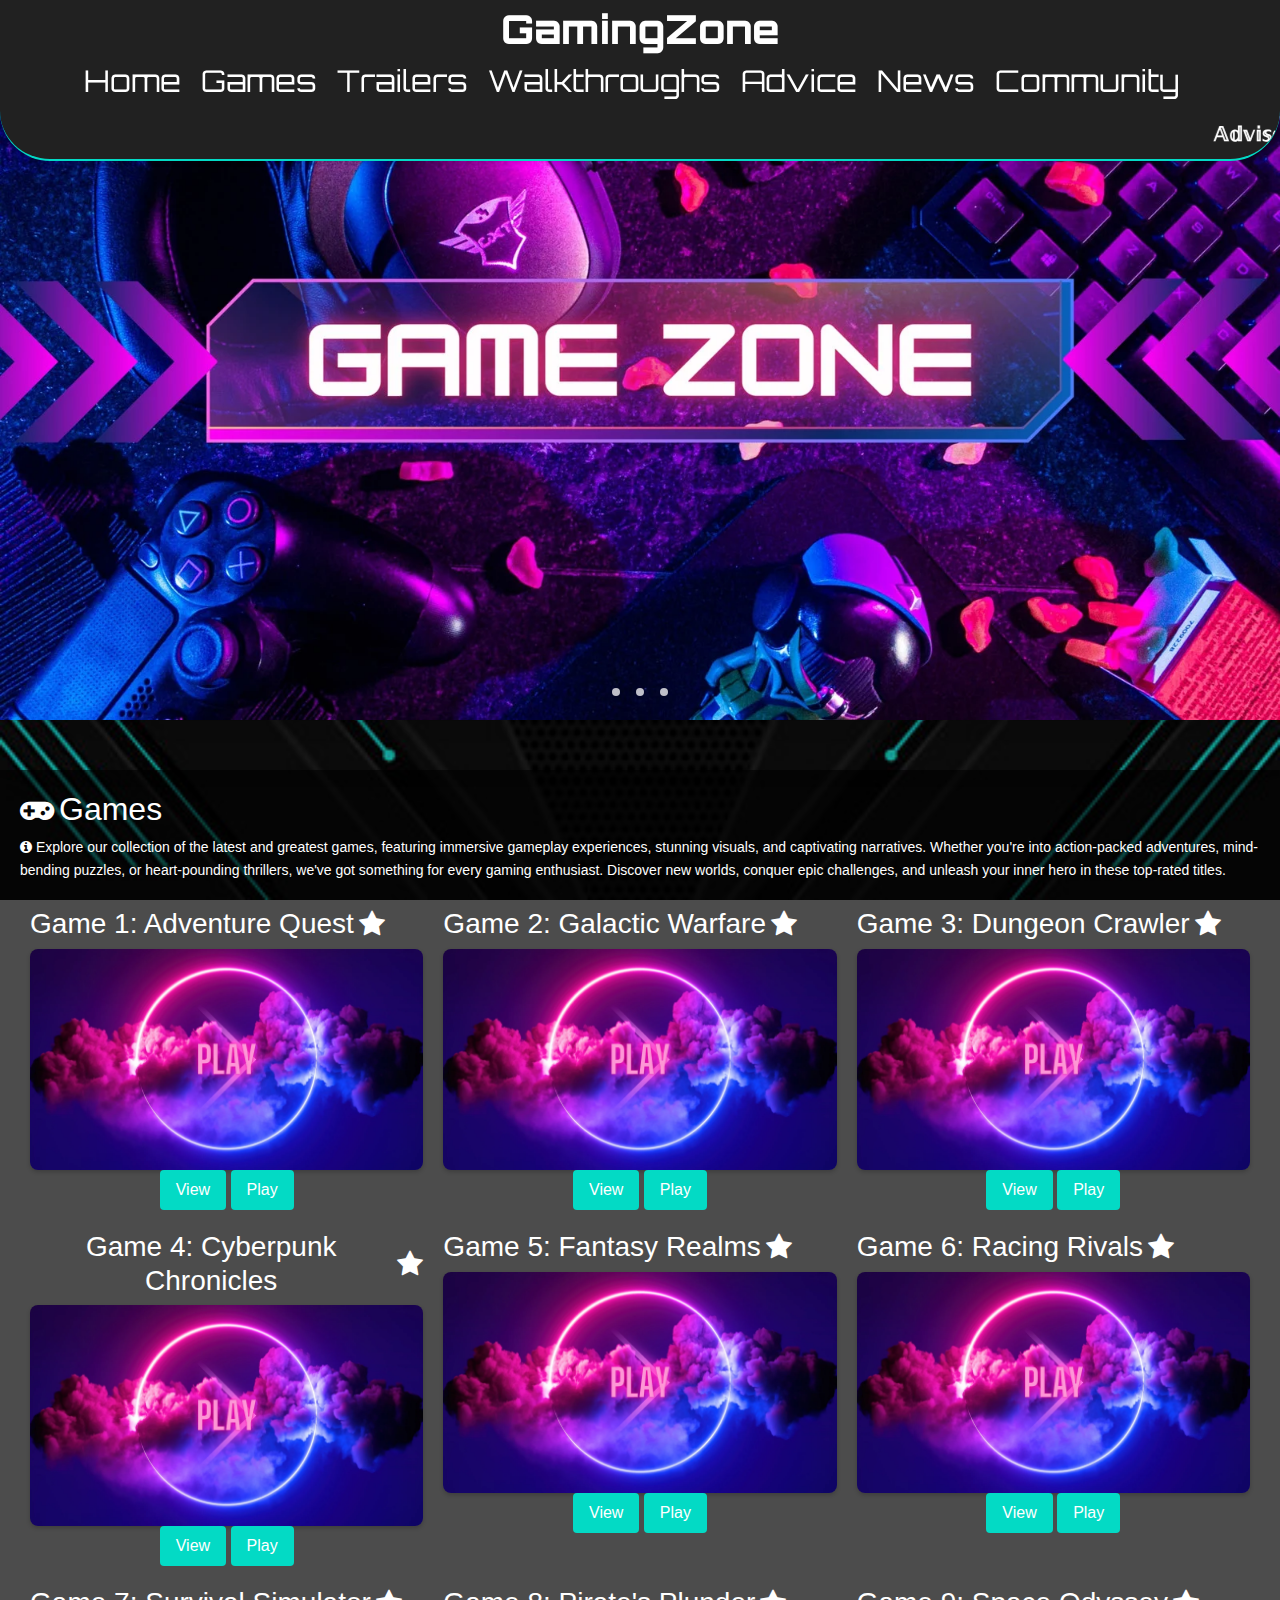
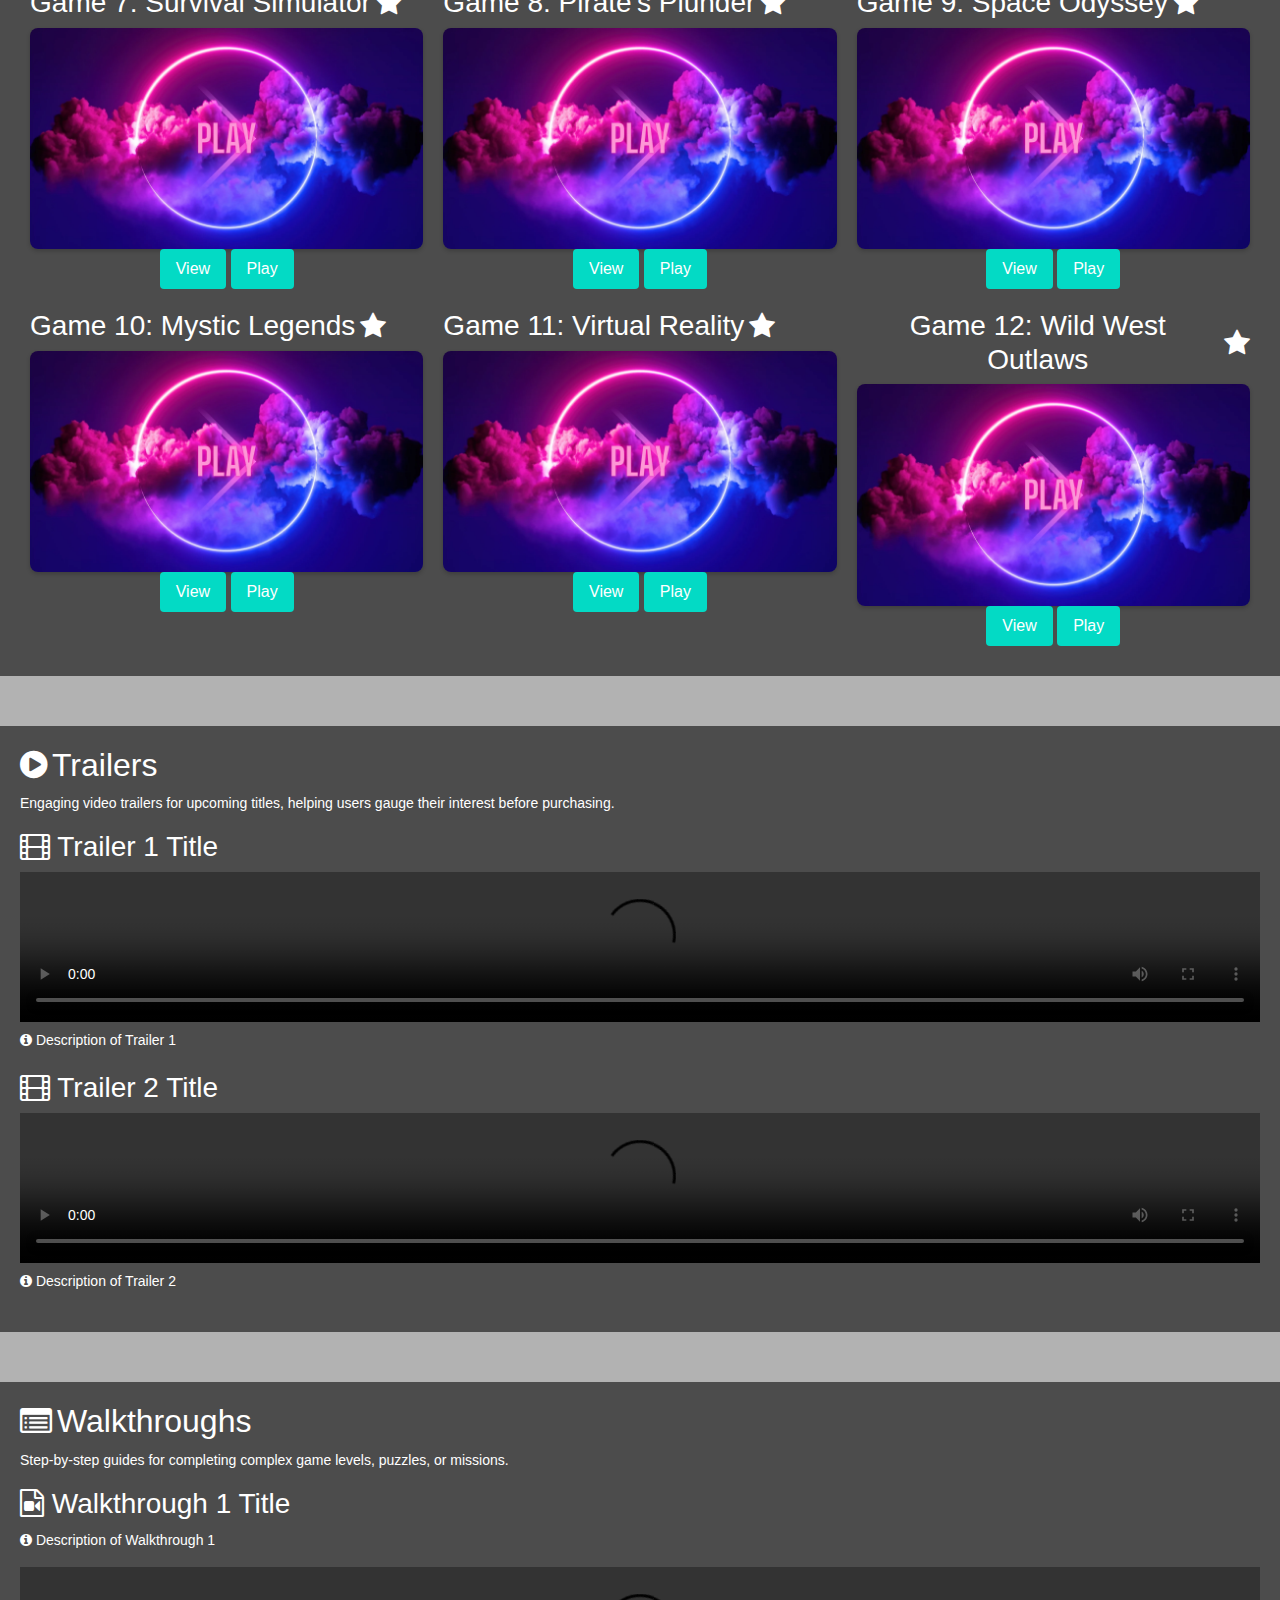
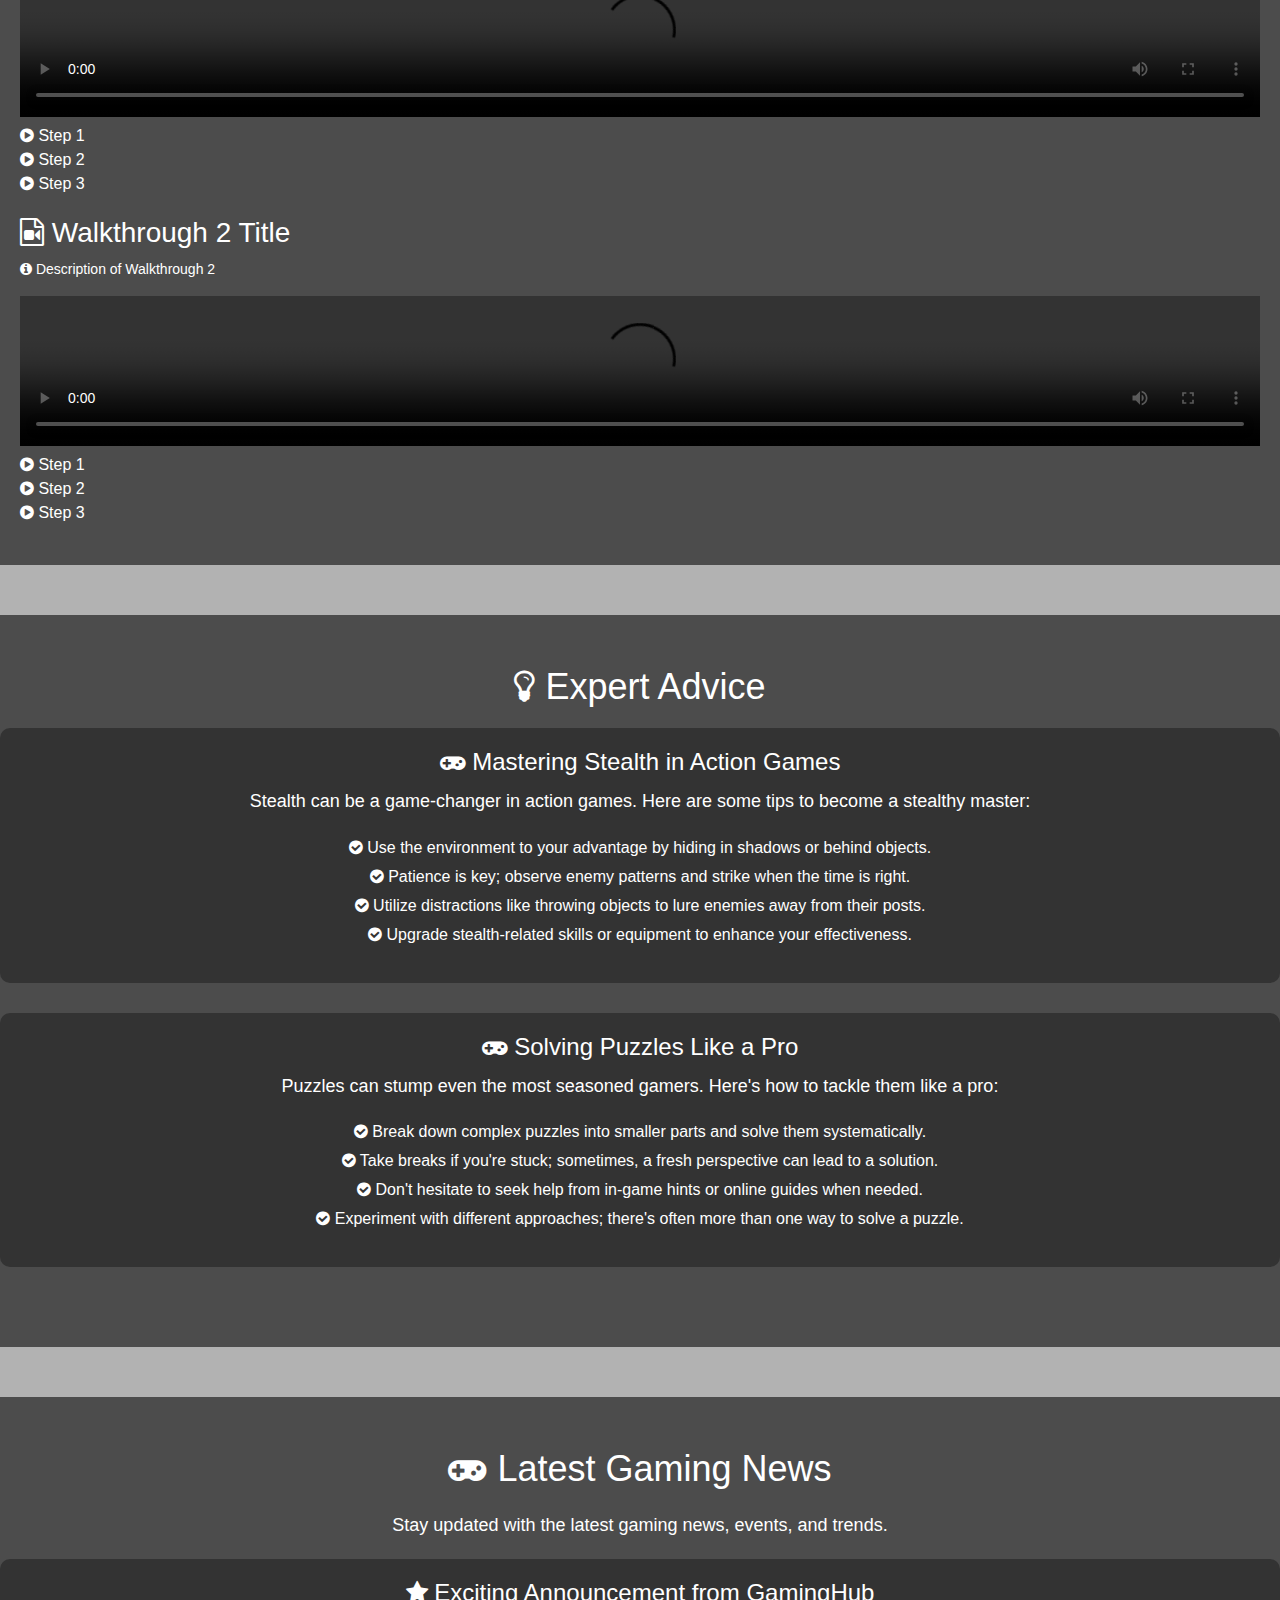
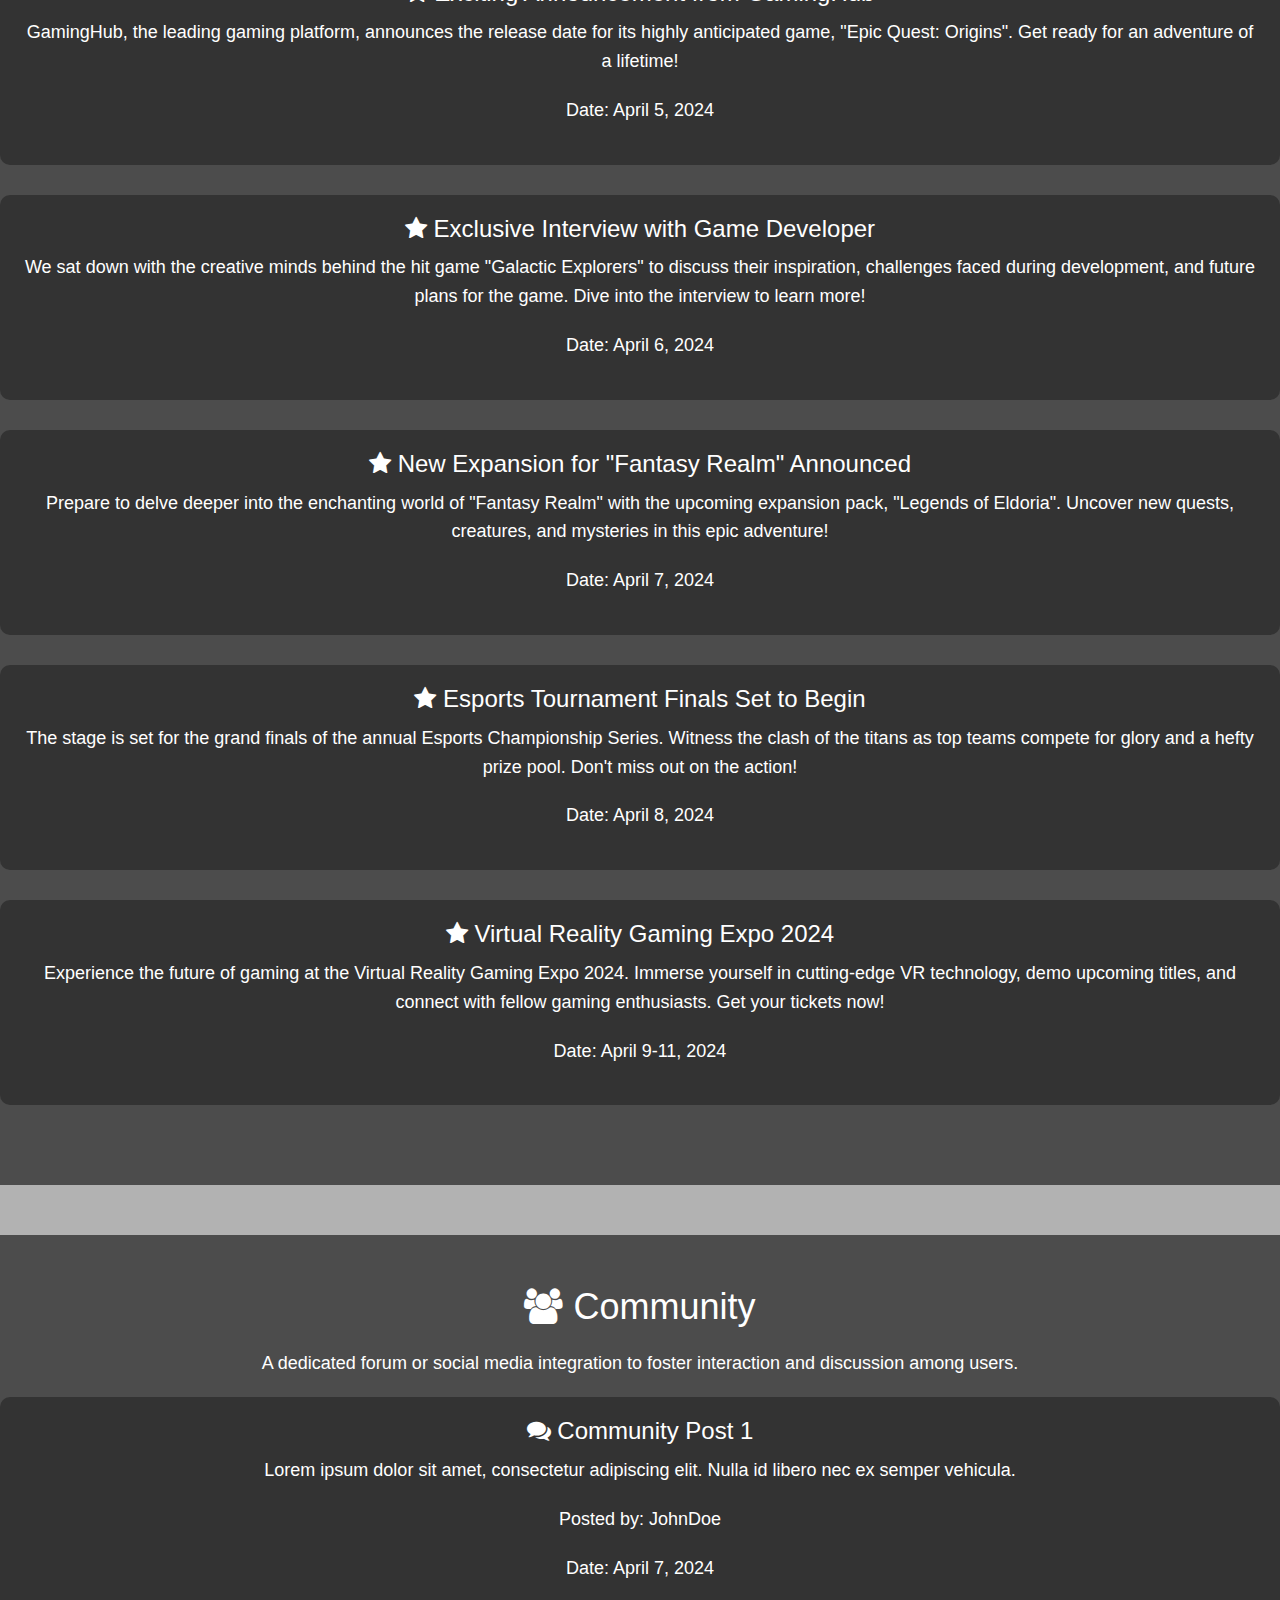
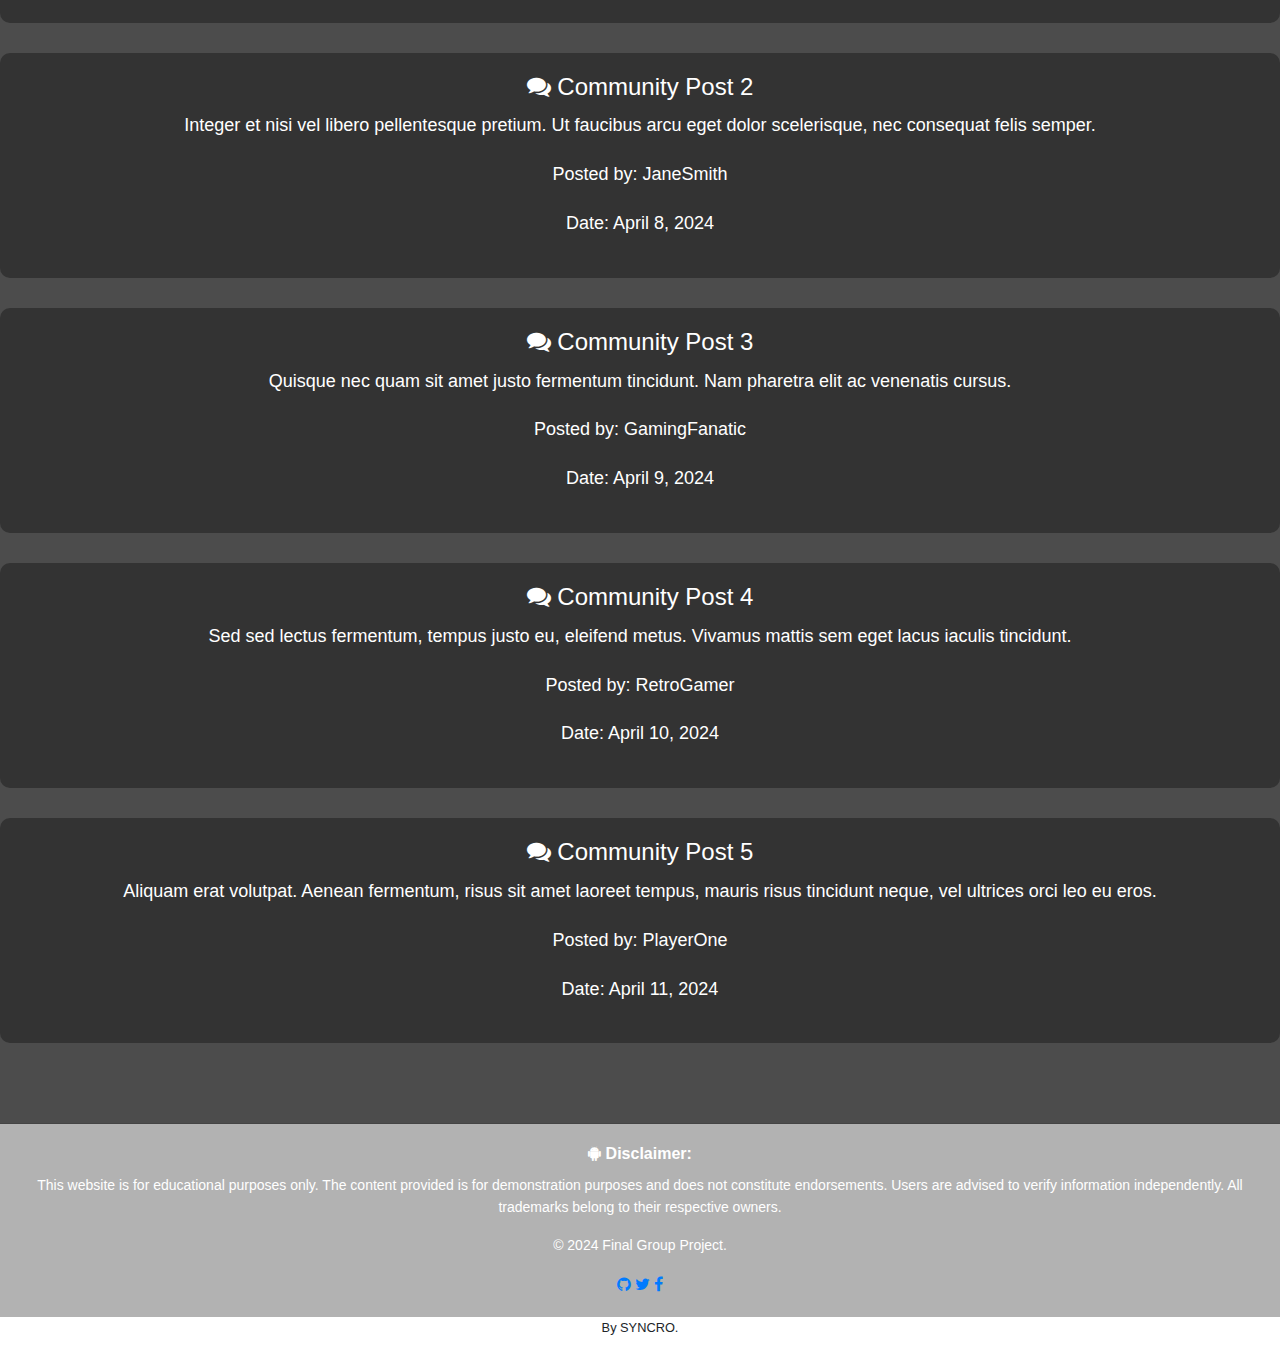
==== commit 772aa4eb: "index.html" ====
--- a/index.html
+++ b/index.html
@@ -29,7 +29,9 @@
                 <li><a href="#community-scroll">Community</a></li>
             </ul>
         </nav>
-        <marquee behavior="scroll" direction="left"><b>Advisory:</b>Lorem ipsum, dolor sit amet consectetur adipisicing elit. Voluptas distinctio numquam dolores, nihil sapiente ipsam. Molestias eos ratione facere dolor, quae laborum suscipit repudiandae, earum, iure deserunt cupiditate similique. Corrupti!</i></marquee>
+        <marquee behavior="scroll" direction="left"> 
+            <span><b>𝔸𝕕𝕧𝕚𝕤𝕠𝕣𝕪: 𝔼𝕟𝕛𝕠𝕪 𝕘𝕒𝕞𝕚𝕟𝕘 𝕣𝕖𝕤𝕡𝕠𝕟𝕤𝕚𝕓𝕝𝕪!</b> 🎮✨ Stay hydrated, take breaks, and maintain a balanced lifestyle. Happy gaming!</span>
+        </marquee>
     </header>
     </div>
     <main>
